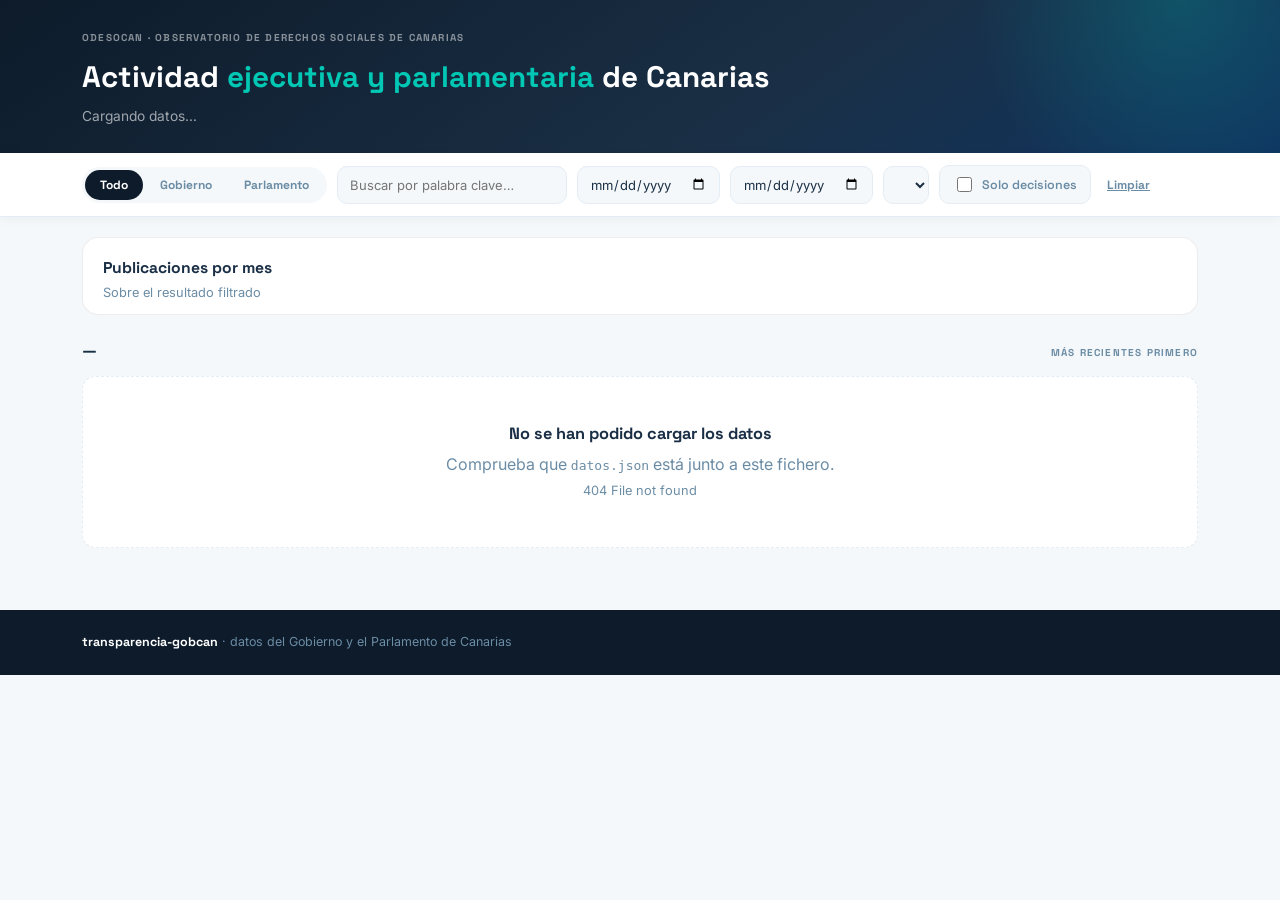
==== visualizacion/index.html @ 5f0735a7 "Interfaz de consulta en D3: buscador, filtros y actividad mensual Cubre el caso de uso 2 de la guía:" ====
<!doctype html>
<html lang="es">
<head>
<meta charset="utf-8">
<meta name="viewport" content="width=device-width, initial-scale=1">
<title>Transparencia Gobcan · ODESOCAN</title>
<link href="https://fonts.googleapis.com/css2?family=Space+Grotesk:wght@400;500;600;700&family=Inter:wght@300;400;500;600&display=swap" rel="stylesheet">
<style>
:root{
  --teal:#00C8B4; --teal-dark:#009E8E; --teal-light:#E0FAF7;
  --navy-dark:#0D1B2A; --navy-mid:#1A2F45; --navy-deep:#0F3460;
  --violeta:#7C5CE6; --violeta-claro:#F0EBFD;
  --off-white:#F5F8FA; --text-main:#1A2F45; --text-muted:#6B8CA5;
  --border-soft:#E4EDF5; --red:#FF4757;
  --grid:#EEF3F8;
}
*{box-sizing:border-box}
html,body{margin:0;padding:0}
body{background:var(--off-white);color:var(--text-main);
     font-family:'Inter',system-ui,sans-serif;line-height:1.6;-webkit-font-smoothing:antialiased}
.wrap{max-width:1180px;margin:0 auto;padding:0 18px}
@media(min-width:640px){.wrap{padding:0 32px}}
h1,h2,h3{font-family:'Space Grotesk',sans-serif;margin:0}
a{color:var(--teal-dark)}
.label{font-family:'Space Grotesk';font-size:10px;font-weight:700;
       text-transform:uppercase;letter-spacing:.12em;color:var(--text-muted)}

/* ---------- cabecera ---------- */
.hero{background:linear-gradient(145deg,#0D1B2A 0%,#1A2F45 60%,#0F3460 100%);
      position:relative;overflow:hidden;padding:30px 0 26px}
.hero::before{content:'';position:absolute;width:420px;height:420px;border-radius:50%;
  background:radial-gradient(circle,rgba(0,200,180,.22),transparent 70%);top:-210px;right:-110px}
.hero .wrap{position:relative;z-index:1}
.hero .label{color:rgba(255,255,255,.5)}
.hero h1{color:#fff;font-size:clamp(1.35rem,2.8vw,1.85rem);font-weight:700;margin:8px 0 4px}
.hero h1 em{font-style:normal;color:var(--teal)}
.hero p{color:rgba(255,255,255,.6);font-size:.86rem;margin:0}

/* ---------- barra de filtros ---------- */
.filtros{background:#fff;border-bottom:1px solid var(--border-soft);
         position:sticky;top:0;z-index:20;box-shadow:0 1px 12px rgba(13,27,42,.05)}
.filtros .wrap{display:flex;flex-wrap:wrap;gap:10px;align-items:center;padding-top:12px;padding-bottom:12px}
.conmutador{display:inline-flex;background:var(--off-white);border-radius:99px;padding:3px;gap:2px}
.conmutador button{font-family:'Space Grotesk';font-weight:700;font-size:12px;border:0;
  background:transparent;color:var(--text-muted);padding:7px 15px;border-radius:99px;cursor:pointer;
  transition:background .15s,color .15s}
.conmutador button[aria-pressed="true"]{background:var(--navy-dark);color:#fff}
.conmutador button:focus-visible{outline:2px solid var(--teal);outline-offset:2px}

.campo{position:relative;display:flex;align-items:center}
input[type=search],input[type=date],select{
  font-family:'Inter';font-size:13px;color:var(--text-main);background:var(--off-white);
  border:1px solid var(--border-soft);border-radius:10px;padding:9px 12px;min-height:38px}
input[type=search]{min-width:230px}
input[type=search]:focus,input[type=date]:focus,select:focus{
  outline:none;border-color:var(--teal);background:#fff;box-shadow:0 0 0 3px rgba(0,200,180,.14)}
select{cursor:pointer;max-width:230px}
.solo-alertas{display:inline-flex;align-items:center;gap:7px;font-size:12.5px;
  font-family:'Space Grotesk';font-weight:600;color:var(--text-muted);cursor:pointer;
  padding:8px 13px;border:1px solid var(--border-soft);border-radius:10px;background:var(--off-white)}
.solo-alertas input{accent-color:var(--teal-dark);width:15px;height:15px;cursor:pointer}
.solo-alertas.activo{background:var(--teal-light);border-color:var(--teal);color:var(--teal-dark)}
.btn-limpiar{font-family:'Space Grotesk';font-weight:700;font-size:12px;border:0;background:transparent;
  color:var(--text-muted);cursor:pointer;padding:8px 6px;text-decoration:underline}
.btn-limpiar:hover{color:var(--red)}

/* ---------- gráfico ---------- */
.chart-container{background:#fff;border-radius:16px;border:1px solid rgba(13,27,42,.08);
  padding:18px 20px 10px;margin:20px 0 16px}
.chart-cab{display:flex;justify-content:space-between;align-items:flex-start;gap:16px;flex-wrap:wrap}
.chart-tit{font-family:'Space Grotesk';font-weight:700;color:var(--navy-mid);font-size:.98rem}
.chart-sub{font-size:.8rem;color:var(--text-muted);margin-top:2px}
.leyenda{display:flex;gap:14px;flex-wrap:wrap}
.leyenda span{display:inline-flex;align-items:center;gap:6px;font-size:11.5px;color:var(--text-main);
  font-family:'Space Grotesk';font-weight:600}
.leyenda i{width:11px;height:11px;border-radius:3px;display:inline-block}
.eje text{fill:var(--text-muted);font-size:10px;font-family:'Inter'}
.eje .domain{display:none}
.eje line{stroke:var(--grid)}
.barra{cursor:pointer}
.barra:hover{opacity:.78}

/* ---------- resultados ---------- */
.resumen{display:flex;justify-content:space-between;align-items:baseline;gap:14px;
  flex-wrap:wrap;margin:22px 0 12px}
.resumen .n{font-family:'Space Grotesk';font-weight:700;font-size:1.05rem;color:var(--navy-mid)}
.resumen .n b{color:var(--teal-dark)}

.tarjeta{background:#fff;border:1px solid var(--border-soft);border-radius:14px;
  padding:17px 19px;margin-bottom:11px;transition:box-shadow .16s,transform .16s}
.tarjeta:hover{box-shadow:0 6px 22px rgba(13,27,42,.09);transform:translateY(-1px)}
.tarjeta .origen{font-family:'Space Grotesk';font-size:10px;font-weight:700;
  letter-spacing:.1em;text-transform:uppercase}
.origen.gob{color:var(--teal-dark)}
.origen.par{color:var(--violeta)}
.tarjeta h3{font-size:1rem;font-weight:700;color:var(--navy-mid);line-height:1.38;margin:5px 0 7px}
.tarjeta h3 a{color:inherit;text-decoration:none}
.tarjeta h3 a:hover{color:var(--teal-dark)}
.meta{font-size:12px;color:var(--text-muted);margin-bottom:9px}
.meta strong{color:var(--navy-mid);font-weight:600}
.entradilla{font-size:13.5px;color:var(--text-main);line-height:1.62;margin-bottom:11px}
.pills{display:flex;flex-wrap:wrap;gap:6px;align-items:center}
.pill{font-family:'Space Grotesk';font-size:10px;font-weight:700;letter-spacing:.05em;
  text-transform:uppercase;padding:3.5px 10px;border-radius:99px;
  background:var(--teal-light);color:var(--teal-dark)}
.pill.alerta{background:rgba(255,71,87,.12);color:#E0394A}
.pill.tipo{background:var(--violeta-claro);color:var(--violeta)}
.pill.inferido{background:#fff;border:1px dashed var(--border-soft);color:var(--text-muted)}
.enlace{font-family:'Space Grotesk';font-weight:700;font-size:12.5px;color:var(--teal-dark);
  text-decoration:none;white-space:nowrap}

mark{background:rgba(0,200,180,.26);color:inherit;padding:0 1px;border-radius:2px}

/* ---------- paginación ---------- */
.paginacion{display:flex;justify-content:center;align-items:center;gap:6px;
  flex-wrap:wrap;margin:22px 0 40px}
.paginacion button{font-family:'Space Grotesk';font-weight:700;font-size:12.5px;
  min-width:38px;height:38px;border:1px solid var(--border-soft);background:#fff;
  color:var(--text-main);border-radius:10px;cursor:pointer;padding:0 11px}
.paginacion button:hover:not(:disabled){border-color:var(--teal);color:var(--teal-dark)}
.paginacion button[aria-current="page"]{background:var(--navy-dark);color:#fff;border-color:var(--navy-dark)}
.paginacion button:disabled{opacity:.35;cursor:default}
.paginacion .puntos{color:var(--text-muted);padding:0 3px}

.vacio{background:#fff;border:1px dashed var(--border-soft);border-radius:14px;
  padding:44px 20px;text-align:center;color:var(--text-muted)}
.vacio strong{display:block;font-family:'Space Grotesk';color:var(--navy-mid);
  font-size:1.02rem;margin-bottom:5px}

#tooltip{position:fixed;pointer-events:none;opacity:0;transition:opacity .12s;
  background:var(--navy-dark);color:#fff;border:1px solid rgba(0,200,180,.2);
  border-radius:9px;padding:9px 12px;font-size:12px;z-index:60;box-shadow:0 6px 20px rgba(0,0,0,.3)}
#tooltip .t{font-family:'Space Grotesk';font-weight:700;color:var(--teal);
  font-size:11px;margin-bottom:4px}
#tooltip div{display:flex;justify-content:space-between;gap:14px}

.cargando{text-align:center;padding:60px 20px;color:var(--text-muted)}

/* ---------- modo oscuro ----------
   Pasos propios, no una inversión automática: sobre fondo oscuro la banda de
   luminosidad válida es más estrecha (L 0,48–0,67) y el teal corporativo se
   sale por arriba. Se baja a #00A896, que pasa las seis comprobaciones del
   validador contra la superficie #152233 y conserva la separación para
   daltonismo (ΔE 20,2 deutan). Verificado, no estimado a ojo.              */
@media (prefers-color-scheme: dark){
  :root{
    --teal:#00A896; --teal-dark:#3FD5C3; --teal-light:rgba(0,168,150,.18);
    --violeta:#7C5CE6; --violeta-claro:rgba(124,92,230,.2);
    --off-white:#0D1B2A; --text-main:#DCE6EF; --text-muted:#8FA9BF;
    --border-soft:#22354C; --grid:#1E3047;
    --superficie:#152233;
  }
  body{background:var(--off-white)}
  .filtros,.chart-container,.tarjeta,.paginacion button,.vacio{
    background:var(--superficie);border-color:var(--border-soft)}
  .filtros{box-shadow:0 1px 12px rgba(0,0,0,.35)}
  input[type=search],input[type=date],select,.solo-alertas{
    background:#0D1B2A;border-color:var(--border-soft);color:var(--text-main)}
  input[type=search]:focus,input[type=date]:focus,select:focus{background:#0D1B2A}
  .conmutador{background:#0D1B2A}
  .conmutador button[aria-pressed="true"]{background:var(--teal);color:#06131F}
  .tarjeta h3,.resumen .n,.chart-tit,.vacio strong{color:var(--text-main)}
  .meta strong{color:var(--text-main)}
  .entradilla{color:#C3D3E0}
  .paginacion button{color:var(--text-main)}
  .paginacion button[aria-current="page"]{background:var(--teal);color:#06131F;border-color:var(--teal)}
  .origen.gob{color:#3FD5C3}
  .pill{background:rgba(0,168,150,.18);color:#3FD5C3}
  .pill.tipo{background:rgba(124,92,230,.22);color:#B9A3FF}
  .pill.alerta{background:rgba(255,71,87,.2);color:#FF8A94}
  .enlace{color:#3FD5C3}
  mark{background:rgba(0,168,150,.35);color:#EAF6F4}
  .eje text{fill:var(--text-muted)}
  footer{background:#06131F}
  .hero{background:linear-gradient(145deg,#06131F 0%,#0D1B2A 60%,#0F3460 100%)}
}
footer{background:var(--navy-dark);color:var(--text-muted);padding:22px 0;font-size:.78rem}
footer .wrap{display:flex;justify-content:space-between;gap:12px;flex-wrap:wrap}
footer b{color:#fff;font-family:'Space Grotesk'}
::-webkit-scrollbar{width:5px;height:5px}
::-webkit-scrollbar-thumb{background:var(--teal);border-radius:99px}
@media(max-width:640px){
  .filtros .wrap{gap:8px}
  input[type=search]{min-width:100%;flex:1 1 100%}
}
</style>
</head>
<body data-palette="#00C8B4,#7C5CE6">

<header class="hero">
  <div class="wrap">
    <div class="label">ODESOCAN · Observatorio de Derechos Sociales de Canarias</div>
    <h1>Actividad <em>ejecutiva y parlamentaria</em> de Canarias</h1>
    <p id="cobertura">Cargando datos…</p>
  </div>
</header>

<div class="filtros">
  <div class="wrap">
    <div class="conmutador" role="group" aria-label="Fuente">
      <button data-fuente="todo" aria-pressed="true">Todo</button>
      <button data-fuente="0" aria-pressed="false">Gobierno</button>
      <button data-fuente="1" aria-pressed="false">Parlamento</button>
    </div>

    <div class="campo">
      <input type="search" id="buscar" placeholder="Buscar por palabra clave…"
             aria-label="Buscar por palabra clave">
    </div>

    <input type="date" id="desde" aria-label="Desde">
    <input type="date" id="hasta" aria-label="Hasta">

    <select id="dimension" aria-label="Área o grupo parlamentario"></select>

    <label class="solo-alertas" id="lab-alertas">
      <input type="checkbox" id="solo-alertas"> Solo decisiones
    </label>

    <button class="btn-limpiar" id="limpiar">Limpiar</button>
  </div>
</div>

<main class="wrap">
  <figure class="chart-container" style="margin-left:0;margin-right:0">
    <div class="chart-cab">
      <div>
        <div class="chart-tit">Publicaciones por mes</div>
        <div class="chart-sub" id="chart-sub">Sobre el resultado filtrado</div>
      </div>
      <div class="leyenda" id="leyenda"></div>
    </div>
    <div id="grafico"></div>
  </figure>

  <div class="resumen">
    <div class="n" id="contador">—</div>
    <div class="label" id="orden">Más recientes primero</div>
  </div>

  <div id="listado"><div class="cargando">Cargando…</div></div>
  <nav class="paginacion" id="paginacion" aria-label="Paginación"></nav>
</main>

<footer>
  <div class="wrap">
    <span><b>transparencia-gobcan</b> · datos del Gobierno y el Parlamento de Canarias</span>
    <span id="pie-version"></span>
  </div>
</footer>

<div id="tooltip" role="status" aria-live="polite"></div>

<script src="d3.v7.min.js"></script>
<script>
"use strict";

// Los pasos del gráfico salen del CSS, así que el modo oscuro usa los suyos
// —validados aparte contra la superficie oscura— en vez de invertir los claros.
function pasos(){
  const oscuro = matchMedia("(prefers-color-scheme: dark)").matches;
  return oscuro ? {gobierno: "#00A896", parlamento: "#7C5CE6"}
                : {gobierno: "#00C8B4", parlamento: "#7C5CE6"};
}
let COLOR = pasos();
const POR_PAGINA = 10;
const MESES = ["enero","febrero","marzo","abril","mayo","junio",
               "julio","agosto","septiembre","octubre","noviembre","diciembre"];

let DATOS = null, C = {}, FILAS = [], filtradas = [], pagina = 1;
const estado = {fuente: "todo", texto: "", desde: "", hasta: "", dimension: "", soloAlertas: false};

// El índice de cada campo se lee de la cabecera del fichero, así que añadir
// columnas nuevas al final del volcado no rompe la interfaz.
let IDX = {};

d3.json("datos.json").then(d => {
  DATOS = d;
  C = d.catalogos;
  d.campos.forEach((nombre, i) => IDX[nombre] = i);
  FILAS = d.filas;

  document.getElementById("cobertura").textContent =
    `${FILAS.length.toLocaleString("es-ES")} publicaciones · de ${fechaLarga(FILAS[FILAS.length-1][IDX.fecha])} a ${fechaLarga(FILAS[0][IDX.fecha])}`;
  document.getElementById("pie-version").textContent = `v${d.version}`;

  poblarDimension();
  aplicar();
}).catch(e => {
  document.getElementById("listado").innerHTML =
    `<div class="vacio"><strong>No se han podido cargar los datos</strong>
     Comprueba que <code>datos.json</code> está junto a este fichero.<br>
     <span style="font-size:.8rem">${e.message}</span></div>`;
});

function fechaLarga(iso){
  const [a,m,d] = iso.split("-").map(Number);
  return `${d} de ${MESES[m-1]} de ${a}`;
}
function fechaCorta(iso){
  const [a,m,d] = iso.split("-").map(Number);
  return `${d} ${MESES[m-1].slice(0,3)} ${a}`;
}
function mesLargo(clave){
  const [a,m] = clave.split("-").map(Number);
  return `${MESES[m-1]} de ${a}`;
}
function normalizar(s){
  return (s||"").toLowerCase().normalize("NFD").replace(/[̀-ͯ]/g,"");
}

/* ------------------------------------------------------------------
   El selector cambia de contenido según la fuente: en el Gobierno se
   filtra por área y en el Parlamento por grupo parlamentario, que es
   justo lo que pedía el caso de uso 2 de la guía.
------------------------------------------------------------------ */
function poblarDimension(){
  const sel = document.getElementById("dimension");
  const esParlamento = estado.fuente === "1";
  const lista = esParlamento
    ? C.grupo.map((g,i) => ({v: "g"+i, t: g}))
    : C.area.map((a,i) => ({v: "a"+i, t: DATOS.nombres_area[a] || a}));
  lista.sort((x,y) => x.t.localeCompare(y.t,"es"));

  sel.innerHTML = `<option value="">${esParlamento ? "Todos los grupos" : "Todas las áreas"}</option>`
    + lista.map(o => `<option value="${o.v}">${o.t}</option>`).join("");
  sel.value = "";
  estado.dimension = "";
}

function filtrar(){
  const texto = normalizar(estado.texto).trim();
  const palabras = texto ? texto.split(/\s+/) : [];

  return FILAS.filter(f => {
    if (estado.fuente !== "todo" && String(f[IDX.fuente]) !== estado.fuente) return false;
    if (estado.soloAlertas && !f[IDX.alerta]) return false;
    if (estado.desde && f[IDX.fecha] < estado.desde) return false;
    if (estado.hasta && f[IDX.fecha] > estado.hasta) return false;

    if (estado.dimension){
      const tipo = estado.dimension[0], i = +estado.dimension.slice(1);
      if (tipo === "a" && f[IDX.area] !== i) return false;
      if (tipo === "g" && f[IDX.grupo] !== i) return false;
    }

    if (palabras.length){
      const heno = normalizar(f[IDX.titulo] + " " + f[IDX.entrada]);
      // Todas las palabras deben aparecer: buscar "vivienda lanzarote" no
      // debe devolver todo lo de vivienda más todo lo de Lanzarote.
      if (!palabras.every(p => heno.includes(p))) return false;
    }
    return true;
  });
}

function aplicar(){
  filtradas = filtrar();
  pagina = 1;
  pintarGrafico();
  pintarListado();
}

/* ------------------------------------------------------------------
   Gráfico de actividad. Se recalcula sobre el resultado filtrado, lo que
   resuelve de paso el problema de escala: el Parlamento publica 23 veces
   menos que el Gobierno y en un eje compartido sería una línea invisible,
   pero al filtrar por fuente el eje se reescala y se lee bien.
------------------------------------------------------------------ */
function pintarGrafico(){
  const porMes = d3.rollup(filtradas, v => ({
    gobierno: v.filter(f => f[IDX.fuente] === 0).length,
    parlamento: v.filter(f => f[IDX.fuente] === 1).length,
  }), f => f[IDX.fecha].slice(0,7));

  const meses = DATOS.actividad.map(a => a.mes);
  const datos = meses.map(m => ({
    mes: m,
    gobierno: porMes.get(m)?.gobierno ?? 0,
    parlamento: porMes.get(m)?.parlamento ?? 0,
  }));

  const cont = document.getElementById("grafico");
  cont.innerHTML = "";
  const ancho = cont.clientWidth || 900;
  const alto = 132, m = {arriba: 8, derecha: 4, abajo: 22, izquierda: 34};

  const svg = d3.select(cont).append("svg")
    .attr("width", ancho).attr("height", alto)
    .attr("role", "img")
    .attr("aria-label", "Publicaciones por mes según la fuente");

  const x = d3.scaleBand().domain(meses)
    .range([m.izquierda, ancho - m.derecha]).padding(0.22);
  const maximo = d3.max(datos, d => d.gobierno + d.parlamento) || 1;
  const y = d3.scaleLinear().domain([0, maximo]).nice()
    .range([alto - m.abajo, m.arriba]);

  // Rejilla recesiva, sin línea de dominio
  svg.append("g").attr("class","eje")
    .attr("transform", `translate(${m.izquierda},0)`)
    .call(d3.axisLeft(y).ticks(3).tickSize(-(ancho - m.izquierda - m.derecha)))
    .call(g => g.selectAll(".tick line").attr("stroke", "var(--grid)"));

  // Una etiqueta cada tres meses: con 39 meses, todas se solaparían. El año se
  // escribe en la primera etiqueta de cada año, porque la serie arranca en mayo
  // y los eneros nunca caen en múltiplos de tres: sin esto el eje decía
  // "may ago nov feb may…" y no había forma de saber de qué año era cada barra.
  const visibles = meses.filter((_, i) => i % 3 === 0);
  const primerTickDelAnio = new Set();
  let anioPrevio = null;
  visibles.forEach(v => {
    const a = v.slice(0, 4);
    if (a !== anioPrevio) { primerTickDelAnio.add(v); anioPrevio = a; }
  });

  svg.append("g").attr("class","eje")
    .attr("transform", `translate(0,${alto - m.abajo})`)
    .call(d3.axisBottom(x).tickSize(0).tickPadding(7)
      .tickValues(visibles)
      .tickFormat(v => {
        const [a, mm] = v.split("-");
        const mes = MESES[+mm - 1].slice(0, 3);
        return primerTickDelAnio.has(v) ? `${mes} ${a.slice(2)}` : mes;
      }))
    .call(g => g.selectAll(".tick text")
      .filter(d => primerTickDelAnio.has(d))
      .attr("font-weight", 600)
      .attr("fill", "var(--navy-mid)"));

  const series = d3.stack().keys(["gobierno","parlamento"])(datos);
  const color = {gobierno: COLOR.gobierno, parlamento: COLOR.parlamento};

  svg.append("g").selectAll("g").data(series).join("g")
    .attr("fill", d => color[d.key])
    .selectAll("rect").data(d => d.map(v => ({...v, key: d.key}))).join("rect")
      .attr("class","barra")
      .attr("x", d => x(d.data.mes))
      .attr("width", x.bandwidth())
      .attr("y", d => y(d[1]))
      // 2px de separación entre segmentos apilados, según la guía de marcas
      .attr("height", d => Math.max(0, y(d[0]) - y(d[1]) - (d.key === "gobierno" ? 2 : 0)))
      .attr("rx", 2)
      .on("pointerenter", (ev, d) => mostrarTooltip(ev, d.data))
      .on("pointermove", moverTooltip)
      .on("pointerleave", ocultarTooltip);

  // Leyenda: obligatoria con dos series
  document.getElementById("leyenda").innerHTML =
    `<span><i style="background:${COLOR.gobierno}"></i> Gobierno</span>
     <span><i style="background:${COLOR.parlamento}"></i> Parlamento</span>`;
  document.getElementById("chart-sub").textContent =
    filtradas.length === FILAS.length ? "Todas las publicaciones"
                                      : "Sobre el resultado filtrado";
}

const tooltip = document.getElementById("tooltip");
function mostrarTooltip(ev, d){
  tooltip.innerHTML = `<div class="t">${mesLargo(d.mes)}</div>
    <div><span>Gobierno</span><span>${d.gobierno}</span></div>
    <div><span>Parlamento</span><span>${d.parlamento}</span></div>`;
  tooltip.style.opacity = 1;
  moverTooltip(ev);
}
function moverTooltip(ev){
  const r = tooltip.getBoundingClientRect();
  let x = ev.clientX + 14, y = ev.clientY - r.height - 10;
  if (x + r.width > innerWidth - 8) x = ev.clientX - r.width - 14;
  if (y < 8) y = ev.clientY + 16;
  tooltip.style.left = x + "px"; tooltip.style.top = y + "px";
}
function ocultarTooltip(){ tooltip.style.opacity = 0; }

function resaltar(texto){
  const palabras = normalizar(estado.texto).trim().split(/\s+/).filter(Boolean);
  if (!palabras.length) return escapar(texto);
  // Se busca sobre el texto normalizado pero se recorta sobre el original,
  // para no perder tildes ni mayúsculas en lo que se muestra.
  const plano = normalizar(texto);
  const marcas = [];
  palabras.forEach(p => {
    let i = plano.indexOf(p);
    while (i !== -1){ marcas.push([i, i + p.length]); i = plano.indexOf(p, i + p.length); }
  });
  if (!marcas.length) return escapar(texto);
  marcas.sort((a,b) => a[0]-b[0]);
  let salida = "", cursor = 0;
  marcas.forEach(([a,b]) => {
    if (a < cursor) return;
    salida += escapar(texto.slice(cursor,a)) + "<mark>" + escapar(texto.slice(a,b)) + "</mark>";
    cursor = b;
  });
  return salida + escapar(texto.slice(cursor));
}
function escapar(s){
  return (s||"").replace(/&/g,"&amp;").replace(/</g,"&lt;").replace(/>/g,"&gt;");
}

function pintarListado(){
  const total = filtradas.length;
  const paginas = Math.max(1, Math.ceil(total / POR_PAGINA));
  pagina = Math.min(pagina, paginas);
  const trozo = filtradas.slice((pagina-1)*POR_PAGINA, pagina*POR_PAGINA);

  document.getElementById("contador").innerHTML = total
    ? `<b>${total.toLocaleString("es-ES")}</b> ${total === 1 ? "publicación" : "publicaciones"}`
    : "Sin resultados";

  const cont = document.getElementById("listado");
  if (!total){
    cont.innerHTML = `<div class="vacio"><strong>No hay publicaciones que coincidan</strong>
      Prueba a quitar algún filtro o a buscar otra palabra.</div>`;
    document.getElementById("paginacion").innerHTML = "";
    return;
  }

  cont.innerHTML = trozo.map(f => {
    const esGob = f[IDX.fuente] === 0;
    const origen = esGob ? "Gobierno de Canarias" : "Parlamento de Canarias";
    const quien = esGob
      ? (DATOS.nombres_area[C.area[f[IDX.area]]] || C.area[f[IDX.area]] || "—")
      : (f[IDX.grupo] !== null ? C.grupo[f[IDX.grupo]] : "Iniciativa del Gobierno");
    const territorio = f[IDX.territorio] !== null ? C.territorio[f[IDX.territorio]] : "Canarias";
    const situacion = f[IDX.situacion] !== null ? C.situacion[f[IDX.situacion]] : null;
    const tipo = f[IDX.tipo] !== null ? C.tipo[f[IDX.tipo]] : null;
    const materias = (f[IDX.materias]||[]).map(i => C.materias[i]);

    return `<article class="tarjeta">
      <div class="origen ${esGob ? "gob" : "par"}">${origen}</div>
      <h3><a href="${escapar(f[IDX.url])}" target="_blank" rel="noopener">${resaltar(f[IDX.titulo])}</a></h3>
      <div class="meta"><strong>${escapar(quien)}</strong> · ${fechaCorta(f[IDX.fecha])} · ${escapar(territorio)}${situacion ? " · " + escapar(situacion) : ""}</div>
      <div class="entradilla">${resaltar(f[IDX.entrada])}</div>
      <div class="pills">
        ${f[IDX.alerta] ? '<span class="pill alerta">Decisión</span>' : ""}
        ${tipo ? `<span class="pill tipo">${escapar(tipo)}</span>` : ""}
        ${materias.map(m => `<span class="pill">${escapar(m.replace(/_/g," "))}</span>`).join("")}
        <a class="enlace" href="${escapar(f[IDX.url])}" target="_blank" rel="noopener">Ver publicación →</a>
      </div>
    </article>`;
  }).join("");

  pintarPaginacion(paginas);
}

function pintarPaginacion(paginas){
  const nav = document.getElementById("paginacion");
  if (paginas <= 1){ nav.innerHTML = ""; return; }
  const botones = [];
  const anadir = n => botones.push(
    `<button data-p="${n}" ${n === pagina ? 'aria-current="page"' : ""}>${n}</button>`);

  botones.push(`<button data-p="${pagina-1}" ${pagina === 1 ? "disabled" : ""}
                aria-label="Página anterior">←</button>`);
  const cerca = new Set([1, paginas, pagina, pagina-1, pagina+1]);
  let ultima = 0;
  [...cerca].filter(n => n >= 1 && n <= paginas).sort((a,b) => a-b).forEach(n => {
    if (n - ultima > 1) botones.push('<span class="puntos">…</span>');
    anadir(n); ultima = n;
  });
  botones.push(`<button data-p="${pagina+1}" ${pagina === paginas ? "disabled" : ""}
                aria-label="Página siguiente">→</button>`);
  nav.innerHTML = botones.join("");
}

/* ---------------------- interacción ---------------------- */
document.querySelectorAll(".conmutador button").forEach(b => {
  b.addEventListener("click", () => {
    document.querySelectorAll(".conmutador button")
      .forEach(o => o.setAttribute("aria-pressed", String(o === b)));
    estado.fuente = b.dataset.fuente;
    poblarDimension();
    aplicar();
  });
});

let temporizador;
document.getElementById("buscar").addEventListener("input", e => {
  clearTimeout(temporizador);
  // Con 16.000 filas, filtrar en cada pulsación se nota al teclear
  temporizador = setTimeout(() => { estado.texto = e.target.value; aplicar(); }, 180);
});

["desde","hasta"].forEach(id => {
  document.getElementById(id).addEventListener("change", e => {
    estado[id] = e.target.value; aplicar();
  });
});

document.getElementById("dimension").addEventListener("change", e => {
  estado.dimension = e.target.value; aplicar();
});

document.getElementById("solo-alertas").addEventListener("change", e => {
  estado.soloAlertas = e.target.checked;
  document.getElementById("lab-alertas").classList.toggle("activo", e.target.checked);
  aplicar();
});

document.getElementById("limpiar").addEventListener("click", () => {
  Object.assign(estado, {fuente:"todo", texto:"", desde:"", hasta:"", dimension:"", soloAlertas:false});
  document.getElementById("buscar").value = "";
  document.getElementById("desde").value = "";
  document.getElementById("hasta").value = "";
  document.getElementById("solo-alertas").checked = false;
  document.getElementById("lab-alertas").classList.remove("activo");
  document.querySelectorAll(".conmutador button")
    .forEach(b => b.setAttribute("aria-pressed", String(b.dataset.fuente === "todo")));
  poblarDimension();
  aplicar();
});

document.getElementById("paginacion").addEventListener("click", e => {
  const b = e.target.closest("button[data-p]");
  if (!b || b.disabled) return;
  pagina = +b.dataset.p;
  pintarListado();
  document.querySelector(".resumen").scrollIntoView({behavior:"smooth", block:"start"});
});

// Repintar si el sistema cambia de claro a oscuro mientras la página está abierta
matchMedia("(prefers-color-scheme: dark)").addEventListener("change", () => {
  COLOR = pasos();
  if (DATOS) pintarGrafico();
});

let redimension;
addEventListener("resize", () => {
  clearTimeout(redimension);
  redimension = setTimeout(pintarGrafico, 150);
});
</script>
</body>
</html>
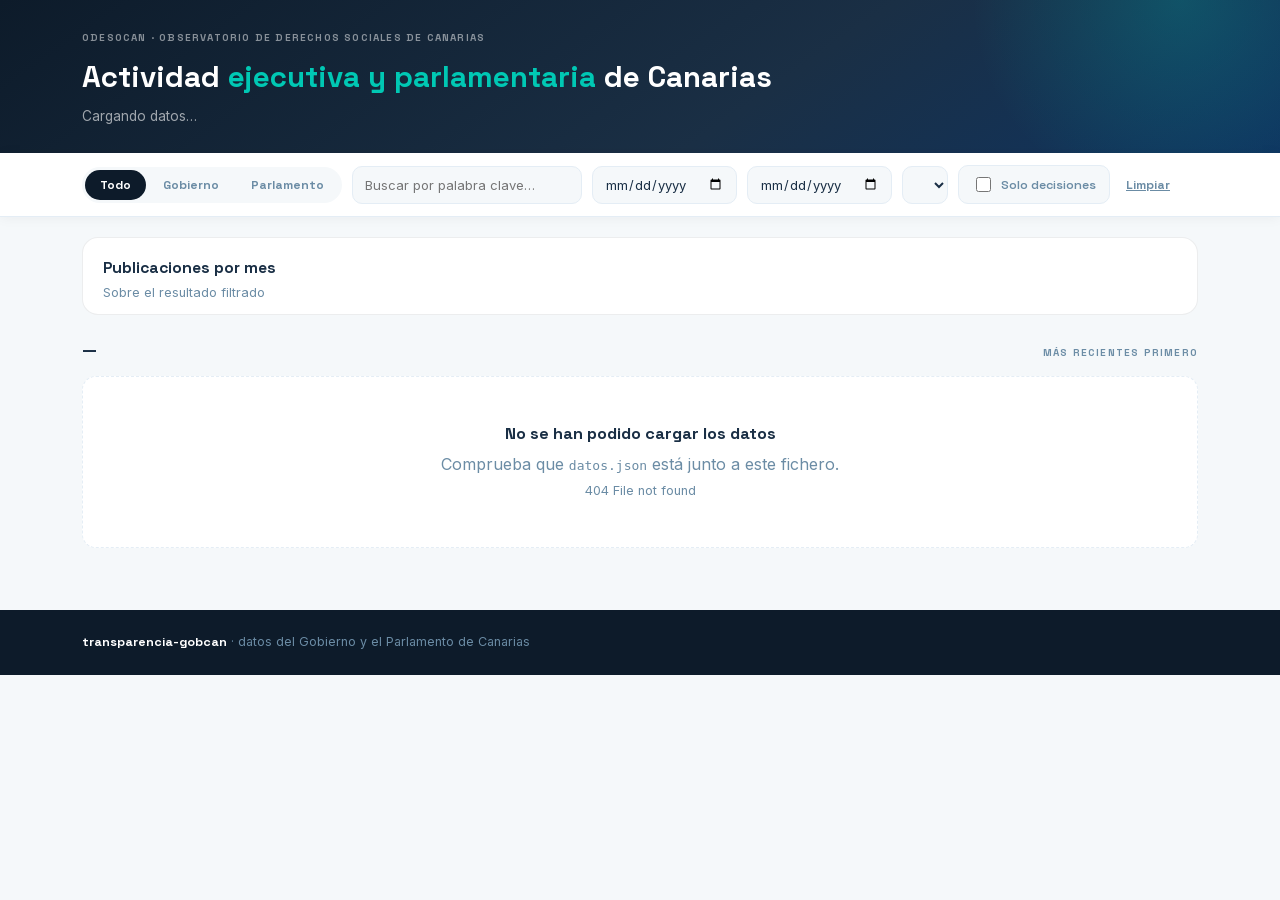
==== commit d43160c4: "La interfaz deja de depender de Google Fonts y precalcula la búsqueda Medido en el navegador antes d" ====
--- a/visualizacion/index.html
+++ b/visualizacion/index.html
@@ -4,7 +4,7 @@
 <meta charset="utf-8">
 <meta name="viewport" content="width=device-width, initial-scale=1">
 <title>Transparencia Gobcan · ODESOCAN</title>
-<link href="https://fonts.googleapis.com/css2?family=Space+Grotesk:wght@400;500;600;700&family=Inter:wght@300;400;500;600&display=swap" rel="stylesheet">
+<link rel="stylesheet" href="fuentes.css">
 <style>
 :root{
   --teal:#00C8B4; --teal-dark:#009E8E; --teal-light:#E0FAF7;
@@ -268,6 +268,10 @@
                "julio","agosto","septiembre","octubre","noviembre","diciembre"];
 
 let DATOS = null, C = {}, FILAS = [], filtradas = [], pagina = 1;
+// Texto de búsqueda ya normalizado, calculado una vez al cargar. Hacerlo en
+// cada pulsación obligaba a recorrer 16.000 títulos y entradillas aplicando
+// NFD y quitando diacríticos: 27 ms por tecla frente a 9 con esto hecho.
+let BUSCABLE = [];
 const estado = {fuente: "todo", texto: "", desde: "", hasta: "", dimension: "", soloAlertas: false};
 
 // El índice de cada campo se lee de la cabecera del fichero, así que añadir
@@ -279,6 +283,7 @@
   C = d.catalogos;
   d.campos.forEach((nombre, i) => IDX[nombre] = i);
   FILAS = d.filas;
+  BUSCABLE = FILAS.map(f => normalizar(f[IDX.titulo] + " " + f[IDX.entrada]));
 
   document.getElementById("cobertura").textContent =
     `${FILAS.length.toLocaleString("es-ES")} publicaciones · de ${fechaLarga(FILAS[FILAS.length-1][IDX.fecha])} a ${fechaLarga(FILAS[0][IDX.fecha])}`;
@@ -332,7 +337,7 @@
   const texto = normalizar(estado.texto).trim();
   const palabras = texto ? texto.split(/\s+/) : [];
 
-  return FILAS.filter(f => {
+  return FILAS.filter((f, i) => {
     if (estado.fuente !== "todo" && String(f[IDX.fuente]) !== estado.fuente) return false;
     if (estado.soloAlertas && !f[IDX.alerta]) return false;
     if (estado.desde && f[IDX.fecha] < estado.desde) return false;
@@ -345,9 +350,9 @@
     }
 
     if (palabras.length){
-      const heno = normalizar(f[IDX.titulo] + " " + f[IDX.entrada]);
       // Todas las palabras deben aparecer: buscar "vivienda lanzarote" no
       // debe devolver todo lo de vivienda más todo lo de Lanzarote.
+      const heno = BUSCABLE[i];
       if (!palabras.every(p => heno.includes(p))) return false;
     }
     return true;
--- a/visualizacion/fuentes.css
+++ b/visualizacion/fuentes.css
@@ -0,0 +1,149 @@
+/* Tipografías ODESOCAN servidas en local.
+ * El <link> a fonts.googleapis.com bloqueaba el pintado de la página: hasta
+ * que Google respondía, el navegador no mostraba nada. Además era incoherente
+ * con servir D3 en local. Solo se incluye el subconjunto latino, que es lo que
+ * necesita el español. */
+
+@font-face {
+  font-family: 'Inter';
+  font-style: normal;
+  font-weight: 300;
+  font-display: swap;
+  src: url(fuentes/Inter-300-latin-ext.woff2) format('woff2');
+  unicode-range: U+0100-02BA, U+02BD-02C5, U+02C7-02CC, U+02CE-02D7, U+02DD-02FF, U+0304, U+0308, U+0329, U+1D00-1DBF, U+1E00-1E9F, U+1EF2-1EFF, U+2020, U+20A0-20AB, U+20AD-20C0, U+2113, U+2C60-2C7F, U+A720-A7FF;
+}
+
+@font-face {
+  font-family: 'Inter';
+  font-style: normal;
+  font-weight: 300;
+  font-display: swap;
+  src: url(fuentes/Inter-300-latin.woff2) format('woff2');
+  unicode-range: U+0000-00FF, U+0131, U+0152-0153, U+02BB-02BC, U+02C6, U+02DA, U+02DC, U+0304, U+0308, U+0329, U+2000-206F, U+20AC, U+2122, U+2191, U+2193, U+2212, U+2215, U+FEFF, U+FFFD;
+}
+
+@font-face {
+  font-family: 'Inter';
+  font-style: normal;
+  font-weight: 400;
+  font-display: swap;
+  src: url(fuentes/Inter-400-latin-ext.woff2) format('woff2');
+  unicode-range: U+0100-02BA, U+02BD-02C5, U+02C7-02CC, U+02CE-02D7, U+02DD-02FF, U+0304, U+0308, U+0329, U+1D00-1DBF, U+1E00-1E9F, U+1EF2-1EFF, U+2020, U+20A0-20AB, U+20AD-20C0, U+2113, U+2C60-2C7F, U+A720-A7FF;
+}
+
+@font-face {
+  font-family: 'Inter';
+  font-style: normal;
+  font-weight: 400;
+  font-display: swap;
+  src: url(fuentes/Inter-400-latin.woff2) format('woff2');
+  unicode-range: U+0000-00FF, U+0131, U+0152-0153, U+02BB-02BC, U+02C6, U+02DA, U+02DC, U+0304, U+0308, U+0329, U+2000-206F, U+20AC, U+2122, U+2191, U+2193, U+2212, U+2215, U+FEFF, U+FFFD;
+}
+
+@font-face {
+  font-family: 'Inter';
+  font-style: normal;
+  font-weight: 500;
+  font-display: swap;
+  src: url(fuentes/Inter-500-latin-ext.woff2) format('woff2');
+  unicode-range: U+0100-02BA, U+02BD-02C5, U+02C7-02CC, U+02CE-02D7, U+02DD-02FF, U+0304, U+0308, U+0329, U+1D00-1DBF, U+1E00-1E9F, U+1EF2-1EFF, U+2020, U+20A0-20AB, U+20AD-20C0, U+2113, U+2C60-2C7F, U+A720-A7FF;
+}
+
+@font-face {
+  font-family: 'Inter';
+  font-style: normal;
+  font-weight: 500;
+  font-display: swap;
+  src: url(fuentes/Inter-500-latin.woff2) format('woff2');
+  unicode-range: U+0000-00FF, U+0131, U+0152-0153, U+02BB-02BC, U+02C6, U+02DA, U+02DC, U+0304, U+0308, U+0329, U+2000-206F, U+20AC, U+2122, U+2191, U+2193, U+2212, U+2215, U+FEFF, U+FFFD;
+}
+
+@font-face {
+  font-family: 'Inter';
+  font-style: normal;
+  font-weight: 600;
+  font-display: swap;
+  src: url(fuentes/Inter-600-latin-ext.woff2) format('woff2');
+  unicode-range: U+0100-02BA, U+02BD-02C5, U+02C7-02CC, U+02CE-02D7, U+02DD-02FF, U+0304, U+0308, U+0329, U+1D00-1DBF, U+1E00-1E9F, U+1EF2-1EFF, U+2020, U+20A0-20AB, U+20AD-20C0, U+2113, U+2C60-2C7F, U+A720-A7FF;
+}
+
+@font-face {
+  font-family: 'Inter';
+  font-style: normal;
+  font-weight: 600;
+  font-display: swap;
+  src: url(fuentes/Inter-600-latin.woff2) format('woff2');
+  unicode-range: U+0000-00FF, U+0131, U+0152-0153, U+02BB-02BC, U+02C6, U+02DA, U+02DC, U+0304, U+0308, U+0329, U+2000-206F, U+20AC, U+2122, U+2191, U+2193, U+2212, U+2215, U+FEFF, U+FFFD;
+}
+
+@font-face {
+  font-family: 'Space Grotesk';
+  font-style: normal;
+  font-weight: 400;
+  font-display: swap;
+  src: url(fuentes/SpaceGrotesk-400-latin-ext.woff2) format('woff2');
+  unicode-range: U+0100-02BA, U+02BD-02C5, U+02C7-02CC, U+02CE-02D7, U+02DD-02FF, U+0304, U+0308, U+0329, U+1D00-1DBF, U+1E00-1E9F, U+1EF2-1EFF, U+2020, U+20A0-20AB, U+20AD-20C0, U+2113, U+2C60-2C7F, U+A720-A7FF;
+}
+
+@font-face {
+  font-family: 'Space Grotesk';
+  font-style: normal;
+  font-weight: 400;
+  font-display: swap;
+  src: url(fuentes/SpaceGrotesk-400-latin.woff2) format('woff2');
+  unicode-range: U+0000-00FF, U+0131, U+0152-0153, U+02BB-02BC, U+02C6, U+02DA, U+02DC, U+0304, U+0308, U+0329, U+2000-206F, U+20AC, U+2122, U+2191, U+2193, U+2212, U+2215, U+FEFF, U+FFFD;
+}
+
+@font-face {
+  font-family: 'Space Grotesk';
+  font-style: normal;
+  font-weight: 500;
+  font-display: swap;
+  src: url(fuentes/SpaceGrotesk-500-latin-ext.woff2) format('woff2');
+  unicode-range: U+0100-02BA, U+02BD-02C5, U+02C7-02CC, U+02CE-02D7, U+02DD-02FF, U+0304, U+0308, U+0329, U+1D00-1DBF, U+1E00-1E9F, U+1EF2-1EFF, U+2020, U+20A0-20AB, U+20AD-20C0, U+2113, U+2C60-2C7F, U+A720-A7FF;
+}
+
+@font-face {
+  font-family: 'Space Grotesk';
+  font-style: normal;
+  font-weight: 500;
+  font-display: swap;
+  src: url(fuentes/SpaceGrotesk-500-latin.woff2) format('woff2');
+  unicode-range: U+0000-00FF, U+0131, U+0152-0153, U+02BB-02BC, U+02C6, U+02DA, U+02DC, U+0304, U+0308, U+0329, U+2000-206F, U+20AC, U+2122, U+2191, U+2193, U+2212, U+2215, U+FEFF, U+FFFD;
+}
+
+@font-face {
+  font-family: 'Space Grotesk';
+  font-style: normal;
+  font-weight: 600;
+  font-display: swap;
+  src: url(fuentes/SpaceGrotesk-600-latin-ext.woff2) format('woff2');
+  unicode-range: U+0100-02BA, U+02BD-02C5, U+02C7-02CC, U+02CE-02D7, U+02DD-02FF, U+0304, U+0308, U+0329, U+1D00-1DBF, U+1E00-1E9F, U+1EF2-1EFF, U+2020, U+20A0-20AB, U+20AD-20C0, U+2113, U+2C60-2C7F, U+A720-A7FF;
+}
+
+@font-face {
+  font-family: 'Space Grotesk';
+  font-style: normal;
+  font-weight: 600;
+  font-display: swap;
+  src: url(fuentes/SpaceGrotesk-600-latin.woff2) format('woff2');
+  unicode-range: U+0000-00FF, U+0131, U+0152-0153, U+02BB-02BC, U+02C6, U+02DA, U+02DC, U+0304, U+0308, U+0329, U+2000-206F, U+20AC, U+2122, U+2191, U+2193, U+2212, U+2215, U+FEFF, U+FFFD;
+}
+
+@font-face {
+  font-family: 'Space Grotesk';
+  font-style: normal;
+  font-weight: 700;
+  font-display: swap;
+  src: url(fuentes/SpaceGrotesk-700-latin-ext.woff2) format('woff2');
+  unicode-range: U+0100-02BA, U+02BD-02C5, U+02C7-02CC, U+02CE-02D7, U+02DD-02FF, U+0304, U+0308, U+0329, U+1D00-1DBF, U+1E00-1E9F, U+1EF2-1EFF, U+2020, U+20A0-20AB, U+20AD-20C0, U+2113, U+2C60-2C7F, U+A720-A7FF;
+}
+
+@font-face {
+  font-family: 'Space Grotesk';
+  font-style: normal;
+  font-weight: 700;
+  font-display: swap;
+  src: url(fuentes/SpaceGrotesk-700-latin.woff2) format('woff2');
+  unicode-range: U+0000-00FF, U+0131, U+0152-0153, U+02BB-02BC, U+02C6, U+02DA, U+02DC, U+0304, U+0308, U+0329, U+2000-206F, U+20AC, U+2122, U+2191, U+2193, U+2212, U+2215, U+FEFF, U+FFFD;
+}
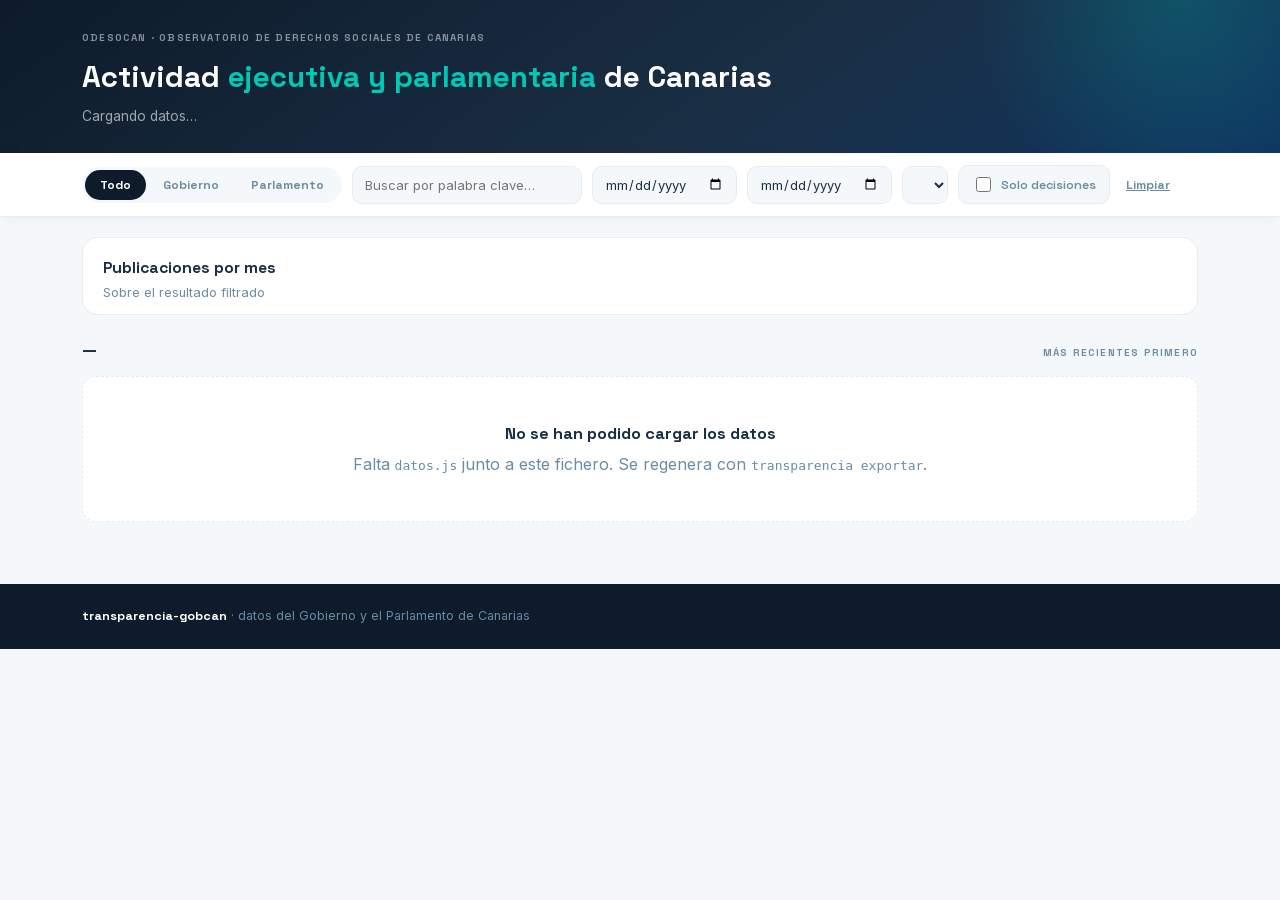
==== commit 63fb3f78: "Los datos entran como script: Chrome bloquea fetch desde file:// El error que veía el equipo al abri" ====
--- a/visualizacion/index.html
+++ b/visualizacion/index.html
@@ -251,6 +251,9 @@
 
 <div id="tooltip" role="status" aria-live="polite"></div>
 
+<!-- Los datos entran como script y no por fetch: Chrome bloquea las peticiones
+     desde file://, que es como se abre esta página al hacer doble clic. -->
+<script src="datos.js"></script>
 <script src="d3.v7.min.js"></script>
 <script>
 "use strict";
@@ -278,7 +281,7 @@
 // columnas nuevas al final del volcado no rompe la interfaz.
 let IDX = {};
 
-d3.json("datos.json").then(d => {
+function arrancar(d){
   DATOS = d;
   C = d.catalogos;
   d.campos.forEach((nombre, i) => IDX[nombre] = i);
@@ -291,12 +294,16 @@
 
   poblarDimension();
   aplicar();
-}).catch(e => {
+}
+
+if (window.DATOS_TRANSPARENCIA){
+  arrancar(window.DATOS_TRANSPARENCIA);
+} else {
   document.getElementById("listado").innerHTML =
     `<div class="vacio"><strong>No se han podido cargar los datos</strong>
-     Comprueba que <code>datos.json</code> está junto a este fichero.<br>
-     <span style="font-size:.8rem">${e.message}</span></div>`;
-});
+     Falta <code>datos.js</code> junto a este fichero.
+     Se regenera con <code>transparencia exportar</code>.</div>`;
+}
 
 function fechaLarga(iso){
   const [a,m,d] = iso.split("-").map(Number);
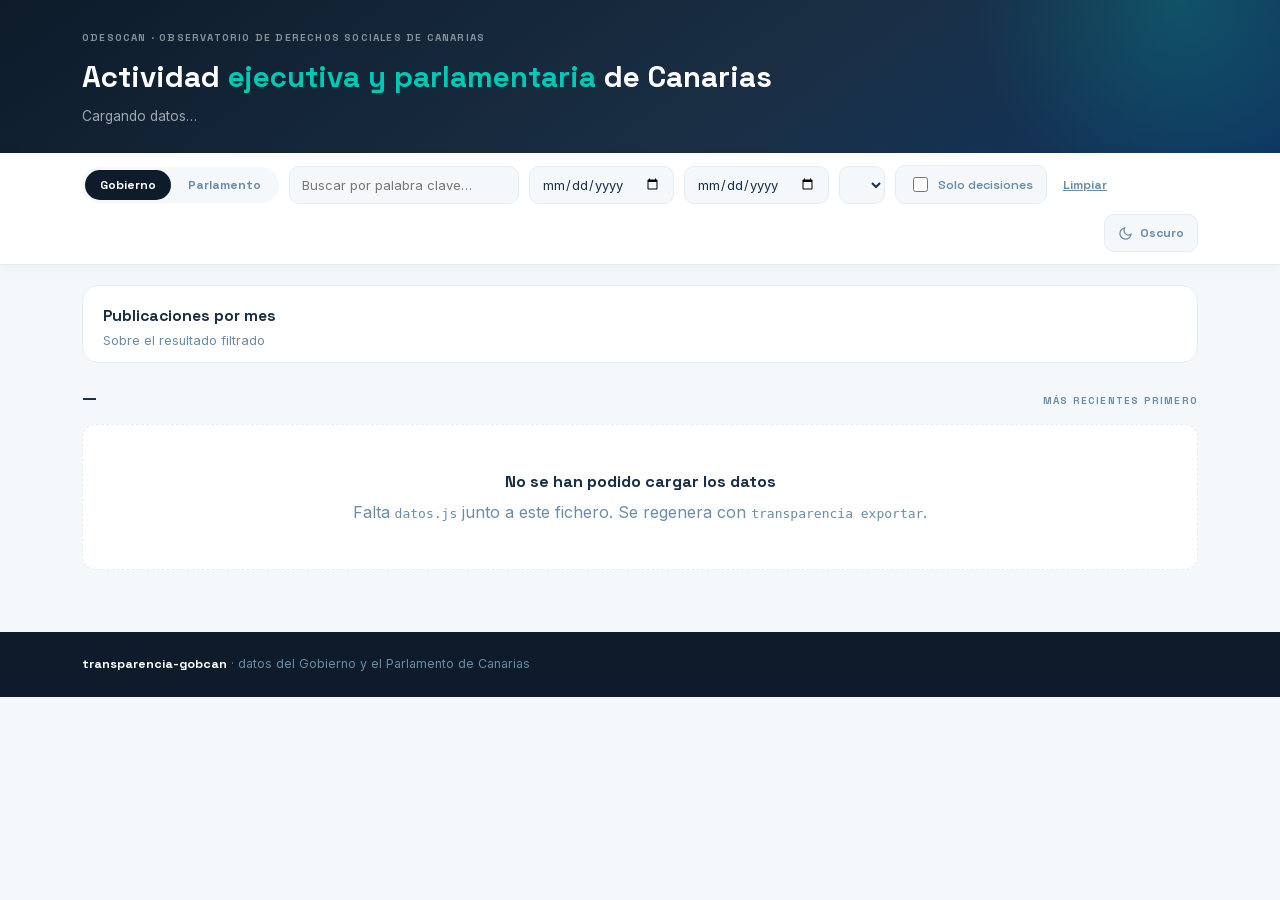
==== commit 12cc5bde: "Conmutador de tema y filtro de fuente sin la opción "Todo" Dos cambios pedidos por el equipo, más el" ====
--- a/visualizacion/index.html
+++ b/visualizacion/index.html
@@ -5,18 +5,62 @@
 <meta name="viewport" content="width=device-width, initial-scale=1">
 <title>Transparencia Gobcan · ODESOCAN</title>
 <link rel="stylesheet" href="fuentes.css">
+<script>
+/* Se ejecuta antes de pintar nada: si el atributo se pusiera más tarde, la
+   página aparecería un instante en claro y saltaría a oscuro. */
+(function(){
+  var guardado = null;
+  try { guardado = localStorage.getItem("tema-transparencia"); } catch (e) { /* modo privado */ }
+  var oscuro = guardado ? guardado === "oscuro"
+                        : matchMedia("(prefers-color-scheme: dark)").matches;
+  document.documentElement.setAttribute("data-tema", oscuro ? "oscuro" : "claro");
+})();
+</script>
 <style>
+/* Todo el tema vive en variables: así alternar claro y oscuro es cambiar un
+   atributo en <html>, sin duplicar una sola regla de componente. */
 :root{
-  --teal:#00C8B4; --teal-dark:#009E8E; --teal-light:#E0FAF7;
-  --navy-dark:#0D1B2A; --navy-mid:#1A2F45; --navy-deep:#0F3460;
-  --violeta:#7C5CE6; --violeta-claro:#F0EBFD;
-  --off-white:#F5F8FA; --text-main:#1A2F45; --text-muted:#6B8CA5;
-  --border-soft:#E4EDF5; --red:#FF4757;
-  --grid:#EEF3F8;
-}
+  /* identidad ODESOCAN */
+  --teal:#00C8B4; --teal-dark:#009E8E;
+  --violeta:#7C5CE6; --red:#FF4757;
+  /* superficies y texto */
+  --fondo:#F5F8FA; --superficie:#FFFFFF; --campo:#F5F8FA;
+  --text-main:#1A2F45; --text-muted:#6B8CA5;
+  --border-soft:#E4EDF5; --grid:#EEF3F8;
+  /* piezas */
+  --pill-bg:#E0FAF7; --pill-fg:#009E8E;
+  --pill-tipo-bg:#F0EBFD; --pill-tipo-fg:#7C5CE6;
+  --pill-alerta-bg:rgba(255,71,87,.12); --pill-alerta-fg:#E0394A;
+  --hero-1:#0D1B2A; --hero-2:#1A2F45; --hero-3:#0F3460;
+  --pie:#0D1B2A;
+  --activo-bg:#0D1B2A; --activo-fg:#FFFFFF;
+  --marca:rgba(0,200,180,.26);
+  /* series del gráfico */
+  --serie-gob:#00C8B4; --serie-par:#7C5CE6;
+}
+
+/* Pasos propios para el fondo oscuro, no una inversión: sobre superficie
+   oscura la banda de luminosidad válida es más estrecha y el teal corporativo
+   se sale por arriba, así que baja a #00A896. Ambos pares pasan las seis
+   comprobaciones del validador de paleta. */
+:root[data-tema="oscuro"]{
+  --teal:#00A896; --teal-dark:#3FD5C3;
+  --fondo:#0D1B2A; --superficie:#152233; --campo:#0D1B2A;
+  --text-main:#DCE6EF; --text-muted:#8FA9BF;
+  --border-soft:#22354C; --grid:#1E3047;
+  --pill-bg:rgba(0,168,150,.18); --pill-fg:#3FD5C3;
+  --pill-tipo-bg:rgba(124,92,230,.22); --pill-tipo-fg:#B9A3FF;
+  --pill-alerta-bg:rgba(255,71,87,.2); --pill-alerta-fg:#FF8A94;
+  --hero-1:#06131F; --hero-2:#0D1B2A; --hero-3:#0F3460;
+  --pie:#06131F;
+  --activo-bg:#00A896; --activo-fg:#06131F;
+  --marca:rgba(0,168,150,.35);
+  --serie-gob:#00A896; --serie-par:#7C5CE6;
+}
+
 *{box-sizing:border-box}
 html,body{margin:0;padding:0}
-body{background:var(--off-white);color:var(--text-main);
+body{background:var(--fondo);color:var(--text-main);
      font-family:'Inter',system-ui,sans-serif;line-height:1.6;-webkit-font-smoothing:antialiased}
 .wrap{max-width:1180px;margin:0 auto;padding:0 18px}
 @media(min-width:640px){.wrap{padding:0 32px}}
@@ -26,7 +70,7 @@
        text-transform:uppercase;letter-spacing:.12em;color:var(--text-muted)}
 
 /* ---------- cabecera ---------- */
-.hero{background:linear-gradient(145deg,#0D1B2A 0%,#1A2F45 60%,#0F3460 100%);
+.hero{background:linear-gradient(145deg,var(--hero-1) 0%,var(--hero-2) 60%,var(--hero-3) 100%);
       position:relative;overflow:hidden;padding:30px 0 26px}
 .hero::before{content:'';position:absolute;width:420px;height:420px;border-radius:50%;
   background:radial-gradient(circle,rgba(0,200,180,.22),transparent 70%);top:-210px;right:-110px}
@@ -37,38 +81,38 @@
 .hero p{color:rgba(255,255,255,.6);font-size:.86rem;margin:0}
 
 /* ---------- barra de filtros ---------- */
-.filtros{background:#fff;border-bottom:1px solid var(--border-soft);
+.filtros{background:var(--superficie);border-bottom:1px solid var(--border-soft);
          position:sticky;top:0;z-index:20;box-shadow:0 1px 12px rgba(13,27,42,.05)}
 .filtros .wrap{display:flex;flex-wrap:wrap;gap:10px;align-items:center;padding-top:12px;padding-bottom:12px}
-.conmutador{display:inline-flex;background:var(--off-white);border-radius:99px;padding:3px;gap:2px}
+.conmutador{display:inline-flex;background:var(--campo);border-radius:99px;padding:3px;gap:2px}
 .conmutador button{font-family:'Space Grotesk';font-weight:700;font-size:12px;border:0;
   background:transparent;color:var(--text-muted);padding:7px 15px;border-radius:99px;cursor:pointer;
   transition:background .15s,color .15s}
-.conmutador button[aria-pressed="true"]{background:var(--navy-dark);color:#fff}
+.conmutador button[aria-pressed="true"]{background:var(--activo-bg);color:var(--activo-fg)}
 .conmutador button:focus-visible{outline:2px solid var(--teal);outline-offset:2px}
 
 .campo{position:relative;display:flex;align-items:center}
 input[type=search],input[type=date],select{
-  font-family:'Inter';font-size:13px;color:var(--text-main);background:var(--off-white);
+  font-family:'Inter';font-size:13px;color:var(--text-main);background:var(--campo);
   border:1px solid var(--border-soft);border-radius:10px;padding:9px 12px;min-height:38px}
 input[type=search]{min-width:230px}
 input[type=search]:focus,input[type=date]:focus,select:focus{
-  outline:none;border-color:var(--teal);background:#fff;box-shadow:0 0 0 3px rgba(0,200,180,.14)}
+  outline:none;border-color:var(--teal);background:var(--superficie);box-shadow:0 0 0 3px rgba(0,200,180,.18)}
 select{cursor:pointer;max-width:230px}
 .solo-alertas{display:inline-flex;align-items:center;gap:7px;font-size:12.5px;
   font-family:'Space Grotesk';font-weight:600;color:var(--text-muted);cursor:pointer;
-  padding:8px 13px;border:1px solid var(--border-soft);border-radius:10px;background:var(--off-white)}
+  padding:8px 13px;border:1px solid var(--border-soft);border-radius:10px;background:var(--campo)}
 .solo-alertas input{accent-color:var(--teal-dark);width:15px;height:15px;cursor:pointer}
-.solo-alertas.activo{background:var(--teal-light);border-color:var(--teal);color:var(--teal-dark)}
+.solo-alertas.activo{background:var(--pill-bg);border-color:var(--teal);color:var(--pill-fg)}
 .btn-limpiar{font-family:'Space Grotesk';font-weight:700;font-size:12px;border:0;background:transparent;
   color:var(--text-muted);cursor:pointer;padding:8px 6px;text-decoration:underline}
 .btn-limpiar:hover{color:var(--red)}
 
 /* ---------- gráfico ---------- */
-.chart-container{background:#fff;border-radius:16px;border:1px solid rgba(13,27,42,.08);
+.chart-container{background:var(--superficie);border-radius:16px;border:1px solid var(--border-soft);
   padding:18px 20px 10px;margin:20px 0 16px}
 .chart-cab{display:flex;justify-content:space-between;align-items:flex-start;gap:16px;flex-wrap:wrap}
-.chart-tit{font-family:'Space Grotesk';font-weight:700;color:var(--navy-mid);font-size:.98rem}
+.chart-tit{font-family:'Space Grotesk';font-weight:700;color:var(--text-main);font-size:.98rem}
 .chart-sub{font-size:.8rem;color:var(--text-muted);margin-top:2px}
 .leyenda{display:flex;gap:14px;flex-wrap:wrap}
 .leyenda span{display:inline-flex;align-items:center;gap:6px;font-size:11.5px;color:var(--text-main);
@@ -83,52 +127,52 @@
 /* ---------- resultados ---------- */
 .resumen{display:flex;justify-content:space-between;align-items:baseline;gap:14px;
   flex-wrap:wrap;margin:22px 0 12px}
-.resumen .n{font-family:'Space Grotesk';font-weight:700;font-size:1.05rem;color:var(--navy-mid)}
+.resumen .n{font-family:'Space Grotesk';font-weight:700;font-size:1.05rem;color:var(--text-main)}
 .resumen .n b{color:var(--teal-dark)}
 
-.tarjeta{background:#fff;border:1px solid var(--border-soft);border-radius:14px;
+.tarjeta{background:var(--superficie);border:1px solid var(--border-soft);border-radius:14px;
   padding:17px 19px;margin-bottom:11px;transition:box-shadow .16s,transform .16s}
 .tarjeta:hover{box-shadow:0 6px 22px rgba(13,27,42,.09);transform:translateY(-1px)}
 .tarjeta .origen{font-family:'Space Grotesk';font-size:10px;font-weight:700;
   letter-spacing:.1em;text-transform:uppercase}
-.origen.gob{color:var(--teal-dark)}
+.origen.gob{color:var(--pill-fg)}
 .origen.par{color:var(--violeta)}
-.tarjeta h3{font-size:1rem;font-weight:700;color:var(--navy-mid);line-height:1.38;margin:5px 0 7px}
+.tarjeta h3{font-size:1rem;font-weight:700;color:var(--text-main);line-height:1.38;margin:5px 0 7px}
 .tarjeta h3 a{color:inherit;text-decoration:none}
 .tarjeta h3 a:hover{color:var(--teal-dark)}
 .meta{font-size:12px;color:var(--text-muted);margin-bottom:9px}
-.meta strong{color:var(--navy-mid);font-weight:600}
+.meta strong{color:var(--text-main);font-weight:600}
 .entradilla{font-size:13.5px;color:var(--text-main);line-height:1.62;margin-bottom:11px}
 .pills{display:flex;flex-wrap:wrap;gap:6px;align-items:center}
 .pill{font-family:'Space Grotesk';font-size:10px;font-weight:700;letter-spacing:.05em;
   text-transform:uppercase;padding:3.5px 10px;border-radius:99px;
-  background:var(--teal-light);color:var(--teal-dark)}
-.pill.alerta{background:rgba(255,71,87,.12);color:#E0394A}
-.pill.tipo{background:var(--violeta-claro);color:var(--violeta)}
+  background:var(--pill-bg);color:var(--pill-fg)}
+.pill.alerta{background:var(--pill-alerta-bg);color:var(--pill-alerta-fg)}
+.pill.tipo{background:var(--pill-tipo-bg);color:var(--pill-tipo-fg)}
 .pill.inferido{background:#fff;border:1px dashed var(--border-soft);color:var(--text-muted)}
-.enlace{font-family:'Space Grotesk';font-weight:700;font-size:12.5px;color:var(--teal-dark);
+.enlace{font-family:'Space Grotesk';font-weight:700;font-size:12.5px;color:var(--pill-fg);
   text-decoration:none;white-space:nowrap}
 
-mark{background:rgba(0,200,180,.26);color:inherit;padding:0 1px;border-radius:2px}
+mark{background:var(--marca);color:inherit;padding:0 1px;border-radius:2px}
 
 /* ---------- paginación ---------- */
 .paginacion{display:flex;justify-content:center;align-items:center;gap:6px;
   flex-wrap:wrap;margin:22px 0 40px}
 .paginacion button{font-family:'Space Grotesk';font-weight:700;font-size:12.5px;
-  min-width:38px;height:38px;border:1px solid var(--border-soft);background:#fff;
+  min-width:38px;height:38px;border:1px solid var(--border-soft);background:var(--superficie);
   color:var(--text-main);border-radius:10px;cursor:pointer;padding:0 11px}
 .paginacion button:hover:not(:disabled){border-color:var(--teal);color:var(--teal-dark)}
-.paginacion button[aria-current="page"]{background:var(--navy-dark);color:#fff;border-color:var(--navy-dark)}
+.paginacion button[aria-current="page"]{background:var(--activo-bg);color:var(--activo-fg);border-color:var(--activo-bg)}
 .paginacion button:disabled{opacity:.35;cursor:default}
 .paginacion .puntos{color:var(--text-muted);padding:0 3px}
 
-.vacio{background:#fff;border:1px dashed var(--border-soft);border-radius:14px;
+.vacio{background:var(--superficie);border:1px dashed var(--border-soft);border-radius:14px;
   padding:44px 20px;text-align:center;color:var(--text-muted)}
-.vacio strong{display:block;font-family:'Space Grotesk';color:var(--navy-mid);
+.vacio strong{display:block;font-family:'Space Grotesk';color:var(--text-main);
   font-size:1.02rem;margin-bottom:5px}
 
 #tooltip{position:fixed;pointer-events:none;opacity:0;transition:opacity .12s;
-  background:var(--navy-dark);color:#fff;border:1px solid rgba(0,200,180,.2);
+  background:var(--hero-1);color:#fff;border:1px solid rgba(0,200,180,.2);
   border-radius:9px;padding:9px 12px;font-size:12px;z-index:60;box-shadow:0 6px 20px rgba(0,0,0,.3)}
 #tooltip .t{font-family:'Space Grotesk';font-weight:700;color:var(--teal);
   font-size:11px;margin-bottom:4px}
@@ -136,45 +180,19 @@
 
 .cargando{text-align:center;padding:60px 20px;color:var(--text-muted)}
 
-/* ---------- modo oscuro ----------
-   Pasos propios, no una inversión automática: sobre fondo oscuro la banda de
-   luminosidad válida es más estrecha (L 0,48–0,67) y el teal corporativo se
-   sale por arriba. Se baja a #00A896, que pasa las seis comprobaciones del
-   validador contra la superficie #152233 y conserva la separación para
-   daltonismo (ΔE 20,2 deutan). Verificado, no estimado a ojo.              */
-@media (prefers-color-scheme: dark){
-  :root{
-    --teal:#00A896; --teal-dark:#3FD5C3; --teal-light:rgba(0,168,150,.18);
-    --violeta:#7C5CE6; --violeta-claro:rgba(124,92,230,.2);
-    --off-white:#0D1B2A; --text-main:#DCE6EF; --text-muted:#8FA9BF;
-    --border-soft:#22354C; --grid:#1E3047;
-    --superficie:#152233;
-  }
-  body{background:var(--off-white)}
-  .filtros,.chart-container,.tarjeta,.paginacion button,.vacio{
-    background:var(--superficie);border-color:var(--border-soft)}
-  .filtros{box-shadow:0 1px 12px rgba(0,0,0,.35)}
-  input[type=search],input[type=date],select,.solo-alertas{
-    background:#0D1B2A;border-color:var(--border-soft);color:var(--text-main)}
-  input[type=search]:focus,input[type=date]:focus,select:focus{background:#0D1B2A}
-  .conmutador{background:#0D1B2A}
-  .conmutador button[aria-pressed="true"]{background:var(--teal);color:#06131F}
-  .tarjeta h3,.resumen .n,.chart-tit,.vacio strong{color:var(--text-main)}
-  .meta strong{color:var(--text-main)}
-  .entradilla{color:#C3D3E0}
-  .paginacion button{color:var(--text-main)}
-  .paginacion button[aria-current="page"]{background:var(--teal);color:#06131F;border-color:var(--teal)}
-  .origen.gob{color:#3FD5C3}
-  .pill{background:rgba(0,168,150,.18);color:#3FD5C3}
-  .pill.tipo{background:rgba(124,92,230,.22);color:#B9A3FF}
-  .pill.alerta{background:rgba(255,71,87,.2);color:#FF8A94}
-  .enlace{color:#3FD5C3}
-  mark{background:rgba(0,168,150,.35);color:#EAF6F4}
-  .eje text{fill:var(--text-muted)}
-  footer{background:#06131F}
-  .hero{background:linear-gradient(145deg,#06131F 0%,#0D1B2A 60%,#0F3460 100%)}
-}
-footer{background:var(--navy-dark);color:var(--text-muted);padding:22px 0;font-size:.78rem}
+/* ---------- conmutador de tema ---------- */
+.btn-tema{margin-left:auto;display:inline-flex;align-items:center;gap:7px;
+  font-family:'Space Grotesk';font-weight:700;font-size:12px;color:var(--text-muted);
+  background:var(--campo);border:1px solid var(--border-soft);border-radius:10px;
+  padding:8px 13px;min-height:38px;cursor:pointer}
+.btn-tema:hover{border-color:var(--teal);color:var(--teal-dark)}
+.btn-tema:focus-visible{outline:2px solid var(--teal);outline-offset:2px}
+.btn-tema svg{width:15px;height:15px;stroke:currentColor;fill:none;stroke-width:2;
+  stroke-linecap:round;stroke-linejoin:round}
+:root[data-tema="oscuro"] .btn-tema .luna{display:none}
+:root:not([data-tema="oscuro"]) .btn-tema .sol{display:none}
+
+footer{background:var(--pie);color:var(--text-muted);padding:22px 0;font-size:.78rem}
 footer .wrap{display:flex;justify-content:space-between;gap:12px;flex-wrap:wrap}
 footer b{color:#fff;font-family:'Space Grotesk'}
 ::-webkit-scrollbar{width:5px;height:5px}
@@ -198,8 +216,7 @@
 <div class="filtros">
   <div class="wrap">
     <div class="conmutador" role="group" aria-label="Fuente">
-      <button data-fuente="todo" aria-pressed="true">Todo</button>
-      <button data-fuente="0" aria-pressed="false">Gobierno</button>
+      <button data-fuente="0" aria-pressed="true">Gobierno</button>
       <button data-fuente="1" aria-pressed="false">Parlamento</button>
     </div>
 
@@ -218,6 +235,17 @@
     </label>
 
     <button class="btn-limpiar" id="limpiar">Limpiar</button>
+
+    <button class="btn-tema" id="tema" aria-label="Cambiar entre tema claro y oscuro">
+      <svg class="luna" viewBox="0 0 24 24" aria-hidden="true">
+        <path d="M21 12.8A9 9 0 1 1 11.2 3a7 7 0 0 0 9.8 9.8z"/>
+      </svg>
+      <svg class="sol" viewBox="0 0 24 24" aria-hidden="true">
+        <circle cx="12" cy="12" r="4.2"/>
+        <path d="M12 2v2M12 20v2M4.9 4.9l1.4 1.4M17.7 17.7l1.4 1.4M2 12h2M20 12h2M4.9 19.1l1.4-1.4M17.7 6.3l1.4-1.4"/>
+      </svg>
+      <span id="tema-texto">Oscuro</span>
+    </button>
   </div>
 </div>
 
@@ -225,7 +253,7 @@
   <figure class="chart-container" style="margin-left:0;margin-right:0">
     <div class="chart-cab">
       <div>
-        <div class="chart-tit">Publicaciones por mes</div>
+        <div class="chart-tit" id="chart-tit">Publicaciones por mes</div>
         <div class="chart-sub" id="chart-sub">Sobre el resultado filtrado</div>
       </div>
       <div class="leyenda" id="leyenda"></div>
@@ -258,14 +286,13 @@
 <script>
 "use strict";
 
-// Los pasos del gráfico salen del CSS, así que el modo oscuro usa los suyos
-// —validados aparte contra la superficie oscura— en vez de invertir los claros.
-function pasos(){
-  const oscuro = matchMedia("(prefers-color-scheme: dark)").matches;
-  return oscuro ? {gobierno: "#00A896", parlamento: "#7C5CE6"}
-                : {gobierno: "#00C8B4", parlamento: "#7C5CE6"};
-}
-let COLOR = pasos();
+// Los pasos del gráfico se leen del CSS, así que el tema y el gráfico no pueden
+// desincronizarse: hay una única definición de cada color.
+function serie(nombre){
+  return getComputedStyle(document.documentElement)
+    .getPropertyValue(nombre === "gobierno" ? "--serie-gob" : "--serie-par").trim();
+}
+
 const POR_PAGINA = 10;
 const MESES = ["enero","febrero","marzo","abril","mayo","junio",
                "julio","agosto","septiembre","octubre","noviembre","diciembre"];
@@ -275,7 +302,7 @@
 // cada pulsación obligaba a recorrer 16.000 títulos y entradillas aplicando
 // NFD y quitando diacríticos: 27 ms por tecla frente a 9 con esto hecho.
 let BUSCABLE = [];
-const estado = {fuente: "todo", texto: "", desde: "", hasta: "", dimension: "", soloAlertas: false};
+const estado = {fuente: "0", texto: "", desde: "", hasta: "", dimension: "", soloAlertas: false};
 
 // El índice de cada campo se lee de la cabecera del fichero, así que añadir
 // columnas nuevas al final del volcado no rompe la interfaz.
@@ -295,6 +322,9 @@
   poblarDimension();
   aplicar();
 }
+
+// El atributo ya lo fijó el script del <head>; aquí solo se sincroniza el botón
+aplicarTema(document.documentElement.getAttribute("data-tema") || "claro");
 
 if (window.DATOS_TRANSPARENCIA){
   arrancar(window.DATOS_TRANSPARENCIA);
@@ -345,7 +375,7 @@
   const palabras = texto ? texto.split(/\s+/) : [];
 
   return FILAS.filter((f, i) => {
-    if (estado.fuente !== "todo" && String(f[IDX.fuente]) !== estado.fuente) return false;
+    if (String(f[IDX.fuente]) !== estado.fuente) return false;
     if (estado.soloAlertas && !f[IDX.alerta]) return false;
     if (estado.desde && f[IDX.fecha] < estado.desde) return false;
     if (estado.hasta && f[IDX.fecha] > estado.hasta) return false;
@@ -380,17 +410,13 @@
    pero al filtrar por fuente el eje se reescala y se lee bien.
 ------------------------------------------------------------------ */
 function pintarGrafico(){
-  const porMes = d3.rollup(filtradas, v => ({
-    gobierno: v.filter(f => f[IDX.fuente] === 0).length,
-    parlamento: v.filter(f => f[IDX.fuente] === 1).length,
-  }), f => f[IDX.fecha].slice(0,7));
-
+  const esParlamento = estado.fuente === "1";
+  const clave = esParlamento ? "parlamento" : "gobierno";
+  const color = serie(clave);
+
+  const porMes = d3.rollup(filtradas, v => v.length, f => f[IDX.fecha].slice(0,7));
   const meses = DATOS.actividad.map(a => a.mes);
-  const datos = meses.map(m => ({
-    mes: m,
-    gobierno: porMes.get(m)?.gobierno ?? 0,
-    parlamento: porMes.get(m)?.parlamento ?? 0,
-  }));
+  const datos = meses.map(m => ({mes: m, n: porMes.get(m) ?? 0}));
 
   const cont = document.getElementById("grafico");
   cont.innerHTML = "";
@@ -400,15 +426,13 @@
   const svg = d3.select(cont).append("svg")
     .attr("width", ancho).attr("height", alto)
     .attr("role", "img")
-    .attr("aria-label", "Publicaciones por mes según la fuente");
+    .attr("aria-label", `Publicaciones por mes · ${esParlamento ? "Parlamento" : "Gobierno"} de Canarias`);
 
   const x = d3.scaleBand().domain(meses)
     .range([m.izquierda, ancho - m.derecha]).padding(0.22);
-  const maximo = d3.max(datos, d => d.gobierno + d.parlamento) || 1;
-  const y = d3.scaleLinear().domain([0, maximo]).nice()
+  const y = d3.scaleLinear().domain([0, d3.max(datos, d => d.n) || 1]).nice()
     .range([alto - m.abajo, m.arriba]);
 
-  // Rejilla recesiva, sin línea de dominio
   svg.append("g").attr("class","eje")
     .attr("transform", `translate(${m.izquierda},0)`)
     .call(d3.axisLeft(y).ticks(3).tickSize(-(ancho - m.izquierda - m.derecha)))
@@ -438,39 +462,35 @@
     .call(g => g.selectAll(".tick text")
       .filter(d => primerTickDelAnio.has(d))
       .attr("font-weight", 600)
-      .attr("fill", "var(--navy-mid)"));
-
-  const series = d3.stack().keys(["gobierno","parlamento"])(datos);
-  const color = {gobierno: COLOR.gobierno, parlamento: COLOR.parlamento};
-
-  svg.append("g").selectAll("g").data(series).join("g")
-    .attr("fill", d => color[d.key])
-    .selectAll("rect").data(d => d.map(v => ({...v, key: d.key}))).join("rect")
+      .attr("fill", "var(--text-main)"));
+
+  svg.append("g").selectAll("rect").data(datos).join("rect")
       .attr("class","barra")
-      .attr("x", d => x(d.data.mes))
+      .attr("fill", color)
+      .attr("x", d => x(d.mes))
       .attr("width", x.bandwidth())
-      .attr("y", d => y(d[1]))
-      // 2px de separación entre segmentos apilados, según la guía de marcas
-      .attr("height", d => Math.max(0, y(d[0]) - y(d[1]) - (d.key === "gobierno" ? 2 : 0)))
+      .attr("y", d => y(d.n))
+      .attr("height", d => Math.max(0, y(0) - y(d.n)))
       .attr("rx", 2)
-      .on("pointerenter", (ev, d) => mostrarTooltip(ev, d.data))
+      .on("pointerenter", (ev, d) => mostrarTooltip(ev, d))
       .on("pointermove", moverTooltip)
       .on("pointerleave", ocultarTooltip);
 
-  // Leyenda: obligatoria con dos series
-  document.getElementById("leyenda").innerHTML =
-    `<span><i style="background:${COLOR.gobierno}"></i> Gobierno</span>
-     <span><i style="background:${COLOR.parlamento}"></i> Parlamento</span>`;
+  // Con una sola serie no hace falta leyenda: el título nombra la fuente.
+  document.getElementById("leyenda").innerHTML = "";
+  document.getElementById("chart-tit").textContent =
+    esParlamento ? "Iniciativas por mes · Parlamento de Canarias"
+                 : "Publicaciones por mes · Gobierno de Canarias";
   document.getElementById("chart-sub").textContent =
-    filtradas.length === FILAS.length ? "Todas las publicaciones"
-                                      : "Sobre el resultado filtrado";
+    filtradas.length === FILAS.filter(f => String(f[IDX.fuente]) === estado.fuente).length
+      ? "Sin filtros aplicados" : "Sobre el resultado filtrado";
 }
 
 const tooltip = document.getElementById("tooltip");
 function mostrarTooltip(ev, d){
+  const etiqueta = estado.fuente === "1" ? "Iniciativas" : "Publicaciones";
   tooltip.innerHTML = `<div class="t">${mesLargo(d.mes)}</div>
-    <div><span>Gobierno</span><span>${d.gobierno}</span></div>
-    <div><span>Parlamento</span><span>${d.parlamento}</span></div>`;
+    <div><span>${etiqueta}</span><span>${d.n}</span></div>`;
   tooltip.style.opacity = 1;
   moverTooltip(ev);
 }
@@ -609,14 +629,14 @@
 });
 
 document.getElementById("limpiar").addEventListener("click", () => {
-  Object.assign(estado, {fuente:"todo", texto:"", desde:"", hasta:"", dimension:"", soloAlertas:false});
+  Object.assign(estado, {fuente:"0", texto:"", desde:"", hasta:"", dimension:"", soloAlertas:false});
   document.getElementById("buscar").value = "";
   document.getElementById("desde").value = "";
   document.getElementById("hasta").value = "";
   document.getElementById("solo-alertas").checked = false;
   document.getElementById("lab-alertas").classList.remove("activo");
   document.querySelectorAll(".conmutador button")
-    .forEach(b => b.setAttribute("aria-pressed", String(b.dataset.fuente === "todo")));
+    .forEach(b => b.setAttribute("aria-pressed", String(b.dataset.fuente === "0")));
   poblarDimension();
   aplicar();
 });
@@ -629,10 +649,29 @@
   document.querySelector(".resumen").scrollIntoView({behavior:"smooth", block:"start"});
 });
 
-// Repintar si el sistema cambia de claro a oscuro mientras la página está abierta
-matchMedia("(prefers-color-scheme: dark)").addEventListener("change", () => {
-  COLOR = pasos();
+/* ---------------------- tema claro / oscuro ----------------------
+   Se recuerda la elección entre visitas. Mientras no haya ninguna, manda la
+   preferencia del sistema; en cuanto se pulsa el botón, gana lo elegido. */
+function aplicarTema(tema){
+  document.documentElement.setAttribute("data-tema", tema);
+  document.getElementById("tema-texto").textContent = tema === "oscuro" ? "Claro" : "Oscuro";
+  document.getElementById("tema").setAttribute(
+    "aria-label", tema === "oscuro" ? "Cambiar a tema claro" : "Cambiar a tema oscuro");
+  // El gráfico lee sus colores del CSS, así que hay que repintarlo
   if (DATOS) pintarGrafico();
+}
+
+document.getElementById("tema").addEventListener("click", () => {
+  const nuevo = document.documentElement.getAttribute("data-tema") === "oscuro" ? "claro" : "oscuro";
+  try { localStorage.setItem("tema-transparencia", nuevo); } catch (e) { /* modo privado */ }
+  aplicarTema(nuevo);
+});
+
+// Si no hay elección propia, seguir al sistema aunque cambie con la página abierta
+matchMedia("(prefers-color-scheme: dark)").addEventListener("change", ev => {
+  let guardado = null;
+  try { guardado = localStorage.getItem("tema-transparencia"); } catch (e) { /* modo privado */ }
+  if (!guardado) aplicarTema(ev.matches ? "oscuro" : "claro");
 });
 
 let redimension;
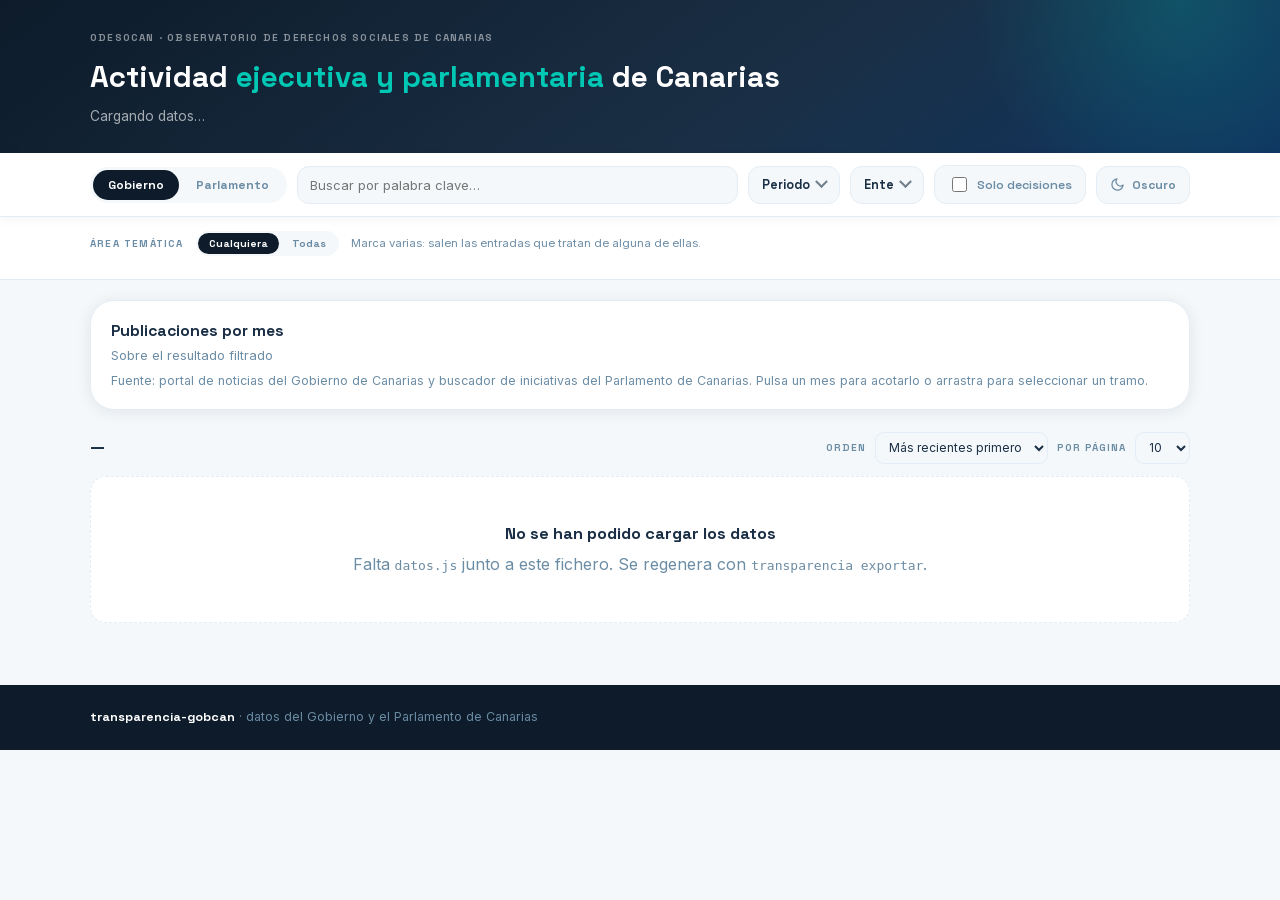
==== commit ad43a864: "Publica la interfaz en Pages y le da un eje temático que se solapa La interfaz filtraba por fecha, p" ====
--- a/visualizacion/index.html
+++ b/visualizacion/index.html
@@ -4,7 +4,10 @@
 <meta charset="utf-8">
 <meta name="viewport" content="width=device-width, initial-scale=1">
 <title>Transparencia Gobcan · ODESOCAN</title>
+<meta name="description" content="Buscador de la actividad ejecutiva y parlamentaria de Canarias desde mayo de 2023. Observatorio de Derechos Sociales de Canarias.">
+<meta name="color-scheme" content="light dark">
 <link rel="stylesheet" href="fuentes.css">
+<link rel="icon" href="data:image/svg+xml,%3Csvg xmlns='http://www.w3.org/2000/svg' viewBox='0 0 32 32'%3E%3Crect width='32' height='32' rx='7' fill='%230D1B2A'/%3E%3Ccircle cx='16' cy='16' r='9' fill='none' stroke='%2300C8B4' stroke-width='2'/%3E%3Ccircle cx='16' cy='16' r='2.6' fill='%2300C8B4'/%3E%3C/svg%3E">
 <script>
 /* Se ejecuta antes de pintar nada: si el atributo se pusiera más tarde, la
    página aparecería un instante en claro y saltaría a oscuro. */
@@ -24,19 +27,35 @@
   --teal:#00C8B4; --teal-dark:#009E8E;
   --violeta:#7C5CE6; --red:#FF4757;
   /* superficies y texto */
-  --fondo:#F5F8FA; --superficie:#FFFFFF; --campo:#F5F8FA;
+  --fondo:#F5F8FA; --superficie:#FFFFFF; --campo:#F5F8FA; --elevado:#FFFFFF;
   --text-main:#1A2F45; --text-muted:#6B8CA5;
   --border-soft:#E4EDF5; --grid:#EEF3F8;
   /* piezas */
-  --pill-bg:#E0FAF7; --pill-fg:#009E8E;
-  --pill-tipo-bg:#F0EBFD; --pill-tipo-fg:#7C5CE6;
-  --pill-alerta-bg:rgba(255,71,87,.12); --pill-alerta-fg:#E0394A;
+  --pill-bg:#E0FAF7; --pill-fg:#007A6E;
+  --pill-tipo-bg:#F0EBFD; --pill-tipo-fg:#6A3AD0;
+  --pill-alerta-bg:rgba(255,71,87,.12); --pill-alerta-fg:#D02131;
   --hero-1:#0D1B2A; --hero-2:#1A2F45; --hero-3:#0F3460;
   --pie:#0D1B2A;
   --activo-bg:#0D1B2A; --activo-fg:#FFFFFF;
   --marca:rgba(0,200,180,.26);
+  --sombra:0 2px 16px rgba(13,27,42,.08);
+  --sombra-alta:0 8px 28px rgba(13,27,42,.12);
   /* series del gráfico */
   --serie-gob:#00C8B4; --serie-par:#7C5CE6;
+  --seleccion:rgba(0,200,180,.14);
+
+  /* Familias cromáticas de las etiquetas temáticas, de la guía de estilo.
+     Cada par texto/fondo está verificado a 4,5:1, el mínimo de WCAG AA para
+     texto pequeño. El teal corporativo no llegaba (3,0:1 sobre su propio
+     fondo), así que el distintivo usa #007A6E solo para el texto. */
+  --f-teal-bg:#DEF8F5;    --f-teal-fg:#007A6E;    --f-teal-base:#00C8B4;
+  --f-verde-bg:#E0F6EF;   --f-verde-fg:#067A55;   --f-verde-base:#10B981;
+  --f-ambar-bg:#F9F1DF;   --f-ambar-fg:#8A6100;   --f-ambar-base:#D4940A;
+  --f-rojo-bg:#FFE7E9;    --f-rojo-fg:#D02131;    --f-rojo-base:#FF4757;
+  --f-azul-bg:#EAF3FE;    --f-azul-fg:#1F5FBF;    --f-azul-base:#60A5FA;
+  --f-violeta-bg:#F3ECFD; --f-violeta-fg:#6A3AD0; --f-violeta-base:#9F6EF0;
+  --f-naranja-bg:#FEEDE1; --f-naranja-fg:#B14B05; --f-naranja-base:#F97316;
+  --f-navy-bg:#E8EDF2;    --f-navy-fg:#33506B;    --f-navy-base:#33506B;
 }
 
 /* Pasos propios para el fondo oscuro, no una inversión: sobre superficie
@@ -45,7 +64,7 @@
    comprobaciones del validador de paleta. */
 :root[data-tema="oscuro"]{
   --teal:#00A896; --teal-dark:#3FD5C3;
-  --fondo:#0D1B2A; --superficie:#152233; --campo:#0D1B2A;
+  --fondo:#0D1B2A; --superficie:#152233; --campo:#0D1B2A; --elevado:#1B2C41;
   --text-main:#DCE6EF; --text-muted:#8FA9BF;
   --border-soft:#22354C; --grid:#1E3047;
   --pill-bg:rgba(0,168,150,.18); --pill-fg:#3FD5C3;
@@ -55,19 +74,39 @@
   --pie:#06131F;
   --activo-bg:#00A896; --activo-fg:#06131F;
   --marca:rgba(0,168,150,.35);
+  --sombra:0 2px 16px rgba(0,0,0,.28);
+  --sombra-alta:0 8px 28px rgba(0,0,0,.4);
   --serie-gob:#00A896; --serie-par:#7C5CE6;
+  --seleccion:rgba(0,168,150,.2);
+
+  --f-teal-bg:#11434D;    --f-teal-fg:#3FD5C3;
+  --f-verde-bg:#144043;   --f-verde-fg:#34D399;
+  --f-ambar-bg:#3B392B;   --f-ambar-fg:#E5B54D;
+  --f-rojo-bg:#44293A;    --f-rojo-fg:#FF8A94;
+  --f-azul-bg:#243C5B;    --f-azul-fg:#8CC2FF;
+  --f-violeta-bg:#313159; --f-violeta-fg:#C0A3FF;
+  --f-naranja-bg:#43322D; --f-naranja-fg:#FDA36A;
+  --f-navy-bg:#132131;    --f-navy-fg:#9FB6CC;   --f-navy-base:#9FB6CC;
 }
 
 *{box-sizing:border-box}
+/* Los componentes de esta página declaran display:inline-flex, y las reglas de
+   autor ganan siempre a la hoja del navegador: sin este !important el atributo
+   `hidden` no ocultaba nada y el bloque plegado salía desplegado. */
+[hidden]{display:none!important}
 html,body{margin:0;padding:0}
 body{background:var(--fondo);color:var(--text-main);
      font-family:'Inter',system-ui,sans-serif;line-height:1.6;-webkit-font-smoothing:antialiased}
 .wrap{max-width:1180px;margin:0 auto;padding:0 18px}
 @media(min-width:640px){.wrap{padding:0 32px}}
+@media(min-width:1024px){.wrap{padding:0 40px}}
 h1,h2,h3{font-family:'Space Grotesk',sans-serif;margin:0}
 a{color:var(--teal-dark)}
 .label{font-family:'Space Grotesk';font-size:10px;font-weight:700;
        text-transform:uppercase;letter-spacing:.12em;color:var(--text-muted)}
+:focus-visible{outline:2px solid var(--teal);outline-offset:2px}
+.oculto-visualmente{position:absolute;width:1px;height:1px;margin:-1px;padding:0;
+  overflow:hidden;clip:rect(0 0 0 0);white-space:nowrap;border:0}
 
 /* ---------- cabecera ---------- */
 .hero{background:linear-gradient(145deg,var(--hero-1) 0%,var(--hero-2) 60%,var(--hero-3) 100%);
@@ -78,61 +117,173 @@
 .hero .label{color:rgba(255,255,255,.5)}
 .hero h1{color:#fff;font-size:clamp(1.35rem,2.8vw,1.85rem);font-weight:700;margin:8px 0 4px}
 .hero h1 em{font-style:normal;color:var(--teal)}
-.hero p{color:rgba(255,255,255,.6);font-size:.86rem;margin:0}
+.hero p{color:rgba(255,255,255,.62);font-size:.86rem;margin:0}
 
 /* ---------- barra de filtros ---------- */
 .filtros{background:var(--superficie);border-bottom:1px solid var(--border-soft);
-         position:sticky;top:0;z-index:20;box-shadow:0 1px 12px rgba(13,27,42,.05)}
+         position:sticky;top:0;z-index:30;box-shadow:0 1px 12px rgba(13,27,42,.05)}
 .filtros .wrap{display:flex;flex-wrap:wrap;gap:10px;align-items:center;padding-top:12px;padding-bottom:12px}
 .conmutador{display:inline-flex;background:var(--campo);border-radius:99px;padding:3px;gap:2px}
 .conmutador button{font-family:'Space Grotesk';font-weight:700;font-size:12px;border:0;
   background:transparent;color:var(--text-muted);padding:7px 15px;border-radius:99px;cursor:pointer;
   transition:background .15s,color .15s}
 .conmutador button[aria-pressed="true"]{background:var(--activo-bg);color:var(--activo-fg)}
-.conmutador button:focus-visible{outline:2px solid var(--teal);outline-offset:2px}
-
-.campo{position:relative;display:flex;align-items:center}
+
+.campo{position:relative;display:flex;align-items:center;flex:1 1 220px;min-width:0}
 input[type=search],input[type=date],select{
   font-family:'Inter';font-size:13px;color:var(--text-main);background:var(--campo);
-  border:1px solid var(--border-soft);border-radius:10px;padding:9px 12px;min-height:38px}
-input[type=search]{min-width:230px}
+  border:1px solid var(--border-soft);border-radius:12px;padding:9px 12px;min-height:38px}
+input[type=search]{width:100%}
 input[type=search]:focus,input[type=date]:focus,select:focus{
   outline:none;border-color:var(--teal);background:var(--superficie);box-shadow:0 0 0 3px rgba(0,200,180,.18)}
-select{cursor:pointer;max-width:230px}
+select{cursor:pointer}
 .solo-alertas{display:inline-flex;align-items:center;gap:7px;font-size:12.5px;
   font-family:'Space Grotesk';font-weight:600;color:var(--text-muted);cursor:pointer;
-  padding:8px 13px;border:1px solid var(--border-soft);border-radius:10px;background:var(--campo)}
+  padding:8px 13px;border:1px solid var(--border-soft);border-radius:12px;background:var(--campo);
+  white-space:nowrap;min-height:38px}
 .solo-alertas input{accent-color:var(--teal-dark);width:15px;height:15px;cursor:pointer}
 .solo-alertas.activo{background:var(--pill-bg);border-color:var(--teal);color:var(--pill-fg)}
-.btn-limpiar{font-family:'Space Grotesk';font-weight:700;font-size:12px;border:0;background:transparent;
-  color:var(--text-muted);cursor:pointer;padding:8px 6px;text-decoration:underline}
+
+/* ---------- desplegables (periodo y ente) ---------- */
+.desplegable{position:relative}
+.disparador{display:inline-flex;align-items:center;gap:7px;font-family:'Space Grotesk';
+  font-weight:700;font-size:12.5px;color:var(--text-main);background:var(--campo);
+  border:1px solid var(--border-soft);border-radius:12px;padding:8px 13px;min-height:38px;
+  cursor:pointer;white-space:nowrap}
+.disparador:hover{border-color:var(--teal)}
+.disparador[aria-expanded="true"]{border-color:var(--teal);background:var(--superficie)}
+.disparador.con-valor{background:var(--pill-bg);border-color:var(--teal);color:var(--pill-fg)}
+.disparador .flecha{width:9px;height:9px;border-right:2px solid currentColor;
+  border-bottom:2px solid currentColor;transform:rotate(45deg) translate(-2px,-2px);opacity:.6}
+.disparador .n{background:var(--activo-bg);color:var(--activo-fg);border-radius:99px;
+  min-width:17px;height:17px;font-size:10px;display:inline-flex;align-items:center;
+  justify-content:center;padding:0 5px}
+
+.panel{position:absolute;top:calc(100% + 7px);left:0;z-index:50;min-width:290px;
+  background:var(--elevado);border:1px solid var(--border-soft);border-radius:16px;
+  box-shadow:var(--sombra-alta);padding:13px}
+@media(max-width:520px){.panel{left:auto;right:0;min-width:min(290px,88vw)}}
+.panel h4{font-size:10px;font-family:'Space Grotesk';font-weight:700;text-transform:uppercase;
+  letter-spacing:.12em;color:var(--text-muted);margin:0 0 8px}
+.atajos{display:flex;flex-wrap:wrap;gap:6px;margin-bottom:13px}
+.atajos button{font-family:'Space Grotesk';font-weight:600;font-size:11.5px;
+  background:var(--campo);border:1px solid var(--border-soft);color:var(--text-main);
+  border-radius:99px;padding:5px 12px;cursor:pointer}
+.atajos button:hover{border-color:var(--teal);color:var(--teal-dark)}
+.atajos button[aria-pressed="true"]{background:var(--activo-bg);color:var(--activo-fg);
+  border-color:var(--activo-bg)}
+.rango{display:flex;gap:8px;align-items:center}
+.rango label{font-size:11px;color:var(--text-muted);font-family:'Space Grotesk';font-weight:600}
+.rango input{width:100%;min-width:0}
+.rango>div{flex:1;min-width:0}
+
+.opciones{max-height:270px;overflow-y:auto;margin:0 -4px;padding:0 4px}
+.opcion{display:flex;align-items:center;gap:9px;padding:6px 7px;border-radius:9px;
+  cursor:pointer;font-size:12.5px;line-height:1.35}
+.opcion:hover{background:var(--campo)}
+.opcion input{accent-color:var(--teal-dark);width:15px;height:15px;cursor:pointer;flex:none}
+.opcion .txt{flex:1;min-width:0}
+.opcion .c{font-family:'Space Grotesk';font-weight:700;font-size:11px;color:var(--text-muted);
+  font-variant-numeric:tabular-nums}
+.opcion.vacia{opacity:.42}
+.panel-pie{display:flex;justify-content:space-between;align-items:center;gap:10px;
+  margin-top:10px;padding-top:10px;border-top:1px solid var(--border-soft)}
+.enlace-btn{font-family:'Space Grotesk';font-weight:700;font-size:11.5px;border:0;
+  background:transparent;color:var(--text-muted);cursor:pointer;padding:4px 2px;text-decoration:underline}
+.enlace-btn:hover{color:var(--red)}
+
+.btn-tema{margin-left:auto;display:inline-flex;align-items:center;gap:7px;
+  font-family:'Space Grotesk';font-weight:700;font-size:12px;color:var(--text-muted);
+  background:var(--campo);border:1px solid var(--border-soft);border-radius:12px;
+  padding:8px 13px;min-height:38px;cursor:pointer}
+.btn-tema:hover{border-color:var(--teal);color:var(--teal-dark)}
+.btn-tema svg{width:15px;height:15px;stroke:currentColor;fill:none;stroke-width:2;
+  stroke-linecap:round;stroke-linejoin:round}
+:root[data-tema="oscuro"] .btn-tema .luna{display:none}
+:root:not([data-tema="oscuro"]) .btn-tema .sol{display:none}
+
+/* ---------- nube de etiquetas temáticas ---------- */
+.areas{background:var(--superficie);border-bottom:1px solid var(--border-soft)}
+.areas .wrap{padding-top:14px;padding-bottom:14px}
+.areas-cab{display:flex;align-items:baseline;gap:12px;flex-wrap:wrap;margin-bottom:9px}
+.areas-cab .label{margin:0}
+.modo{display:inline-flex;background:var(--campo);border-radius:99px;padding:2px;gap:2px}
+.modo button{font-family:'Space Grotesk';font-weight:700;font-size:10.5px;border:0;
+  background:transparent;color:var(--text-muted);padding:4px 11px;border-radius:99px;cursor:pointer}
+.modo button[aria-pressed="true"]{background:var(--activo-bg);color:var(--activo-fg)}
+.modo-ayuda{font-size:11.5px;color:var(--text-muted)}
+
+.nube{display:flex;flex-wrap:wrap;gap:6px;align-items:center}
+.nube + .nube{margin-top:9px}
+.grupo-tit{font-family:'Space Grotesk';font-size:10px;font-weight:700;text-transform:uppercase;
+  letter-spacing:.1em;color:var(--text-muted);width:100%;margin:5px 0 1px}
+.eti{font-family:'Space Grotesk';font-size:11.5px;font-weight:700;letter-spacing:.01em;
+  border:1px solid transparent;border-radius:99px;padding:5px 12px;cursor:pointer;
+  display:inline-flex;align-items:center;gap:7px;line-height:1.25;
+  background:var(--eti-bg,var(--f-navy-bg));color:var(--eti-fg,var(--f-navy-fg));
+  transition:box-shadow .14s,transform .14s}
+.eti:hover{transform:translateY(-1px);box-shadow:var(--sombra)}
+.eti .c{font-weight:600;font-size:10px;opacity:.72;font-variant-numeric:tabular-nums}
+.eti[aria-pressed="true"]{box-shadow:0 0 0 2px var(--eti-base) inset}
+.eti[data-vacia="1"]{opacity:.38}
+/* Las familias solo declaran variables. Así el mismo color vale para el
+   marcador de la nube y para el de la tarjeta, que compite con la regla
+   genérica de .pill y perdía por orden de aparición: todos salían en teal. */
+[data-color="teal"]   {--eti-base:var(--f-teal-base);   --eti-bg:var(--f-teal-bg);   --eti-fg:var(--f-teal-fg)}
+[data-color="verde"]  {--eti-base:var(--f-verde-base);  --eti-bg:var(--f-verde-bg);  --eti-fg:var(--f-verde-fg)}
+[data-color="ambar"]  {--eti-base:var(--f-ambar-base);  --eti-bg:var(--f-ambar-bg);  --eti-fg:var(--f-ambar-fg)}
+[data-color="rojo"]   {--eti-base:var(--f-rojo-base);   --eti-bg:var(--f-rojo-bg);   --eti-fg:var(--f-rojo-fg)}
+[data-color="azul"]   {--eti-base:var(--f-azul-base);   --eti-bg:var(--f-azul-bg);   --eti-fg:var(--f-azul-fg)}
+[data-color="violeta"]{--eti-base:var(--f-violeta-base);--eti-bg:var(--f-violeta-bg);--eti-fg:var(--f-violeta-fg)}
+[data-color="naranja"]{--eti-base:var(--f-naranja-base);--eti-bg:var(--f-naranja-bg);--eti-fg:var(--f-naranja-fg)}
+[data-color="navy"]   {--eti-base:var(--f-navy-base);   --eti-bg:var(--f-navy-bg);   --eti-fg:var(--f-navy-fg)}
+.mas-areas{font-family:'Space Grotesk';font-weight:700;font-size:11.5px;border:1px dashed var(--border-soft);
+  background:transparent;color:var(--text-muted);border-radius:99px;padding:5px 12px;cursor:pointer}
+.mas-areas:hover{border-color:var(--teal);color:var(--teal-dark)}
+
+/* ---------- filtros activos ---------- */
+.activos{display:flex;flex-wrap:wrap;gap:6px;align-items:center;padding:11px 0 0;
+  border-top:1px dashed var(--border-soft);margin-top:12px}
+.activos[hidden]{display:none}
+.activos .label{margin-right:2px}
+.chip{display:inline-flex;align-items:center;gap:6px;font-family:'Space Grotesk';
+  font-weight:600;font-size:11.5px;background:var(--campo);border:1px solid var(--border-soft);
+  color:var(--text-main);border-radius:99px;padding:4px 6px 4px 11px;cursor:pointer}
+.chip:hover{border-color:var(--red);color:var(--red)}
+.chip .x{font-size:13px;line-height:1;opacity:.6;padding:0 3px}
+.btn-limpiar{font-family:'Space Grotesk';font-weight:700;font-size:11.5px;border:0;
+  background:transparent;color:var(--text-muted);cursor:pointer;padding:4px 6px;text-decoration:underline}
 .btn-limpiar:hover{color:var(--red)}
 
 /* ---------- gráfico ---------- */
-.chart-container{background:var(--superficie);border-radius:16px;border:1px solid var(--border-soft);
-  padding:18px 20px 10px;margin:20px 0 16px}
+.chart-container{background:var(--superficie);border-radius:24px;border:1px solid var(--border-soft);
+  padding:18px 20px 10px;margin:20px 0 16px;box-shadow:var(--sombra)}
 .chart-cab{display:flex;justify-content:space-between;align-items:flex-start;gap:16px;flex-wrap:wrap}
 .chart-tit{font-family:'Space Grotesk';font-weight:700;color:var(--text-main);font-size:.98rem}
 .chart-sub{font-size:.8rem;color:var(--text-muted);margin-top:2px}
-.leyenda{display:flex;gap:14px;flex-wrap:wrap}
-.leyenda span{display:inline-flex;align-items:center;gap:6px;font-size:11.5px;color:var(--text-main);
-  font-family:'Space Grotesk';font-weight:600}
-.leyenda i{width:11px;height:11px;border-radius:3px;display:inline-block}
 .eje text{fill:var(--text-muted);font-size:10px;font-family:'Inter'}
 .eje .domain{display:none}
 .eje line{stroke:var(--grid)}
-.barra{cursor:pointer}
-.barra:hover{opacity:.78}
+.barra{pointer-events:none}
+.pincel .selection{fill:var(--seleccion);stroke:var(--teal);stroke-width:1;stroke-dasharray:3 2}
+.pincel .overlay{cursor:crosshair}
+.pincel .handle{fill:var(--teal);opacity:.55}
+figcaption{font-family:'Inter';font-size:.78rem;color:var(--text-muted);
+  padding:4px 0 8px;margin:0}
 
 /* ---------- resultados ---------- */
-.resumen{display:flex;justify-content:space-between;align-items:baseline;gap:14px;
+.resumen{display:flex;justify-content:space-between;align-items:center;gap:14px;
   flex-wrap:wrap;margin:22px 0 12px}
 .resumen .n{font-family:'Space Grotesk';font-weight:700;font-size:1.05rem;color:var(--text-main)}
 .resumen .n b{color:var(--teal-dark)}
-
-.tarjeta{background:var(--superficie);border:1px solid var(--border-soft);border-radius:14px;
+.controles-lista{display:flex;gap:9px;align-items:center;flex-wrap:wrap}
+.controles-lista label{font-family:'Space Grotesk';font-size:10px;font-weight:700;
+  text-transform:uppercase;letter-spacing:.1em;color:var(--text-muted)}
+.controles-lista select{padding:6px 9px;min-height:32px;font-size:12px;border-radius:9px}
+
+.tarjeta{background:var(--superficie);border:1px solid var(--border-soft);border-radius:16px;
   padding:17px 19px;margin-bottom:11px;transition:box-shadow .16s,transform .16s}
-.tarjeta:hover{box-shadow:0 6px 22px rgba(13,27,42,.09);transform:translateY(-1px)}
+.tarjeta:hover{box-shadow:var(--sombra-alta);transform:translateY(-1px)}
 .tarjeta .origen{font-family:'Space Grotesk';font-size:10px;font-weight:700;
   letter-spacing:.1em;text-transform:uppercase}
 .origen.gob{color:var(--pill-fg)}
@@ -146,12 +297,15 @@
 .pills{display:flex;flex-wrap:wrap;gap:6px;align-items:center}
 .pill{font-family:'Space Grotesk';font-size:10px;font-weight:700;letter-spacing:.05em;
   text-transform:uppercase;padding:3.5px 10px;border-radius:99px;
-  background:var(--pill-bg);color:var(--pill-fg)}
+  background:var(--pill-bg);color:var(--pill-fg);border:0}
 .pill.alerta{background:var(--pill-alerta-bg);color:var(--pill-alerta-fg)}
 .pill.tipo{background:var(--pill-tipo-bg);color:var(--pill-tipo-fg)}
-.pill.inferido{background:#fff;border:1px dashed var(--border-soft);color:var(--text-muted)}
+.pill.eti-card{cursor:pointer;text-transform:none;letter-spacing:.01em;font-size:10.5px;
+  background:var(--eti-bg,var(--pill-bg));color:var(--eti-fg,var(--pill-fg))}
+.pill.eti-card:hover{box-shadow:0 0 0 2px var(--eti-base) inset}
+.pill.eti-card[aria-pressed="true"]{box-shadow:0 0 0 2px var(--eti-base) inset}
 .enlace{font-family:'Space Grotesk';font-weight:700;font-size:12.5px;color:var(--pill-fg);
-  text-decoration:none;white-space:nowrap}
+  text-decoration:none;white-space:nowrap;margin-left:auto}
 
 mark{background:var(--marca);color:inherit;padding:0 1px;border-radius:2px}
 
@@ -160,46 +314,44 @@
   flex-wrap:wrap;margin:22px 0 40px}
 .paginacion button{font-family:'Space Grotesk';font-weight:700;font-size:12.5px;
   min-width:38px;height:38px;border:1px solid var(--border-soft);background:var(--superficie);
-  color:var(--text-main);border-radius:10px;cursor:pointer;padding:0 11px}
+  color:var(--text-main);border-radius:12px;cursor:pointer;padding:0 11px}
 .paginacion button:hover:not(:disabled){border-color:var(--teal);color:var(--teal-dark)}
 .paginacion button[aria-current="page"]{background:var(--activo-bg);color:var(--activo-fg);border-color:var(--activo-bg)}
 .paginacion button:disabled{opacity:.35;cursor:default}
 .paginacion .puntos{color:var(--text-muted);padding:0 3px}
 
-.vacio{background:var(--superficie);border:1px dashed var(--border-soft);border-radius:14px;
+.vacio{background:var(--superficie);border:1px dashed var(--border-soft);border-radius:16px;
   padding:44px 20px;text-align:center;color:var(--text-muted)}
 .vacio strong{display:block;font-family:'Space Grotesk';color:var(--text-main);
   font-size:1.02rem;margin-bottom:5px}
+.vacio button{margin-top:12px}
 
 #tooltip{position:fixed;pointer-events:none;opacity:0;transition:opacity .12s;
   background:var(--hero-1);color:#fff;border:1px solid rgba(0,200,180,.2);
   border-radius:9px;padding:9px 12px;font-size:12px;z-index:60;box-shadow:0 6px 20px rgba(0,0,0,.3)}
 #tooltip .t{font-family:'Space Grotesk';font-weight:700;color:var(--teal);
   font-size:11px;margin-bottom:4px}
-#tooltip div{display:flex;justify-content:space-between;gap:14px}
+#tooltip .fila{display:flex;justify-content:space-between;gap:14px}
+#tooltip .pista{color:rgba(255,255,255,.5);font-size:10.5px;margin-top:5px}
 
 .cargando{text-align:center;padding:60px 20px;color:var(--text-muted)}
-
-/* ---------- conmutador de tema ---------- */
-.btn-tema{margin-left:auto;display:inline-flex;align-items:center;gap:7px;
-  font-family:'Space Grotesk';font-weight:700;font-size:12px;color:var(--text-muted);
-  background:var(--campo);border:1px solid var(--border-soft);border-radius:10px;
-  padding:8px 13px;min-height:38px;cursor:pointer}
-.btn-tema:hover{border-color:var(--teal);color:var(--teal-dark)}
-.btn-tema:focus-visible{outline:2px solid var(--teal);outline-offset:2px}
-.btn-tema svg{width:15px;height:15px;stroke:currentColor;fill:none;stroke-width:2;
-  stroke-linecap:round;stroke-linejoin:round}
-:root[data-tema="oscuro"] .btn-tema .luna{display:none}
-:root:not([data-tema="oscuro"]) .btn-tema .sol{display:none}
 
 footer{background:var(--pie);color:var(--text-muted);padding:22px 0;font-size:.78rem}
 footer .wrap{display:flex;justify-content:space-between;gap:12px;flex-wrap:wrap}
 footer b{color:#fff;font-family:'Space Grotesk'}
+footer a{color:var(--teal)}
 ::-webkit-scrollbar{width:5px;height:5px}
 ::-webkit-scrollbar-thumb{background:var(--teal);border-radius:99px}
+
 @media(max-width:640px){
   .filtros .wrap{gap:8px}
-  input[type=search]{min-width:100%;flex:1 1 100%}
+  .campo{flex:1 1 100%}
+  .btn-tema{margin-left:0}
+  .enlace{margin-left:0}
+}
+@media(prefers-reduced-motion:reduce){
+  *{transition:none!important;scroll-behavior:auto!important}
+  .tarjeta:hover,.eti:hover{transform:none}
 }
 </style>
 </head>
@@ -222,19 +374,48 @@
 
     <div class="campo">
       <input type="search" id="buscar" placeholder="Buscar por palabra clave…"
-             aria-label="Buscar por palabra clave">
+             aria-label="Buscar por palabra clave" autocomplete="off">
     </div>
 
-    <input type="date" id="desde" aria-label="Desde">
-    <input type="date" id="hasta" aria-label="Hasta">
-
-    <select id="dimension" aria-label="Área o grupo parlamentario"></select>
+    <!-- Periodo -->
+    <div class="desplegable" id="dd-periodo">
+      <button class="disparador" id="btn-periodo" aria-expanded="false" aria-controls="panel-periodo">
+        <span id="etq-periodo">Periodo</span><span class="flecha" aria-hidden="true"></span>
+      </button>
+      <div class="panel" id="panel-periodo" hidden>
+        <h4>Atajos</h4>
+        <div class="atajos" id="atajos-periodo"></div>
+        <h4>Fechas exactas</h4>
+        <div class="rango">
+          <div><label for="desde">Desde</label><input type="date" id="desde"></div>
+          <div><label for="hasta">Hasta</label><input type="date" id="hasta"></div>
+        </div>
+        <div class="panel-pie">
+          <span class="modo-ayuda">También puedes arrastrar sobre el gráfico.</span>
+          <button class="enlace-btn" data-limpia="periodo">Quitar</button>
+        </div>
+      </div>
+    </div>
+
+    <!-- Ente -->
+    <div class="desplegable" id="dd-ente">
+      <button class="disparador" id="btn-ente" aria-expanded="false" aria-controls="panel-ente">
+        <span id="etq-ente">Ente</span><span class="n" id="n-ente" hidden>0</span>
+        <span class="flecha" aria-hidden="true"></span>
+      </button>
+      <div class="panel" id="panel-ente" hidden>
+        <h4 id="tit-ente">Consejería u órgano</h4>
+        <div class="opciones" id="opciones-ente" role="group" aria-labelledby="tit-ente"></div>
+        <div class="panel-pie">
+          <span class="modo-ayuda" id="ayuda-ente"></span>
+          <button class="enlace-btn" data-limpia="ente">Quitar</button>
+        </div>
+      </div>
+    </div>
 
     <label class="solo-alertas" id="lab-alertas">
       <input type="checkbox" id="solo-alertas"> Solo decisiones
     </label>
-
-    <button class="btn-limpiar" id="limpiar">Limpiar</button>
 
     <button class="btn-tema" id="tema" aria-label="Cambiar entre tema claro y oscuro">
       <svg class="luna" viewBox="0 0 24 24" aria-hidden="true">
@@ -249,6 +430,28 @@
   </div>
 </div>
 
+<!-- Las etiquetas temáticas se solapan: una entrada puede llevar varias y sale
+     en todos sus filtros. Por eso van como nube de marcadores y no como lista
+     desplegable, que sugeriría que hay que elegir uno. -->
+<section class="areas" aria-labelledby="tit-areas">
+  <div class="wrap">
+    <div class="areas-cab">
+      <span class="label" id="tit-areas">Área temática</span>
+      <div class="modo" role="group" aria-label="Cómo se combinan las áreas marcadas">
+        <button data-modo="cualquiera" aria-pressed="true">Cualquiera</button>
+        <button data-modo="todas" aria-pressed="false">Todas</button>
+      </div>
+      <span class="modo-ayuda" id="ayuda-modo">Marca varias: salen las entradas que tratan de alguna de ellas.</span>
+    </div>
+    <div id="nubes"></div>
+    <div class="activos" id="activos" hidden>
+      <span class="label">Filtros activos</span>
+      <span id="chips-activos"></span>
+      <button class="btn-limpiar" id="limpiar">Limpiar todo</button>
+    </div>
+  </div>
+</section>
+
 <main class="wrap">
   <figure class="chart-container" style="margin-left:0;margin-right:0">
     <div class="chart-cab">
@@ -256,14 +459,28 @@
         <div class="chart-tit" id="chart-tit">Publicaciones por mes</div>
         <div class="chart-sub" id="chart-sub">Sobre el resultado filtrado</div>
       </div>
-      <div class="leyenda" id="leyenda"></div>
     </div>
     <div id="grafico"></div>
+    <figcaption>Fuente: portal de noticias del Gobierno de Canarias y buscador de
+      iniciativas del Parlamento de Canarias. Pulsa un mes para acotarlo o arrastra
+      para seleccionar un tramo.</figcaption>
   </figure>
 
   <div class="resumen">
-    <div class="n" id="contador">—</div>
-    <div class="label" id="orden">Más recientes primero</div>
+    <div class="n" id="contador" role="status" aria-live="polite">—</div>
+    <div class="controles-lista">
+      <label for="orden">Orden</label>
+      <select id="orden">
+        <option value="desc">Más recientes primero</option>
+        <option value="asc">Más antiguas primero</option>
+      </select>
+      <label for="por-pagina">Por página</label>
+      <select id="por-pagina">
+        <option value="10">10</option>
+        <option value="25">25</option>
+        <option value="50">50</option>
+      </select>
+    </div>
   </div>
 
   <div id="listado"><div class="cargando">Cargando…</div></div>
@@ -277,7 +494,7 @@
   </div>
 </footer>
 
-<div id="tooltip" role="status" aria-live="polite"></div>
+<div id="tooltip" role="status" aria-live="off"></div>
 
 <!-- Los datos entran como script y no por fetch: Chrome bloquea las peticiones
      desde file://, que es como se abre esta página al hacer doble clic. -->
@@ -286,27 +503,68 @@
 <script>
 "use strict";
 
+/* ==================================================================
+   Estado, datos y utilidades
+   ================================================================== */
+
 // Los pasos del gráfico se leen del CSS, así que el tema y el gráfico no pueden
 // desincronizarse: hay una única definición de cada color.
-function serie(nombre){
-  return getComputedStyle(document.documentElement)
-    .getPropertyValue(nombre === "gobierno" ? "--serie-gob" : "--serie-par").trim();
-}
-
-const POR_PAGINA = 10;
+function css(nombre){
+  return getComputedStyle(document.documentElement).getPropertyValue(nombre).trim();
+}
+
 const MESES = ["enero","febrero","marzo","abril","mayo","junio",
                "julio","agosto","septiembre","octubre","noviembre","diciembre"];
 
-let DATOS = null, C = {}, FILAS = [], filtradas = [], pagina = 1;
+let DATOS = null, C = {}, FILAS = [], IDX = {};
+let ETIQUETAS = [], GRUPOS_ETI = [], ORDEN_ETI = new Map();
 // Texto de búsqueda ya normalizado, calculado una vez al cargar. Hacerlo en
 // cada pulsación obligaba a recorrer 16.000 títulos y entradillas aplicando
 // NFD y quitando diacríticos: 27 ms por tecla frente a 9 con esto hecho.
 let BUSCABLE = [];
-const estado = {fuente: "0", texto: "", desde: "", hasta: "", dimension: "", soloAlertas: false};
-
-// El índice de cada campo se lee de la cabecera del fichero, así que añadir
-// columnas nuevas al final del volcado no rompe la interfaz.
-let IDX = {};
+// Los grupos parlamentarios llegan de la fuente como una cadena con todos los
+// proponentes de la iniciativa: "GP Socialista Canario, GP Popular, …". Como
+// catálogo eran 12 combinaciones y no 7 grupos, así que filtrar por "GP Popular"
+// dejaba fuera todo lo que el PP firma con otro. Se parten una vez al cargar.
+let PARTES_GRUPO = [];
+let ENTES = [];               // opciones del desplegable, según la fuente activa
+let filtradas = [];
+
+const estado = {
+  fuente: "0", texto: "", desde: "", hasta: "",
+  entes: new Set(), etiquetas: new Set(), modo: "cualquiera",
+  soloAlertas: false, orden: "desc", porPagina: 10, pagina: 1,
+};
+
+const $ = id => document.getElementById(id);
+
+function normalizar(s){
+  return (s||"").toLowerCase().normalize("NFD").replace(/[̀-ͯ]/g,"");
+}
+function escapar(s){
+  return (s||"").replace(/&/g,"&amp;").replace(/</g,"&lt;").replace(/>/g,"&gt;");
+}
+function fechaLarga(iso){
+  const [a,m,d] = iso.split("-").map(Number);
+  return `${d} de ${MESES[m-1]} de ${a}`;
+}
+function fechaCorta(iso){
+  const [a,m,d] = iso.split("-").map(Number);
+  return `${d} ${MESES[m-1].slice(0,3)} ${a}`;
+}
+function mesLargo(clave){
+  const [a,m] = clave.split("-").map(Number);
+  return `${MESES[m-1]} de ${a}`;
+}
+function finDeMes(clave){
+  const [a,m] = clave.split("-").map(Number);
+  return `${clave}-${String(new Date(a, m, 0).getDate()).padStart(2,"0")}`;
+}
+const miles = n => n.toLocaleString("es-ES");
+
+/* ==================================================================
+   Arranque
+   ================================================================== */
 
 function arrancar(d){
   DATOS = d;
@@ -314,121 +572,391 @@
   d.campos.forEach((nombre, i) => IDX[nombre] = i);
   FILAS = d.filas;
   BUSCABLE = FILAS.map(f => normalizar(f[IDX.titulo] + " " + f[IDX.entrada]));
-
-  document.getElementById("cobertura").textContent =
-    `${FILAS.length.toLocaleString("es-ES")} publicaciones · de ${fechaLarga(FILAS[FILAS.length-1][IDX.fecha])} a ${fechaLarga(FILAS[0][IDX.fecha])}`;
-  document.getElementById("pie-version").textContent = `v${d.version}`;
-
-  poblarDimension();
+  PARTES_GRUPO = (C.grupo || []).map(g => g.split(", "));
+
+  // El volcado trae el catálogo de etiquetas con su nombre, su grupo y su
+  // familia de color, así que ampliar el vocabulario en config/ no obliga a
+  // tocar esta página: basta reexportar.
+  ETIQUETAS = d.etiquetas || [];
+  GRUPOS_ETI = d.grupos_etiquetas || [];
+  ETIQUETAS.forEach(e => ORDEN_ETI.set(e.clave, ORDEN_ETI.size));
+
+  $("cobertura").textContent =
+    `${miles(FILAS.length)} publicaciones · de ${fechaLarga(FILAS[FILAS.length-1][IDX.fecha])} a ${fechaLarga(FILAS[0][IDX.fecha])}`;
+  $("pie-version").textContent = `v${d.version}`;
+
+  construirAtajosPeriodo();
+  construirNube();
+  leerEnlace();
+  poblarEntes();
+  sincronizarControles();
   aplicar();
 }
 
-// El atributo ya lo fijó el script del <head>; aquí solo se sincroniza el botón
-aplicarTema(document.documentElement.getAttribute("data-tema") || "claro");
-
-if (window.DATOS_TRANSPARENCIA){
-  arrancar(window.DATOS_TRANSPARENCIA);
-} else {
-  document.getElementById("listado").innerHTML =
-    `<div class="vacio"><strong>No se han podido cargar los datos</strong>
-     Falta <code>datos.js</code> junto a este fichero.
-     Se regenera con <code>transparencia exportar</code>.</div>`;
-}
-
-function fechaLarga(iso){
-  const [a,m,d] = iso.split("-").map(Number);
-  return `${d} de ${MESES[m-1]} de ${a}`;
-}
-function fechaCorta(iso){
-  const [a,m,d] = iso.split("-").map(Number);
-  return `${d} ${MESES[m-1].slice(0,3)} ${a}`;
-}
-function mesLargo(clave){
-  const [a,m] = clave.split("-").map(Number);
-  return `${MESES[m-1]} de ${a}`;
-}
-function normalizar(s){
-  return (s||"").toLowerCase().normalize("NFD").replace(/[̀-ͯ]/g,"");
-}
-
-/* ------------------------------------------------------------------
-   El selector cambia de contenido según la fuente: en el Gobierno se
-   filtra por área y en el Parlamento por grupo parlamentario, que es
-   justo lo que pedía el caso de uso 2 de la guía.
------------------------------------------------------------------- */
-function poblarDimension(){
-  const sel = document.getElementById("dimension");
-  const esParlamento = estado.fuente === "1";
-  const lista = esParlamento
-    ? C.grupo.map((g,i) => ({v: "g"+i, t: g}))
-    : C.area.map((a,i) => ({v: "a"+i, t: DATOS.nombres_area[a] || a}));
-  lista.sort((x,y) => x.t.localeCompare(y.t,"es"));
-
-  sel.innerHTML = `<option value="">${esParlamento ? "Todos los grupos" : "Todas las áreas"}</option>`
-    + lista.map(o => `<option value="${o.v}">${o.t}</option>`).join("");
-  sel.value = "";
-  estado.dimension = "";
-}
-
-function filtrar(){
+/* ==================================================================
+   Filtrado
+
+   `omitir` deja fuera una faceta para poder contar cuántos resultados
+   daría cada una de sus opciones sobre lo ya filtrado por las demás.
+   Sin eso los recuentos de la nube mentirían: dirían cuántas entradas
+   hay en total y no cuántas quedan con los filtros puestos.
+   ================================================================== */
+
+function conjuntoEtiquetas(){
+  const ids = new Set();
+  estado.etiquetas.forEach(clave => {
+    const i = C.etiquetas.indexOf(clave);
+    if (i !== -1) ids.add(i);
+  });
+  return ids;
+}
+
+function filtrar(omitir){
   const texto = normalizar(estado.texto).trim();
   const palabras = texto ? texto.split(/\s+/) : [];
-
-  return FILAS.filter((f, i) => {
-    if (String(f[IDX.fuente]) !== estado.fuente) return false;
-    if (estado.soloAlertas && !f[IDX.alerta]) return false;
-    if (estado.desde && f[IDX.fecha] < estado.desde) return false;
-    if (estado.hasta && f[IDX.fecha] > estado.hasta) return false;
-
-    if (estado.dimension){
-      const tipo = estado.dimension[0], i = +estado.dimension.slice(1);
-      if (tipo === "a" && f[IDX.area] !== i) return false;
-      if (tipo === "g" && f[IDX.grupo] !== i) return false;
+  const idsEti = omitir === "etiquetas" ? null : conjuntoEtiquetas();
+  const usaEti = idsEti && estado.etiquetas.size > 0;
+  const usaEnte = omitir !== "entes" && estado.entes.size > 0;
+  const esGobierno = estado.fuente === "0";
+
+  const salida = [];
+  for (let i = 0; i < FILAS.length; i++){
+    const f = FILAS[i];
+    if (String(f[IDX.fuente]) !== estado.fuente) continue;
+    if (estado.soloAlertas && !f[IDX.alerta]) continue;
+    if (estado.desde && f[IDX.fecha] < estado.desde) continue;
+    if (estado.hasta && f[IDX.fecha] > estado.hasta) continue;
+
+    if (usaEnte){
+      if (esGobierno){
+        const a = f[IDX.area];
+        if (a === null || !estado.entes.has(C.area[a])) continue;
+      } else {
+        const g = f[IDX.grupo];
+        if (g === null || !PARTES_GRUPO[g].some(p => estado.entes.has(p))) continue;
+      }
+    }
+
+    if (usaEti){
+      const suyas = f[IDX.etiquetas] || [];
+      if (estado.modo === "todas"){
+        let todas = true;
+        idsEti.forEach(id => { if (!suyas.includes(id)) todas = false; });
+        if (!todas) continue;
+      } else if (!suyas.some(id => idsEti.has(id))) continue;
     }
 
     if (palabras.length){
       // Todas las palabras deben aparecer: buscar "vivienda lanzarote" no
       // debe devolver todo lo de vivienda más todo lo de Lanzarote.
       const heno = BUSCABLE[i];
-      if (!palabras.every(p => heno.includes(p))) return false;
+      let vale = true;
+      for (const p of palabras) if (!heno.includes(p)) { vale = false; break; }
+      if (!vale) continue;
     }
-    return true;
-  });
-}
-
-function aplicar(){
-  filtradas = filtrar();
-  pagina = 1;
+    salida.push(f);
+  }
+  return salida;
+}
+
+function aplicar(reiniciarPagina = true){
+  filtradas = filtrar(null);
+  if (estado.orden === "asc") filtradas = filtradas.slice().reverse();
+  if (reiniciarPagina) estado.pagina = 1;
+
+  actualizarRecuentosEtiquetas();
+  actualizarRecuentosEntes();
+  pintarChipsActivos();
   pintarGrafico();
   pintarListado();
-}
-
-/* ------------------------------------------------------------------
-   Gráfico de actividad. Se recalcula sobre el resultado filtrado, lo que
-   resuelve de paso el problema de escala: el Parlamento publica 23 veces
-   menos que el Gobierno y en un eje compartido sería una línea invisible,
-   pero al filtrar por fuente el eje se reescala y se lee bien.
------------------------------------------------------------------- */
+  escribirEnlace();
+}
+
+/* ==================================================================
+   Etiquetas temáticas: la nube y sus recuentos
+   ================================================================== */
+
+function construirNube(){
+  const cont = $("nubes");
+  cont.innerHTML = "";
+  if (!ETIQUETAS.length){
+    cont.innerHTML = `<span class="modo-ayuda">Este volcado no trae etiquetas temáticas.
+      Se regenera con <code>transparencia exportar</code>.</span>`;
+    document.querySelector(".areas-cab").style.display = "none";
+    return;
+  }
+
+  GRUPOS_ETI.forEach((g, iGrupo) => {
+    const suyas = ETIQUETAS.filter(e => e.grupo === g.clave);
+    if (!suyas.length) return;
+    const nube = document.createElement("div");
+    nube.className = "nube";
+    nube.dataset.grupo = g.clave;
+    // El segundo bloque nace plegado: son áreas que el observatorio no vigila y
+    // compiten por la atención con las que sí. Están porque sin ellas el 39%
+    // del archivo no se podía recorrer, no porque tengan el mismo peso.
+    const plegado = iGrupo > 0;
+    nube.innerHTML = `<span class="grupo-tit">${escapar(g.nombre)}</span>` +
+      suyas.map(e => `<button class="eti" data-eti="${e.clave}" data-color="${e.color}"
+          aria-pressed="false" ${plegado ? 'hidden' : ''}>${escapar(e.nombre)}
+          <span class="c" aria-hidden="true">·</span></button>`).join("") +
+      (plegado ? `<button class="mas-areas" data-desplegar="${g.clave}">
+          Ver ${suyas.length} áreas más</button>` : "");
+    cont.appendChild(nube);
+  });
+
+  cont.addEventListener("click", ev => {
+    const mas = ev.target.closest("[data-desplegar]");
+    if (mas){
+      mas.parentElement.querySelectorAll(".eti").forEach(b => b.hidden = false);
+      mas.remove();
+      return;
+    }
+    const b = ev.target.closest("[data-eti]");
+    if (b) alternarEtiqueta(b.dataset.eti);
+  });
+}
+
+function alternarEtiqueta(clave){
+  if (estado.etiquetas.has(clave)) estado.etiquetas.delete(clave);
+  else estado.etiquetas.add(clave);
+  sincronizarNube();
+  aplicar();
+}
+
+function sincronizarNube(){
+  document.querySelectorAll("#nubes [data-eti]").forEach(b => {
+    const puesta = estado.etiquetas.has(b.dataset.eti);
+    b.setAttribute("aria-pressed", String(puesta));
+    // Si una etiqueta marcada está plegada, hay que enseñarla: si no, el filtro
+    // estaría puesto y no se vería dónde quitarlo.
+    if (puesta && b.hidden){
+      b.parentElement.querySelectorAll(".eti").forEach(o => o.hidden = false);
+      const mas = b.parentElement.querySelector("[data-desplegar]");
+      if (mas) mas.remove();
+    }
+  });
+  document.querySelectorAll(".pill.eti-card").forEach(p => {
+    p.setAttribute("aria-pressed", String(estado.etiquetas.has(p.dataset.eti)));
+  });
+}
+
+function actualizarRecuentosEtiquetas(){
+  if (!ETIQUETAS.length) return;
+  // En «cualquiera» el recuento se calcula ignorando lo ya marcado, que es lo
+  // que responde a la pregunta «cuántas añade esta». En «todas» hay que contar
+  // sobre el resultado ya filtrado: si no, un área diría 229 cuando cruzarla
+  // con las marcadas deja tres, y el número invitaría a un callejón sin salida.
+  const base = (estado.modo === "todas" && estado.etiquetas.size)
+    ? filtradas : filtrar("etiquetas");
+  const cuenta = new Int32Array(C.etiquetas ? C.etiquetas.length : 0);
+  base.forEach(f => (f[IDX.etiquetas] || []).forEach(id => cuenta[id]++));
+
+  document.querySelectorAll("#nubes [data-eti]").forEach(b => {
+    const i = C.etiquetas.indexOf(b.dataset.eti);
+    const n = i === -1 ? 0 : cuenta[i];
+    const span = b.querySelector(".c");
+    if (span) span.textContent = miles(n);
+    b.dataset.vacia = n === 0 && !estado.etiquetas.has(b.dataset.eti) ? "1" : "0";
+    b.setAttribute("aria-label",
+      `${b.firstChild.textContent.trim()}, ${miles(n)} ${n === 1 ? "publicación" : "publicaciones"}`);
+  });
+}
+
+/* ==================================================================
+   Ente: consejería u órgano en el Gobierno, grupo en el Parlamento
+
+   Es el mismo hueco de pantalla con dos contenidos porque es la misma
+   pregunta —quién impulsa esto— formulada en dos instituciones.
+   ================================================================== */
+
+function poblarEntes(){
+  const esParlamento = estado.fuente === "1";
+  if (esParlamento){
+    const vistos = new Set();
+    PARTES_GRUPO.forEach(partes => partes.forEach(p => vistos.add(p)));
+    ENTES = [...vistos].map(p => ({clave: p, nombre: p}));
+  } else {
+    ENTES = (C.area || []).map(a => ({clave: a, nombre: DATOS.nombres_area[a] || a}));
+  }
+  ENTES.sort((x,y) => x.nombre.localeCompare(y.nombre, "es"));
+
+  $("tit-ente").textContent = esParlamento ? "Grupo parlamentario" : "Consejería u órgano";
+  $("ayuda-ente").textContent = esParlamento
+    ? "Una iniciativa firmada por varios grupos sale en todos."
+    : "";
+  $("etq-ente").textContent = esParlamento ? "Grupo" : "Ente";
+
+  $("opciones-ente").innerHTML = ENTES.map(e => `
+    <label class="opcion" data-ente="${escapar(e.clave)}">
+      <input type="checkbox" value="${escapar(e.clave)}">
+      <span class="txt">${escapar(e.nombre)}</span>
+      <span class="c">·</span>
+    </label>`).join("");
+}
+
+function actualizarRecuentosEntes(){
+  const base = filtrar("entes");
+  const cuenta = new Map();
+  const esGobierno = estado.fuente === "0";
+  base.forEach(f => {
+    if (esGobierno){
+      const a = f[IDX.area];
+      if (a !== null) cuenta.set(C.area[a], (cuenta.get(C.area[a]) || 0) + 1);
+    } else {
+      const g = f[IDX.grupo];
+      if (g !== null) PARTES_GRUPO[g].forEach(p => cuenta.set(p, (cuenta.get(p) || 0) + 1));
+    }
+  });
+
+  $("opciones-ente").querySelectorAll(".opcion").forEach(lab => {
+    const n = cuenta.get(lab.dataset.ente) || 0;
+    lab.querySelector(".c").textContent = miles(n);
+    lab.classList.toggle("vacia", n === 0);
+    lab.querySelector("input").checked = estado.entes.has(lab.dataset.ente);
+  });
+
+  const n = estado.entes.size;
+  $("n-ente").hidden = n === 0;
+  $("n-ente").textContent = n;
+  $("btn-ente").classList.toggle("con-valor", n > 0);
+}
+
+/* ==================================================================
+   Periodo
+   ================================================================== */
+
+function construirAtajosPeriodo(){
+  const hoy = FILAS[0][IDX.fecha];            // el volcado viene ordenado
+  const primera = FILAS[FILAS.length-1][IDX.fecha];
+  const anios = [];
+  for (let a = +hoy.slice(0,4); a >= +primera.slice(0,4); a--) anios.push(a);
+
+  const menos = (iso, dias) => {
+    // En UTC a propósito: con hora local, toISOString resta otra hora en
+    // Canarias durante el verano y el atajo se desplazaba un día.
+    const d = new Date(iso + "T00:00:00Z");
+    d.setUTCDate(d.getUTCDate() - dias);
+    return d.toISOString().slice(0,10);
+  };
+
+  const atajos = [
+    {id:"30d",  txt:"Últimos 30 días",  desde: menos(hoy,30),  hasta:""},
+    {id:"12m",  txt:"Últimos 12 meses", desde: menos(hoy,365), hasta:""},
+    ...anios.map(a => ({id:"a"+a, txt:String(a), desde:`${a}-01-01`, hasta:`${a}-12-31`})),
+    {id:"todo", txt:"Todo", desde:"", hasta:""},
+  ];
+
+  $("atajos-periodo").innerHTML = atajos.map(a =>
+    `<button data-desde="${a.desde}" data-hasta="${a.hasta}" aria-pressed="false">${a.txt}</button>`
+  ).join("");
+
+  $("atajos-periodo").addEventListener("click", ev => {
+    const b = ev.target.closest("button");
+    if (!b) return;
+    estado.desde = b.dataset.desde;
+    estado.hasta = b.dataset.hasta;
+    sincronizarPeriodo();
+    aplicar();
+  });
+}
+
+function sincronizarPeriodo(){
+  $("desde").value = estado.desde;
+  $("hasta").value = estado.hasta;
+  $("atajos-periodo").querySelectorAll("button").forEach(b => {
+    b.setAttribute("aria-pressed",
+      String(b.dataset.desde === estado.desde && b.dataset.hasta === estado.hasta));
+  });
+  const hay = estado.desde || estado.hasta;
+  $("btn-periodo").classList.toggle("con-valor", !!hay);
+  $("etq-periodo").textContent = !hay ? "Periodo"
+    : estado.desde && estado.hasta ? `${fechaCorta(estado.desde)} – ${fechaCorta(estado.hasta)}`
+    : estado.desde ? `Desde ${fechaCorta(estado.desde)}` : `Hasta ${fechaCorta(estado.hasta)}`;
+}
+
+/* ==================================================================
+   Filtros activos: qué está puesto y cómo se quita
+   ================================================================== */
+
+function pintarChipsActivos(){
+  const chips = [];
+  const anadir = (tipo, valor, texto) =>
+    chips.push(`<button class="chip" data-quita="${tipo}" data-valor="${escapar(valor)}">
+      ${escapar(texto)}<span class="x" aria-hidden="true">×</span>
+      <span class="oculto-visualmente">Quitar filtro</span></button>`);
+
+  if (estado.texto) anadir("texto", "", `«${estado.texto}»`);
+  if (estado.desde || estado.hasta) anadir("periodo", "", $("etq-periodo").textContent);
+  estado.entes.forEach(e => {
+    const o = ENTES.find(x => x.clave === e);
+    anadir("ente", e, o ? o.nombre : e);
+  });
+  estado.etiquetas.forEach(t => {
+    const o = ETIQUETAS.find(x => x.clave === t);
+    anadir("etiqueta", t, o ? o.nombre : t);
+  });
+  if (estado.soloAlertas) anadir("alertas", "", "Solo decisiones");
+
+  $("chips-activos").innerHTML = chips.join("");
+  $("activos").hidden = chips.length === 0;
+}
+
+$("activos").addEventListener("click", ev => {
+  const b = ev.target.closest("[data-quita]");
+  if (!b) return;
+  const { quita, valor } = b.dataset;
+  if (quita === "texto"){ estado.texto = ""; $("buscar").value = ""; }
+  if (quita === "periodo"){ estado.desde = ""; estado.hasta = ""; sincronizarPeriodo(); }
+  if (quita === "ente"){ estado.entes.delete(valor); }
+  if (quita === "etiqueta"){ estado.etiquetas.delete(valor); sincronizarNube(); }
+  if (quita === "alertas"){
+    estado.soloAlertas = false;
+    $("solo-alertas").checked = false;
+    $("lab-alertas").classList.remove("activo");
+  }
+  aplicar();
+});
+
+/* ==================================================================
+   Gráfico de actividad
+
+   Se recalcula sobre el resultado filtrado, lo que resuelve de paso el
+   problema de escala: el Parlamento publica 23 veces menos que el
+   Gobierno y en un eje compartido sería una línea invisible, pero al
+   filtrar por fuente el eje se reescala y se lee bien.
+
+   Además es un control, no solo una salida: pulsar un mes lo acota y
+   arrastrar selecciona un tramo. Es la forma más directa de filtrar por
+   fecha, porque se elige mirando dónde hay actividad en vez de teclear
+   dos fechas a ciegas.
+   ================================================================== */
+
+let mesesEje = [];
+
 function pintarGrafico(){
   const esParlamento = estado.fuente === "1";
-  const clave = esParlamento ? "parlamento" : "gobierno";
-  const color = serie(clave);
+  const color = css(esParlamento ? "--serie-par" : "--serie-gob");
 
   const porMes = d3.rollup(filtradas, v => v.length, f => f[IDX.fecha].slice(0,7));
-  const meses = DATOS.actividad.map(a => a.mes);
-  const datos = meses.map(m => ({mes: m, n: porMes.get(m) ?? 0}));
-
-  const cont = document.getElementById("grafico");
+  mesesEje = DATOS.actividad.map(a => a.mes);
+  const datos = mesesEje.map(m => ({mes: m, n: porMes.get(m) ?? 0}));
+
+  const cont = $("grafico");
+  // Al repintar se destruye la capa que escucha el puntero, así que su
+  // `pointerleave` no llega a dispararse: sin esto el tooltip se quedaba
+  // colgado en pantalla con el recuento de antes de filtrar.
+  ocultarTooltip();
   cont.innerHTML = "";
   const ancho = cont.clientWidth || 900;
-  const alto = 132, m = {arriba: 8, derecha: 4, abajo: 22, izquierda: 34};
+  const alto = 148, m = {arriba: 8, derecha: 4, abajo: 22, izquierda: 34};
 
   const svg = d3.select(cont).append("svg")
     .attr("width", ancho).attr("height", alto)
     .attr("role", "img")
     .attr("aria-label", `Publicaciones por mes · ${esParlamento ? "Parlamento" : "Gobierno"} de Canarias`);
 
-  const x = d3.scaleBand().domain(meses)
+  const x = d3.scaleBand().domain(mesesEje)
     .range([m.izquierda, ancho - m.derecha]).padding(0.22);
   const y = d3.scaleLinear().domain([0, d3.max(datos, d => d.n) || 1]).nice()
     .range([alto - m.abajo, m.arriba]);
@@ -442,7 +970,7 @@
   // escribe en la primera etiqueta de cada año, porque la serie arranca en mayo
   // y los eneros nunca caen en múltiplos de tres: sin esto el eje decía
   // "may ago nov feb may…" y no había forma de saber de qué año era cada barra.
-  const visibles = meses.filter((_, i) => i % 3 === 0);
+  const visibles = mesesEje.filter((_, i) => i % 3 === 0);
   const primerTickDelAnio = new Set();
   let anioPrevio = null;
   visibles.forEach(v => {
@@ -464,33 +992,71 @@
       .attr("font-weight", 600)
       .attr("fill", "var(--text-main)"));
 
-  svg.append("g").selectAll("rect").data(datos).join("rect")
+  const barras = svg.append("g").selectAll("rect").data(datos).join("rect")
       .attr("class","barra")
       .attr("fill", color)
       .attr("x", d => x(d.mes))
       .attr("width", x.bandwidth())
       .attr("y", d => y(d.n))
       .attr("height", d => Math.max(0, y(0) - y(d.n)))
-      .attr("rx", 2)
-      .on("pointerenter", (ev, d) => mostrarTooltip(ev, d))
-      .on("pointermove", moverTooltip)
-      .on("pointerleave", ocultarTooltip);
-
-  // Con una sola serie no hace falta leyenda: el título nombra la fuente.
-  document.getElementById("leyenda").innerHTML = "";
-  document.getElementById("chart-tit").textContent =
+      .attr("rx", 2);
+
+  // El pincel va encima de las barras y les tapa el puntero, así que el
+  // resaltado y el tooltip se calculan desde su propia capa: una sola superficie
+  // atiende pasar por encima, pulsar y arrastrar, sin que compitan entre sí.
+  const paso = x.step();
+  const mesEn = px => {
+    const i = Math.floor((px - m.izquierda) / paso);
+    return mesesEje[Math.max(0, Math.min(mesesEje.length - 1, i))];
+  };
+
+  const pincel = d3.brushX()
+    .extent([[m.izquierda, m.arriba], [ancho - m.derecha, alto - m.abajo]])
+    .on("end", function(ev){
+      if (!ev.sourceEvent) return;                 // movimiento programático
+      if (!ev.selection){
+        // Sin selección es una pulsación: acota ese mes.
+        const [px] = d3.pointer(ev.sourceEvent, this);
+        const mes = mesEn(px);
+        estado.desde = mes + "-01";
+        estado.hasta = finDeMes(mes);
+      } else {
+        const [a, b] = ev.selection;
+        const m1 = mesEn(a), m2 = mesEn(b - 1);
+        estado.desde = m1 + "-01";
+        estado.hasta = finDeMes(m2);
+        d3.select(this).call(pincel.move, null);
+      }
+      sincronizarPeriodo();
+      aplicar();
+    });
+
+  const capa = svg.append("g").attr("class","pincel").call(pincel);
+
+  capa.select(".overlay")
+    .on("pointermove.tip", function(ev){
+      const [px] = d3.pointer(ev, this);
+      const mes = mesEn(px);
+      const d = datos[mesesEje.indexOf(mes)];
+      barras.attr("opacity", b => b.mes === mes ? 1 : .45);
+      mostrarTooltip(ev, d);
+    })
+    .on("pointerleave.tip", () => { barras.attr("opacity", 1); ocultarTooltip(); });
+
+  $("chart-tit").textContent =
     esParlamento ? "Iniciativas por mes · Parlamento de Canarias"
                  : "Publicaciones por mes · Gobierno de Canarias";
-  document.getElementById("chart-sub").textContent =
-    filtradas.length === FILAS.filter(f => String(f[IDX.fuente]) === estado.fuente).length
-      ? "Sin filtros aplicados" : "Sobre el resultado filtrado";
-}
-
-const tooltip = document.getElementById("tooltip");
+  const totalFuente = FILAS.reduce((n,f) => n + (String(f[IDX.fuente]) === estado.fuente ? 1 : 0), 0);
+  $("chart-sub").textContent = filtradas.length === totalFuente
+    ? "Sin filtros aplicados" : "Sobre el resultado filtrado";
+}
+
+const tooltip = $("tooltip");
 function mostrarTooltip(ev, d){
   const etiqueta = estado.fuente === "1" ? "Iniciativas" : "Publicaciones";
   tooltip.innerHTML = `<div class="t">${mesLargo(d.mes)}</div>
-    <div><span>${etiqueta}</span><span>${d.n}</span></div>`;
+    <div class="fila"><span>${etiqueta}</span><span>${miles(d.n)}</span></div>
+    <div class="pista">Pulsa para acotar este mes</div>`;
   tooltip.style.opacity = 1;
   moverTooltip(ev);
 }
@@ -502,6 +1068,10 @@
   tooltip.style.left = x + "px"; tooltip.style.top = y + "px";
 }
 function ocultarTooltip(){ tooltip.style.opacity = 0; }
+
+/* ==================================================================
+   Listado y paginación
+   ================================================================== */
 
 function resaltar(texto){
   const palabras = normalizar(estado.texto).trim().split(/\s+/).filter(Boolean);
@@ -524,25 +1094,26 @@
   });
   return salida + escapar(texto.slice(cursor));
 }
-function escapar(s){
-  return (s||"").replace(/&/g,"&amp;").replace(/</g,"&lt;").replace(/>/g,"&gt;");
-}
 
 function pintarListado(){
   const total = filtradas.length;
-  const paginas = Math.max(1, Math.ceil(total / POR_PAGINA));
-  pagina = Math.min(pagina, paginas);
-  const trozo = filtradas.slice((pagina-1)*POR_PAGINA, pagina*POR_PAGINA);
-
-  document.getElementById("contador").innerHTML = total
-    ? `<b>${total.toLocaleString("es-ES")}</b> ${total === 1 ? "publicación" : "publicaciones"}`
+  const paginas = Math.max(1, Math.ceil(total / estado.porPagina));
+  estado.pagina = Math.min(estado.pagina, paginas);
+  const trozo = filtradas.slice((estado.pagina-1)*estado.porPagina, estado.pagina*estado.porPagina);
+
+  $("contador").innerHTML = total
+    ? `<b>${miles(total)}</b> ${total === 1 ? "publicación" : "publicaciones"}`
     : "Sin resultados";
 
-  const cont = document.getElementById("listado");
+  const cont = $("listado");
   if (!total){
     cont.innerHTML = `<div class="vacio"><strong>No hay publicaciones que coincidan</strong>
-      Prueba a quitar algún filtro o a buscar otra palabra.</div>`;
-    document.getElementById("paginacion").innerHTML = "";
+      Prueba a quitar algún filtro, a marcar menos áreas o a buscar otra palabra.
+      ${estado.modo === "todas" && estado.etiquetas.size > 1
+        ? '<br><button class="pill" id="a-cualquiera">Probar con «cualquiera» de las áreas</button>' : ""}</div>`;
+    $("paginacion").innerHTML = "";
+    const b = $("a-cualquiera");
+    if (b) b.addEventListener("click", () => cambiarModo("cualquiera"));
     return;
   }
 
@@ -555,7 +1126,13 @@
     const territorio = f[IDX.territorio] !== null ? C.territorio[f[IDX.territorio]] : "Canarias";
     const situacion = f[IDX.situacion] !== null ? C.situacion[f[IDX.situacion]] : null;
     const tipo = f[IDX.tipo] !== null ? C.tipo[f[IDX.tipo]] : null;
-    const materias = (f[IDX.materias]||[]).map(i => C.materias[i]);
+
+    // Los distintivos de área son botones: pulsar uno lo añade al filtro. Es el
+    // camino natural cuando se encuentra algo interesante y se quiere ver más
+    // de lo mismo, y evita tener que subir a buscarlo en la nube.
+    const etiquetas = (f[IDX.etiquetas] || []).map(i => C.etiquetas[i])
+      .map(clave => ETIQUETAS.find(e => e.clave === clave)).filter(Boolean)
+      .sort((a,b) => ORDEN_ETI.get(a.clave) - ORDEN_ETI.get(b.clave));
 
     return `<article class="tarjeta">
       <div class="origen ${esGob ? "gob" : "par"}">${origen}</div>
@@ -565,88 +1142,232 @@
       <div class="pills">
         ${f[IDX.alerta] ? '<span class="pill alerta">Decisión</span>' : ""}
         ${tipo ? `<span class="pill tipo">${escapar(tipo)}</span>` : ""}
-        ${materias.map(m => `<span class="pill">${escapar(m.replace(/_/g," "))}</span>`).join("")}
+        ${etiquetas.map(e => `<button class="pill eti-card" data-eti="${e.clave}"
+            data-color="${e.color}" aria-pressed="${estado.etiquetas.has(e.clave)}"
+            title="Filtrar por ${escapar(e.nombre)}">${escapar(e.nombre)}</button>`).join("")}
         <a class="enlace" href="${escapar(f[IDX.url])}" target="_blank" rel="noopener">Ver publicación →</a>
       </div>
     </article>`;
   }).join("");
 
-  pintarPaginacion(paginas);
-}
-
-function pintarPaginacion(paginas){
-  const nav = document.getElementById("paginacion");
-  if (paginas <= 1){ nav.innerHTML = ""; return; }
+  pintarPaginacion(paginas, total);
+}
+
+$("listado").addEventListener("click", ev => {
+  const b = ev.target.closest(".pill.eti-card");
+  if (b) alternarEtiqueta(b.dataset.eti);
+});
+
+function pintarPaginacion(paginas, total){
+  const nav = $("paginacion");
+  if (paginas <= 1){
+    nav.innerHTML = total > 1
+      ? `<span class="puntos">${miles(total)} resultados en una sola página</span>` : "";
+    return;
+  }
   const botones = [];
   const anadir = n => botones.push(
-    `<button data-p="${n}" ${n === pagina ? 'aria-current="page"' : ""}>${n}</button>`);
-
-  botones.push(`<button data-p="${pagina-1}" ${pagina === 1 ? "disabled" : ""}
+    `<button data-p="${n}" ${n === estado.pagina ? 'aria-current="page"' : ""}
+      aria-label="Página ${n} de ${paginas}">${n}</button>`);
+
+  botones.push(`<button data-p="${estado.pagina-1}" ${estado.pagina === 1 ? "disabled" : ""}
                 aria-label="Página anterior">←</button>`);
-  const cerca = new Set([1, paginas, pagina, pagina-1, pagina+1]);
+  const cerca = new Set([1, paginas, estado.pagina, estado.pagina-1, estado.pagina+1]);
   let ultima = 0;
   [...cerca].filter(n => n >= 1 && n <= paginas).sort((a,b) => a-b).forEach(n => {
     if (n - ultima > 1) botones.push('<span class="puntos">…</span>');
     anadir(n); ultima = n;
   });
-  botones.push(`<button data-p="${pagina+1}" ${pagina === paginas ? "disabled" : ""}
+  botones.push(`<button data-p="${estado.pagina+1}" ${estado.pagina === paginas ? "disabled" : ""}
                 aria-label="Página siguiente">→</button>`);
   nav.innerHTML = botones.join("");
 }
 
-/* ---------------------- interacción ---------------------- */
+$("paginacion").addEventListener("click", e => {
+  const b = e.target.closest("button[data-p]");
+  if (!b || b.disabled) return;
+  estado.pagina = +b.dataset.p;
+  pintarListado();
+  escribirEnlace();
+  document.querySelector(".resumen").scrollIntoView({behavior:"smooth", block:"start"});
+});
+
+/* ==================================================================
+   Enlace compartible
+
+   Los filtros viajan en el fragmento de la dirección, así que una
+   consulta se puede pegar en un correo o citar en un informe y quien la
+   abra ve exactamente lo mismo. En una herramienta de fiscalización eso
+   no es comodidad: es que el dato sea verificable por otra persona.
+   ================================================================== */
+
+function escribirEnlace(){
+  const p = new URLSearchParams();
+  if (estado.fuente !== "0") p.set("f", estado.fuente);
+  if (estado.texto) p.set("q", estado.texto);
+  if (estado.desde) p.set("d", estado.desde);
+  if (estado.hasta) p.set("h", estado.hasta);
+  if (estado.entes.size) p.set("e", [...estado.entes].join("|"));
+  if (estado.etiquetas.size) p.set("t", [...estado.etiquetas].join("|"));
+  if (estado.modo !== "cualquiera") p.set("m", estado.modo);
+  if (estado.soloAlertas) p.set("a", "1");
+  if (estado.orden !== "desc") p.set("o", estado.orden);
+  if (estado.porPagina !== 10) p.set("n", String(estado.porPagina));
+  if (estado.pagina > 1) p.set("p", String(estado.pagina));
+  const s = p.toString();
+  history.replaceState(null, "", s ? "#" + s : location.pathname + location.search);
+}
+
+function leerEnlace(){
+  const p = new URLSearchParams(location.hash.slice(1));
+  if (!p.toString()) return;
+  if (p.get("f") === "1") estado.fuente = "1";
+  estado.texto = p.get("q") || "";
+  estado.desde = p.get("d") || "";
+  estado.hasta = p.get("h") || "";
+  (p.get("e") || "").split("|").filter(Boolean).forEach(v => estado.entes.add(v));
+  (p.get("t") || "").split("|").filter(Boolean).forEach(v => estado.etiquetas.add(v));
+  if (p.get("m") === "todas") estado.modo = "todas";
+  estado.soloAlertas = p.get("a") === "1";
+  if (p.get("o") === "asc") estado.orden = "asc";
+  const n = +p.get("n"); if ([10,25,50].includes(n)) estado.porPagina = n;
+  const pag = +p.get("p"); if (pag > 0) estado.pagina = pag;
+}
+
+// Pegar un enlace en la barra de direcciones de una pestaña ya abierta no
+// recarga la página: cambia el fragmento y nada más. Sin esto, quien reciba una
+// consulta compartida y la pegue encima de la que tiene abierta vería la suya.
+addEventListener("hashchange", () => {
+  Object.assign(estado, {fuente:"0", texto:"", desde:"", hasta:"", modo:"cualquiera",
+                         soloAlertas:false, orden:"desc", porPagina:10, pagina:1});
+  estado.entes.clear();
+  estado.etiquetas.clear();
+  leerEnlace();
+  poblarEntes();
+  sincronizarControles();
+  aplicar(false);
+});
+
+function sincronizarControles(){
+  $("buscar").value = estado.texto;
+  $("solo-alertas").checked = estado.soloAlertas;
+  $("lab-alertas").classList.toggle("activo", estado.soloAlertas);
+  $("orden").value = estado.orden;
+  $("por-pagina").value = String(estado.porPagina);
+  document.querySelectorAll(".conmutador button").forEach(b =>
+    b.setAttribute("aria-pressed", String(b.dataset.fuente === estado.fuente)));
+  document.querySelectorAll(".modo button").forEach(b =>
+    b.setAttribute("aria-pressed", String(b.dataset.modo === estado.modo)));
+  $("ayuda-modo").textContent = estado.modo === "todas"
+    ? "Salen solo las entradas que tratan de todas a la vez."
+    : "Marca varias: salen las entradas que tratan de alguna de ellas.";
+  sincronizarPeriodo();
+  sincronizarNube();
+}
+
+/* ==================================================================
+   Interacción
+   ================================================================== */
+
 document.querySelectorAll(".conmutador button").forEach(b => {
   b.addEventListener("click", () => {
+    if (estado.fuente === b.dataset.fuente) return;
+    estado.fuente = b.dataset.fuente;
+    // El ente cambia de significado al cambiar de fuente —consejería frente a
+    // grupo parlamentario—, así que lo marcado deja de tener sentido y se quita.
+    estado.entes.clear();
     document.querySelectorAll(".conmutador button")
       .forEach(o => o.setAttribute("aria-pressed", String(o === b)));
-    estado.fuente = b.dataset.fuente;
-    poblarDimension();
+    poblarEntes();
     aplicar();
   });
 });
 
 let temporizador;
-document.getElementById("buscar").addEventListener("input", e => {
+$("buscar").addEventListener("input", e => {
   clearTimeout(temporizador);
   // Con 16.000 filas, filtrar en cada pulsación se nota al teclear
-  temporizador = setTimeout(() => { estado.texto = e.target.value; aplicar(); }, 180);
+  temporizador = setTimeout(() => { estado.texto = e.target.value.trim(); aplicar(); }, 180);
 });
 
 ["desde","hasta"].forEach(id => {
-  document.getElementById(id).addEventListener("change", e => {
-    estado[id] = e.target.value; aplicar();
-  });
-});
-
-document.getElementById("dimension").addEventListener("change", e => {
-  estado.dimension = e.target.value; aplicar();
-});
-
-document.getElementById("solo-alertas").addEventListener("change", e => {
+  $(id).addEventListener("change", e => {
+    estado[id] = e.target.value;
+    sincronizarPeriodo();
+    aplicar();
+  });
+});
+
+$("opciones-ente").addEventListener("change", e => {
+  const v = e.target.value;
+  if (e.target.checked) estado.entes.add(v); else estado.entes.delete(v);
+  aplicar();
+});
+
+document.querySelectorAll(".modo button").forEach(b =>
+  b.addEventListener("click", () => cambiarModo(b.dataset.modo)));
+
+function cambiarModo(modo){
+  estado.modo = modo;
+  document.querySelectorAll(".modo button").forEach(o =>
+    o.setAttribute("aria-pressed", String(o.dataset.modo === modo)));
+  $("ayuda-modo").textContent = modo === "todas"
+    ? "Salen solo las entradas que tratan de todas a la vez."
+    : "Marca varias: salen las entradas que tratan de alguna de ellas.";
+  aplicar();
+}
+
+$("solo-alertas").addEventListener("change", e => {
   estado.soloAlertas = e.target.checked;
-  document.getElementById("lab-alertas").classList.toggle("activo", e.target.checked);
+  $("lab-alertas").classList.toggle("activo", e.target.checked);
   aplicar();
 });
 
-document.getElementById("limpiar").addEventListener("click", () => {
-  Object.assign(estado, {fuente:"0", texto:"", desde:"", hasta:"", dimension:"", soloAlertas:false});
-  document.getElementById("buscar").value = "";
-  document.getElementById("desde").value = "";
-  document.getElementById("hasta").value = "";
-  document.getElementById("solo-alertas").checked = false;
-  document.getElementById("lab-alertas").classList.remove("activo");
-  document.querySelectorAll(".conmutador button")
-    .forEach(b => b.setAttribute("aria-pressed", String(b.dataset.fuente === "0")));
-  poblarDimension();
+$("orden").addEventListener("change", e => { estado.orden = e.target.value; aplicar(); });
+$("por-pagina").addEventListener("change", e => {
+  estado.porPagina = +e.target.value; aplicar();
+});
+
+$("limpiar").addEventListener("click", () => {
+  Object.assign(estado, {texto:"", desde:"", hasta:"", modo:"cualquiera", soloAlertas:false, pagina:1});
+  estado.entes.clear();
+  estado.etiquetas.clear();
+  sincronizarControles();
   aplicar();
 });
 
-document.getElementById("paginacion").addEventListener("click", e => {
-  const b = e.target.closest("button[data-p]");
-  if (!b || b.disabled) return;
-  pagina = +b.dataset.p;
-  pintarListado();
-  document.querySelector(".resumen").scrollIntoView({behavior:"smooth", block:"start"});
+document.querySelectorAll("[data-limpia]").forEach(b => {
+  b.addEventListener("click", () => {
+    if (b.dataset.limpia === "periodo"){ estado.desde = ""; estado.hasta = ""; sincronizarPeriodo(); }
+    if (b.dataset.limpia === "ente") estado.entes.clear();
+    aplicar();
+  });
+});
+
+/* --- desplegables: abrir, cerrar y devolver el foco --- */
+function cerrarPaneles(salvo){
+  document.querySelectorAll(".desplegable").forEach(d => {
+    if (d === salvo) return;
+    d.querySelector(".panel").hidden = true;
+    d.querySelector(".disparador").setAttribute("aria-expanded", "false");
+  });
+}
+document.querySelectorAll(".desplegable .disparador").forEach(b => {
+  b.addEventListener("click", () => {
+    const d = b.closest(".desplegable");
+    const abierto = b.getAttribute("aria-expanded") === "true";
+    cerrarPaneles(d);
+    b.setAttribute("aria-expanded", String(!abierto));
+    d.querySelector(".panel").hidden = abierto;
+  });
+});
+document.addEventListener("click", ev => {
+  if (!ev.target.closest(".desplegable")) cerrarPaneles(null);
+});
+document.addEventListener("keydown", ev => {
+  if (ev.key !== "Escape") return;
+  const abierto = document.querySelector('.disparador[aria-expanded="true"]');
+  if (abierto){ cerrarPaneles(null); abierto.focus(); }
 });
 
 /* ---------------------- tema claro / oscuro ----------------------
@@ -654,14 +1375,15 @@
    preferencia del sistema; en cuanto se pulsa el botón, gana lo elegido. */
 function aplicarTema(tema){
   document.documentElement.setAttribute("data-tema", tema);
-  document.getElementById("tema-texto").textContent = tema === "oscuro" ? "Claro" : "Oscuro";
-  document.getElementById("tema").setAttribute(
-    "aria-label", tema === "oscuro" ? "Cambiar a tema claro" : "Cambiar a tema oscuro");
+  $("tema-texto").textContent = tema === "oscuro" ? "Claro" : "Oscuro";
+  $("tema").setAttribute("aria-label",
+    tema === "oscuro" ? "Cambiar a tema claro" : "Cambiar a tema oscuro");
   // El gráfico lee sus colores del CSS, así que hay que repintarlo
   if (DATOS) pintarGrafico();
 }
-
-document.getElementById("tema").addEventListener("click", () => {
+aplicarTema(document.documentElement.getAttribute("data-tema") || "claro");
+
+$("tema").addEventListener("click", () => {
   const nuevo = document.documentElement.getAttribute("data-tema") === "oscuro" ? "claro" : "oscuro";
   try { localStorage.setItem("tema-transparencia", nuevo); } catch (e) { /* modo privado */ }
   aplicarTema(nuevo);
@@ -677,8 +1399,18 @@
 let redimension;
 addEventListener("resize", () => {
   clearTimeout(redimension);
-  redimension = setTimeout(pintarGrafico, 150);
-});
+  redimension = setTimeout(() => { if (DATOS) pintarGrafico(); }, 150);
+});
+
+/* ---------------------- arranque ---------------------- */
+if (window.DATOS_TRANSPARENCIA){
+  arrancar(window.DATOS_TRANSPARENCIA);
+} else {
+  $("listado").innerHTML =
+    `<div class="vacio"><strong>No se han podido cargar los datos</strong>
+     Falta <code>datos.js</code> junto a este fichero.
+     Se regenera con <code>transparencia exportar</code>.</div>`;
+}
 </script>
 </body>
 </html>
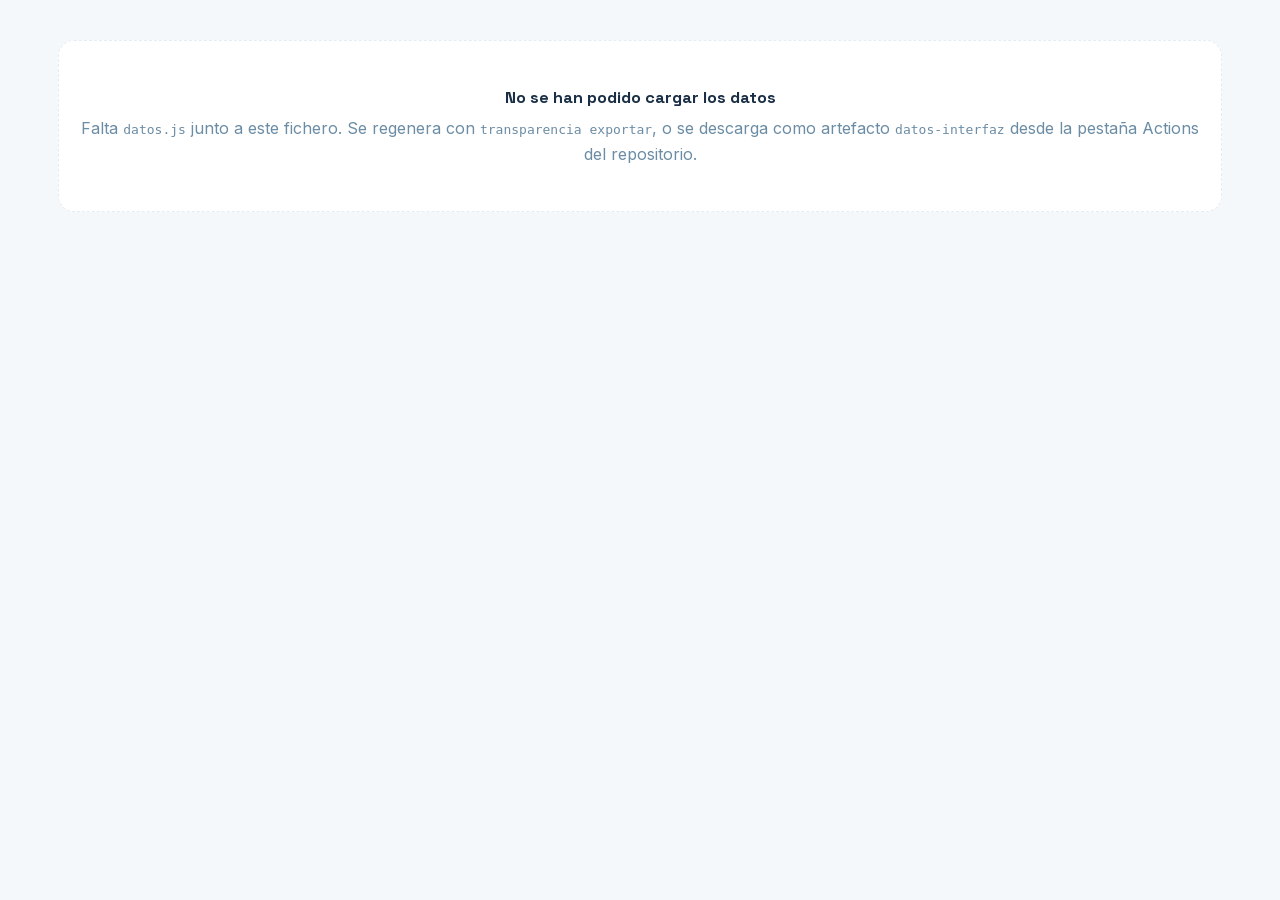
==== commit 4272929b: "Interfaz de consulta en React + D3 con navegación facetada Amplía el buscador a todo lo que genera e" ====
--- a/visualizacion/index.html
+++ b/visualizacion/index.html
@@ -4,13 +4,15 @@
 <meta charset="utf-8">
 <meta name="viewport" content="width=device-width, initial-scale=1">
 <title>Transparencia Gobcan · ODESOCAN</title>
-<meta name="description" content="Buscador de la actividad ejecutiva y parlamentaria de Canarias desde mayo de 2023. Observatorio de Derechos Sociales de Canarias.">
-<meta name="color-scheme" content="light dark">
+<meta name="description" content="Buscador de la actividad ejecutiva y parlamentaria de Canarias: publicaciones del Gobierno y del Parlamento de Canarias, filtrables por área, grupo, isla, materia y fecha.">
+<meta name="theme-color" content="#0D1B2A">
+<link rel="icon" href="data:image/svg+xml,%3Csvg xmlns='http://www.w3.org/2000/svg' viewBox='0 0 32 32'%3E%3Crect width='32' height='32' rx='7' fill='%230D1B2A'/%3E%3Ccircle cx='16' cy='16' r='8' fill='none' stroke='%2300C8B4' stroke-width='2.6'/%3E%3Ccircle cx='16' cy='16' r='2.6' fill='%2300C8B4'/%3E%3Cpath d='M16 3v5M16 24v5M3 16h5M24 16h5' stroke='%2300C8B4' stroke-width='2.6' stroke-linecap='round'/%3E%3C/svg%3E">
 <link rel="stylesheet" href="fuentes.css">
-<link rel="icon" href="data:image/svg+xml,%3Csvg xmlns='http://www.w3.org/2000/svg' viewBox='0 0 32 32'%3E%3Crect width='32' height='32' rx='7' fill='%230D1B2A'/%3E%3Ccircle cx='16' cy='16' r='9' fill='none' stroke='%2300C8B4' stroke-width='2'/%3E%3Ccircle cx='16' cy='16' r='2.6' fill='%2300C8B4'/%3E%3C/svg%3E">
+<link rel="stylesheet" href="estilos.css">
 <script>
 /* Se ejecuta antes de pintar nada: si el atributo se pusiera más tarde, la
-   página aparecería un instante en claro y saltaría a oscuro. */
+   página aparecería un instante en claro y saltaría a oscuro. Mientras no se
+   pulse el botón manda la preferencia del sistema; después, lo elegido. */
 (function(){
   var guardado = null;
   try { guardado = localStorage.getItem("tema-transparencia"); } catch (e) { /* modo privado */ }
@@ -19,1398 +21,33 @@
   document.documentElement.setAttribute("data-tema", oscuro ? "oscuro" : "claro");
 })();
 </script>
-<style>
-/* Todo el tema vive en variables: así alternar claro y oscuro es cambiar un
-   atributo en <html>, sin duplicar una sola regla de componente. */
-:root{
-  /* identidad ODESOCAN */
-  --teal:#00C8B4; --teal-dark:#009E8E;
-  --violeta:#7C5CE6; --red:#FF4757;
-  /* superficies y texto */
-  --fondo:#F5F8FA; --superficie:#FFFFFF; --campo:#F5F8FA; --elevado:#FFFFFF;
-  --text-main:#1A2F45; --text-muted:#6B8CA5;
-  --border-soft:#E4EDF5; --grid:#EEF3F8;
-  /* piezas */
-  --pill-bg:#E0FAF7; --pill-fg:#007A6E;
-  --pill-tipo-bg:#F0EBFD; --pill-tipo-fg:#6A3AD0;
-  --pill-alerta-bg:rgba(255,71,87,.12); --pill-alerta-fg:#D02131;
-  --hero-1:#0D1B2A; --hero-2:#1A2F45; --hero-3:#0F3460;
-  --pie:#0D1B2A;
-  --activo-bg:#0D1B2A; --activo-fg:#FFFFFF;
-  --marca:rgba(0,200,180,.26);
-  --sombra:0 2px 16px rgba(13,27,42,.08);
-  --sombra-alta:0 8px 28px rgba(13,27,42,.12);
-  /* series del gráfico */
-  --serie-gob:#00C8B4; --serie-par:#7C5CE6;
-  --seleccion:rgba(0,200,180,.14);
-
-  /* Familias cromáticas de las etiquetas temáticas, de la guía de estilo.
-     Cada par texto/fondo está verificado a 4,5:1, el mínimo de WCAG AA para
-     texto pequeño. El teal corporativo no llegaba (3,0:1 sobre su propio
-     fondo), así que el distintivo usa #007A6E solo para el texto. */
-  --f-teal-bg:#DEF8F5;    --f-teal-fg:#007A6E;    --f-teal-base:#00C8B4;
-  --f-verde-bg:#E0F6EF;   --f-verde-fg:#067A55;   --f-verde-base:#10B981;
-  --f-ambar-bg:#F9F1DF;   --f-ambar-fg:#8A6100;   --f-ambar-base:#D4940A;
-  --f-rojo-bg:#FFE7E9;    --f-rojo-fg:#D02131;    --f-rojo-base:#FF4757;
-  --f-azul-bg:#EAF3FE;    --f-azul-fg:#1F5FBF;    --f-azul-base:#60A5FA;
-  --f-violeta-bg:#F3ECFD; --f-violeta-fg:#6A3AD0; --f-violeta-base:#9F6EF0;
-  --f-naranja-bg:#FEEDE1; --f-naranja-fg:#B14B05; --f-naranja-base:#F97316;
-  --f-navy-bg:#E8EDF2;    --f-navy-fg:#33506B;    --f-navy-base:#33506B;
-}
-
-/* Pasos propios para el fondo oscuro, no una inversión: sobre superficie
-   oscura la banda de luminosidad válida es más estrecha y el teal corporativo
-   se sale por arriba, así que baja a #00A896. Ambos pares pasan las seis
-   comprobaciones del validador de paleta. */
-:root[data-tema="oscuro"]{
-  --teal:#00A896; --teal-dark:#3FD5C3;
-  --fondo:#0D1B2A; --superficie:#152233; --campo:#0D1B2A; --elevado:#1B2C41;
-  --text-main:#DCE6EF; --text-muted:#8FA9BF;
-  --border-soft:#22354C; --grid:#1E3047;
-  --pill-bg:rgba(0,168,150,.18); --pill-fg:#3FD5C3;
-  --pill-tipo-bg:rgba(124,92,230,.22); --pill-tipo-fg:#B9A3FF;
-  --pill-alerta-bg:rgba(255,71,87,.2); --pill-alerta-fg:#FF8A94;
-  --hero-1:#06131F; --hero-2:#0D1B2A; --hero-3:#0F3460;
-  --pie:#06131F;
-  --activo-bg:#00A896; --activo-fg:#06131F;
-  --marca:rgba(0,168,150,.35);
-  --sombra:0 2px 16px rgba(0,0,0,.28);
-  --sombra-alta:0 8px 28px rgba(0,0,0,.4);
-  --serie-gob:#00A896; --serie-par:#7C5CE6;
-  --seleccion:rgba(0,168,150,.2);
-
-  --f-teal-bg:#11434D;    --f-teal-fg:#3FD5C3;
-  --f-verde-bg:#144043;   --f-verde-fg:#34D399;
-  --f-ambar-bg:#3B392B;   --f-ambar-fg:#E5B54D;
-  --f-rojo-bg:#44293A;    --f-rojo-fg:#FF8A94;
-  --f-azul-bg:#243C5B;    --f-azul-fg:#8CC2FF;
-  --f-violeta-bg:#313159; --f-violeta-fg:#C0A3FF;
-  --f-naranja-bg:#43322D; --f-naranja-fg:#FDA36A;
-  --f-navy-bg:#132131;    --f-navy-fg:#9FB6CC;   --f-navy-base:#9FB6CC;
-}
-
-*{box-sizing:border-box}
-/* Los componentes de esta página declaran display:inline-flex, y las reglas de
-   autor ganan siempre a la hoja del navegador: sin este !important el atributo
-   `hidden` no ocultaba nada y el bloque plegado salía desplegado. */
-[hidden]{display:none!important}
-html,body{margin:0;padding:0}
-body{background:var(--fondo);color:var(--text-main);
-     font-family:'Inter',system-ui,sans-serif;line-height:1.6;-webkit-font-smoothing:antialiased}
-.wrap{max-width:1180px;margin:0 auto;padding:0 18px}
-@media(min-width:640px){.wrap{padding:0 32px}}
-@media(min-width:1024px){.wrap{padding:0 40px}}
-h1,h2,h3{font-family:'Space Grotesk',sans-serif;margin:0}
-a{color:var(--teal-dark)}
-.label{font-family:'Space Grotesk';font-size:10px;font-weight:700;
-       text-transform:uppercase;letter-spacing:.12em;color:var(--text-muted)}
-:focus-visible{outline:2px solid var(--teal);outline-offset:2px}
-.oculto-visualmente{position:absolute;width:1px;height:1px;margin:-1px;padding:0;
-  overflow:hidden;clip:rect(0 0 0 0);white-space:nowrap;border:0}
-
-/* ---------- cabecera ---------- */
-.hero{background:linear-gradient(145deg,var(--hero-1) 0%,var(--hero-2) 60%,var(--hero-3) 100%);
-      position:relative;overflow:hidden;padding:30px 0 26px}
-.hero::before{content:'';position:absolute;width:420px;height:420px;border-radius:50%;
-  background:radial-gradient(circle,rgba(0,200,180,.22),transparent 70%);top:-210px;right:-110px}
-.hero .wrap{position:relative;z-index:1}
-.hero .label{color:rgba(255,255,255,.5)}
-.hero h1{color:#fff;font-size:clamp(1.35rem,2.8vw,1.85rem);font-weight:700;margin:8px 0 4px}
-.hero h1 em{font-style:normal;color:var(--teal)}
-.hero p{color:rgba(255,255,255,.62);font-size:.86rem;margin:0}
-
-/* ---------- barra de filtros ---------- */
-.filtros{background:var(--superficie);border-bottom:1px solid var(--border-soft);
-         position:sticky;top:0;z-index:30;box-shadow:0 1px 12px rgba(13,27,42,.05)}
-.filtros .wrap{display:flex;flex-wrap:wrap;gap:10px;align-items:center;padding-top:12px;padding-bottom:12px}
-.conmutador{display:inline-flex;background:var(--campo);border-radius:99px;padding:3px;gap:2px}
-.conmutador button{font-family:'Space Grotesk';font-weight:700;font-size:12px;border:0;
-  background:transparent;color:var(--text-muted);padding:7px 15px;border-radius:99px;cursor:pointer;
-  transition:background .15s,color .15s}
-.conmutador button[aria-pressed="true"]{background:var(--activo-bg);color:var(--activo-fg)}
-
-.campo{position:relative;display:flex;align-items:center;flex:1 1 220px;min-width:0}
-input[type=search],input[type=date],select{
-  font-family:'Inter';font-size:13px;color:var(--text-main);background:var(--campo);
-  border:1px solid var(--border-soft);border-radius:12px;padding:9px 12px;min-height:38px}
-input[type=search]{width:100%}
-input[type=search]:focus,input[type=date]:focus,select:focus{
-  outline:none;border-color:var(--teal);background:var(--superficie);box-shadow:0 0 0 3px rgba(0,200,180,.18)}
-select{cursor:pointer}
-.solo-alertas{display:inline-flex;align-items:center;gap:7px;font-size:12.5px;
-  font-family:'Space Grotesk';font-weight:600;color:var(--text-muted);cursor:pointer;
-  padding:8px 13px;border:1px solid var(--border-soft);border-radius:12px;background:var(--campo);
-  white-space:nowrap;min-height:38px}
-.solo-alertas input{accent-color:var(--teal-dark);width:15px;height:15px;cursor:pointer}
-.solo-alertas.activo{background:var(--pill-bg);border-color:var(--teal);color:var(--pill-fg)}
-
-/* ---------- desplegables (periodo y ente) ---------- */
-.desplegable{position:relative}
-.disparador{display:inline-flex;align-items:center;gap:7px;font-family:'Space Grotesk';
-  font-weight:700;font-size:12.5px;color:var(--text-main);background:var(--campo);
-  border:1px solid var(--border-soft);border-radius:12px;padding:8px 13px;min-height:38px;
-  cursor:pointer;white-space:nowrap}
-.disparador:hover{border-color:var(--teal)}
-.disparador[aria-expanded="true"]{border-color:var(--teal);background:var(--superficie)}
-.disparador.con-valor{background:var(--pill-bg);border-color:var(--teal);color:var(--pill-fg)}
-.disparador .flecha{width:9px;height:9px;border-right:2px solid currentColor;
-  border-bottom:2px solid currentColor;transform:rotate(45deg) translate(-2px,-2px);opacity:.6}
-.disparador .n{background:var(--activo-bg);color:var(--activo-fg);border-radius:99px;
-  min-width:17px;height:17px;font-size:10px;display:inline-flex;align-items:center;
-  justify-content:center;padding:0 5px}
-
-.panel{position:absolute;top:calc(100% + 7px);left:0;z-index:50;min-width:290px;
-  background:var(--elevado);border:1px solid var(--border-soft);border-radius:16px;
-  box-shadow:var(--sombra-alta);padding:13px}
-@media(max-width:520px){.panel{left:auto;right:0;min-width:min(290px,88vw)}}
-.panel h4{font-size:10px;font-family:'Space Grotesk';font-weight:700;text-transform:uppercase;
-  letter-spacing:.12em;color:var(--text-muted);margin:0 0 8px}
-.atajos{display:flex;flex-wrap:wrap;gap:6px;margin-bottom:13px}
-.atajos button{font-family:'Space Grotesk';font-weight:600;font-size:11.5px;
-  background:var(--campo);border:1px solid var(--border-soft);color:var(--text-main);
-  border-radius:99px;padding:5px 12px;cursor:pointer}
-.atajos button:hover{border-color:var(--teal);color:var(--teal-dark)}
-.atajos button[aria-pressed="true"]{background:var(--activo-bg);color:var(--activo-fg);
-  border-color:var(--activo-bg)}
-.rango{display:flex;gap:8px;align-items:center}
-.rango label{font-size:11px;color:var(--text-muted);font-family:'Space Grotesk';font-weight:600}
-.rango input{width:100%;min-width:0}
-.rango>div{flex:1;min-width:0}
-
-.opciones{max-height:270px;overflow-y:auto;margin:0 -4px;padding:0 4px}
-.opcion{display:flex;align-items:center;gap:9px;padding:6px 7px;border-radius:9px;
-  cursor:pointer;font-size:12.5px;line-height:1.35}
-.opcion:hover{background:var(--campo)}
-.opcion input{accent-color:var(--teal-dark);width:15px;height:15px;cursor:pointer;flex:none}
-.opcion .txt{flex:1;min-width:0}
-.opcion .c{font-family:'Space Grotesk';font-weight:700;font-size:11px;color:var(--text-muted);
-  font-variant-numeric:tabular-nums}
-.opcion.vacia{opacity:.42}
-.panel-pie{display:flex;justify-content:space-between;align-items:center;gap:10px;
-  margin-top:10px;padding-top:10px;border-top:1px solid var(--border-soft)}
-.enlace-btn{font-family:'Space Grotesk';font-weight:700;font-size:11.5px;border:0;
-  background:transparent;color:var(--text-muted);cursor:pointer;padding:4px 2px;text-decoration:underline}
-.enlace-btn:hover{color:var(--red)}
-
-.btn-tema{margin-left:auto;display:inline-flex;align-items:center;gap:7px;
-  font-family:'Space Grotesk';font-weight:700;font-size:12px;color:var(--text-muted);
-  background:var(--campo);border:1px solid var(--border-soft);border-radius:12px;
-  padding:8px 13px;min-height:38px;cursor:pointer}
-.btn-tema:hover{border-color:var(--teal);color:var(--teal-dark)}
-.btn-tema svg{width:15px;height:15px;stroke:currentColor;fill:none;stroke-width:2;
-  stroke-linecap:round;stroke-linejoin:round}
-:root[data-tema="oscuro"] .btn-tema .luna{display:none}
-:root:not([data-tema="oscuro"]) .btn-tema .sol{display:none}
-
-/* ---------- nube de etiquetas temáticas ---------- */
-.areas{background:var(--superficie);border-bottom:1px solid var(--border-soft)}
-.areas .wrap{padding-top:14px;padding-bottom:14px}
-.areas-cab{display:flex;align-items:baseline;gap:12px;flex-wrap:wrap;margin-bottom:9px}
-.areas-cab .label{margin:0}
-.modo{display:inline-flex;background:var(--campo);border-radius:99px;padding:2px;gap:2px}
-.modo button{font-family:'Space Grotesk';font-weight:700;font-size:10.5px;border:0;
-  background:transparent;color:var(--text-muted);padding:4px 11px;border-radius:99px;cursor:pointer}
-.modo button[aria-pressed="true"]{background:var(--activo-bg);color:var(--activo-fg)}
-.modo-ayuda{font-size:11.5px;color:var(--text-muted)}
-
-.nube{display:flex;flex-wrap:wrap;gap:6px;align-items:center}
-.nube + .nube{margin-top:9px}
-.grupo-tit{font-family:'Space Grotesk';font-size:10px;font-weight:700;text-transform:uppercase;
-  letter-spacing:.1em;color:var(--text-muted);width:100%;margin:5px 0 1px}
-.eti{font-family:'Space Grotesk';font-size:11.5px;font-weight:700;letter-spacing:.01em;
-  border:1px solid transparent;border-radius:99px;padding:5px 12px;cursor:pointer;
-  display:inline-flex;align-items:center;gap:7px;line-height:1.25;
-  background:var(--eti-bg,var(--f-navy-bg));color:var(--eti-fg,var(--f-navy-fg));
-  transition:box-shadow .14s,transform .14s}
-.eti:hover{transform:translateY(-1px);box-shadow:var(--sombra)}
-.eti .c{font-weight:600;font-size:10px;opacity:.72;font-variant-numeric:tabular-nums}
-.eti[aria-pressed="true"]{box-shadow:0 0 0 2px var(--eti-base) inset}
-.eti[data-vacia="1"]{opacity:.38}
-/* Las familias solo declaran variables. Así el mismo color vale para el
-   marcador de la nube y para el de la tarjeta, que compite con la regla
-   genérica de .pill y perdía por orden de aparición: todos salían en teal. */
-[data-color="teal"]   {--eti-base:var(--f-teal-base);   --eti-bg:var(--f-teal-bg);   --eti-fg:var(--f-teal-fg)}
-[data-color="verde"]  {--eti-base:var(--f-verde-base);  --eti-bg:var(--f-verde-bg);  --eti-fg:var(--f-verde-fg)}
-[data-color="ambar"]  {--eti-base:var(--f-ambar-base);  --eti-bg:var(--f-ambar-bg);  --eti-fg:var(--f-ambar-fg)}
-[data-color="rojo"]   {--eti-base:var(--f-rojo-base);   --eti-bg:var(--f-rojo-bg);   --eti-fg:var(--f-rojo-fg)}
-[data-color="azul"]   {--eti-base:var(--f-azul-base);   --eti-bg:var(--f-azul-bg);   --eti-fg:var(--f-azul-fg)}
-[data-color="violeta"]{--eti-base:var(--f-violeta-base);--eti-bg:var(--f-violeta-bg);--eti-fg:var(--f-violeta-fg)}
-[data-color="naranja"]{--eti-base:var(--f-naranja-base);--eti-bg:var(--f-naranja-bg);--eti-fg:var(--f-naranja-fg)}
-[data-color="navy"]   {--eti-base:var(--f-navy-base);   --eti-bg:var(--f-navy-bg);   --eti-fg:var(--f-navy-fg)}
-.mas-areas{font-family:'Space Grotesk';font-weight:700;font-size:11.5px;border:1px dashed var(--border-soft);
-  background:transparent;color:var(--text-muted);border-radius:99px;padding:5px 12px;cursor:pointer}
-.mas-areas:hover{border-color:var(--teal);color:var(--teal-dark)}
-
-/* ---------- filtros activos ---------- */
-.activos{display:flex;flex-wrap:wrap;gap:6px;align-items:center;padding:11px 0 0;
-  border-top:1px dashed var(--border-soft);margin-top:12px}
-.activos[hidden]{display:none}
-.activos .label{margin-right:2px}
-.chip{display:inline-flex;align-items:center;gap:6px;font-family:'Space Grotesk';
-  font-weight:600;font-size:11.5px;background:var(--campo);border:1px solid var(--border-soft);
-  color:var(--text-main);border-radius:99px;padding:4px 6px 4px 11px;cursor:pointer}
-.chip:hover{border-color:var(--red);color:var(--red)}
-.chip .x{font-size:13px;line-height:1;opacity:.6;padding:0 3px}
-.btn-limpiar{font-family:'Space Grotesk';font-weight:700;font-size:11.5px;border:0;
-  background:transparent;color:var(--text-muted);cursor:pointer;padding:4px 6px;text-decoration:underline}
-.btn-limpiar:hover{color:var(--red)}
-
-/* ---------- gráfico ---------- */
-.chart-container{background:var(--superficie);border-radius:24px;border:1px solid var(--border-soft);
-  padding:18px 20px 10px;margin:20px 0 16px;box-shadow:var(--sombra)}
-.chart-cab{display:flex;justify-content:space-between;align-items:flex-start;gap:16px;flex-wrap:wrap}
-.chart-tit{font-family:'Space Grotesk';font-weight:700;color:var(--text-main);font-size:.98rem}
-.chart-sub{font-size:.8rem;color:var(--text-muted);margin-top:2px}
-.eje text{fill:var(--text-muted);font-size:10px;font-family:'Inter'}
-.eje .domain{display:none}
-.eje line{stroke:var(--grid)}
-.barra{pointer-events:none}
-.pincel .selection{fill:var(--seleccion);stroke:var(--teal);stroke-width:1;stroke-dasharray:3 2}
-.pincel .overlay{cursor:crosshair}
-.pincel .handle{fill:var(--teal);opacity:.55}
-figcaption{font-family:'Inter';font-size:.78rem;color:var(--text-muted);
-  padding:4px 0 8px;margin:0}
-
-/* ---------- resultados ---------- */
-.resumen{display:flex;justify-content:space-between;align-items:center;gap:14px;
-  flex-wrap:wrap;margin:22px 0 12px}
-.resumen .n{font-family:'Space Grotesk';font-weight:700;font-size:1.05rem;color:var(--text-main)}
-.resumen .n b{color:var(--teal-dark)}
-.controles-lista{display:flex;gap:9px;align-items:center;flex-wrap:wrap}
-.controles-lista label{font-family:'Space Grotesk';font-size:10px;font-weight:700;
-  text-transform:uppercase;letter-spacing:.1em;color:var(--text-muted)}
-.controles-lista select{padding:6px 9px;min-height:32px;font-size:12px;border-radius:9px}
-
-.tarjeta{background:var(--superficie);border:1px solid var(--border-soft);border-radius:16px;
-  padding:17px 19px;margin-bottom:11px;transition:box-shadow .16s,transform .16s}
-.tarjeta:hover{box-shadow:var(--sombra-alta);transform:translateY(-1px)}
-.tarjeta .origen{font-family:'Space Grotesk';font-size:10px;font-weight:700;
-  letter-spacing:.1em;text-transform:uppercase}
-.origen.gob{color:var(--pill-fg)}
-.origen.par{color:var(--violeta)}
-.tarjeta h3{font-size:1rem;font-weight:700;color:var(--text-main);line-height:1.38;margin:5px 0 7px}
-.tarjeta h3 a{color:inherit;text-decoration:none}
-.tarjeta h3 a:hover{color:var(--teal-dark)}
-.meta{font-size:12px;color:var(--text-muted);margin-bottom:9px}
-.meta strong{color:var(--text-main);font-weight:600}
-.entradilla{font-size:13.5px;color:var(--text-main);line-height:1.62;margin-bottom:11px}
-.pills{display:flex;flex-wrap:wrap;gap:6px;align-items:center}
-.pill{font-family:'Space Grotesk';font-size:10px;font-weight:700;letter-spacing:.05em;
-  text-transform:uppercase;padding:3.5px 10px;border-radius:99px;
-  background:var(--pill-bg);color:var(--pill-fg);border:0}
-.pill.alerta{background:var(--pill-alerta-bg);color:var(--pill-alerta-fg)}
-.pill.tipo{background:var(--pill-tipo-bg);color:var(--pill-tipo-fg)}
-.pill.eti-card{cursor:pointer;text-transform:none;letter-spacing:.01em;font-size:10.5px;
-  background:var(--eti-bg,var(--pill-bg));color:var(--eti-fg,var(--pill-fg))}
-.pill.eti-card:hover{box-shadow:0 0 0 2px var(--eti-base) inset}
-.pill.eti-card[aria-pressed="true"]{box-shadow:0 0 0 2px var(--eti-base) inset}
-.enlace{font-family:'Space Grotesk';font-weight:700;font-size:12.5px;color:var(--pill-fg);
-  text-decoration:none;white-space:nowrap;margin-left:auto}
-
-mark{background:var(--marca);color:inherit;padding:0 1px;border-radius:2px}
-
-/* ---------- paginación ---------- */
-.paginacion{display:flex;justify-content:center;align-items:center;gap:6px;
-  flex-wrap:wrap;margin:22px 0 40px}
-.paginacion button{font-family:'Space Grotesk';font-weight:700;font-size:12.5px;
-  min-width:38px;height:38px;border:1px solid var(--border-soft);background:var(--superficie);
-  color:var(--text-main);border-radius:12px;cursor:pointer;padding:0 11px}
-.paginacion button:hover:not(:disabled){border-color:var(--teal);color:var(--teal-dark)}
-.paginacion button[aria-current="page"]{background:var(--activo-bg);color:var(--activo-fg);border-color:var(--activo-bg)}
-.paginacion button:disabled{opacity:.35;cursor:default}
-.paginacion .puntos{color:var(--text-muted);padding:0 3px}
-
-.vacio{background:var(--superficie);border:1px dashed var(--border-soft);border-radius:16px;
-  padding:44px 20px;text-align:center;color:var(--text-muted)}
-.vacio strong{display:block;font-family:'Space Grotesk';color:var(--text-main);
-  font-size:1.02rem;margin-bottom:5px}
-.vacio button{margin-top:12px}
-
-#tooltip{position:fixed;pointer-events:none;opacity:0;transition:opacity .12s;
-  background:var(--hero-1);color:#fff;border:1px solid rgba(0,200,180,.2);
-  border-radius:9px;padding:9px 12px;font-size:12px;z-index:60;box-shadow:0 6px 20px rgba(0,0,0,.3)}
-#tooltip .t{font-family:'Space Grotesk';font-weight:700;color:var(--teal);
-  font-size:11px;margin-bottom:4px}
-#tooltip .fila{display:flex;justify-content:space-between;gap:14px}
-#tooltip .pista{color:rgba(255,255,255,.5);font-size:10.5px;margin-top:5px}
-
-.cargando{text-align:center;padding:60px 20px;color:var(--text-muted)}
-
-footer{background:var(--pie);color:var(--text-muted);padding:22px 0;font-size:.78rem}
-footer .wrap{display:flex;justify-content:space-between;gap:12px;flex-wrap:wrap}
-footer b{color:#fff;font-family:'Space Grotesk'}
-footer a{color:var(--teal)}
-::-webkit-scrollbar{width:5px;height:5px}
-::-webkit-scrollbar-thumb{background:var(--teal);border-radius:99px}
-
-@media(max-width:640px){
-  .filtros .wrap{gap:8px}
-  .campo{flex:1 1 100%}
-  .btn-tema{margin-left:0}
-  .enlace{margin-left:0}
-}
-@media(prefers-reduced-motion:reduce){
-  *{transition:none!important;scroll-behavior:auto!important}
-  .tarjeta:hover,.eti:hover{transform:none}
-}
-</style>
 </head>
 <body data-palette="#00C8B4,#7C5CE6">
 
-<header class="hero">
-  <div class="wrap">
-    <div class="label">ODESOCAN · Observatorio de Derechos Sociales de Canarias</div>
-    <h1>Actividad <em>ejecutiva y parlamentaria</em> de Canarias</h1>
-    <p id="cobertura">Cargando datos…</p>
-  </div>
-</header>
-
-<div class="filtros">
-  <div class="wrap">
-    <div class="conmutador" role="group" aria-label="Fuente">
-      <button data-fuente="0" aria-pressed="true">Gobierno</button>
-      <button data-fuente="1" aria-pressed="false">Parlamento</button>
+<!-- React sustituye este contenido en cuanto llegan los datos -->
+<div id="app">
+  <header class="hero">
+    <div class="wrap">
+      <div class="label">ODESOCAN · Observatorio de Derechos Sociales de Canarias</div>
+      <h1>Actividad <em>ejecutiva y parlamentaria</em> de Canarias</h1>
+      <p>Cargando las publicaciones del Gobierno y el Parlamento de Canarias…</p>
     </div>
-
-    <div class="campo">
-      <input type="search" id="buscar" placeholder="Buscar por palabra clave…"
-             aria-label="Buscar por palabra clave" autocomplete="off">
-    </div>
-
-    <!-- Periodo -->
-    <div class="desplegable" id="dd-periodo">
-      <button class="disparador" id="btn-periodo" aria-expanded="false" aria-controls="panel-periodo">
-        <span id="etq-periodo">Periodo</span><span class="flecha" aria-hidden="true"></span>
-      </button>
-      <div class="panel" id="panel-periodo" hidden>
-        <h4>Atajos</h4>
-        <div class="atajos" id="atajos-periodo"></div>
-        <h4>Fechas exactas</h4>
-        <div class="rango">
-          <div><label for="desde">Desde</label><input type="date" id="desde"></div>
-          <div><label for="hasta">Hasta</label><input type="date" id="hasta"></div>
-        </div>
-        <div class="panel-pie">
-          <span class="modo-ayuda">También puedes arrastrar sobre el gráfico.</span>
-          <button class="enlace-btn" data-limpia="periodo">Quitar</button>
-        </div>
-      </div>
-    </div>
-
-    <!-- Ente -->
-    <div class="desplegable" id="dd-ente">
-      <button class="disparador" id="btn-ente" aria-expanded="false" aria-controls="panel-ente">
-        <span id="etq-ente">Ente</span><span class="n" id="n-ente" hidden>0</span>
-        <span class="flecha" aria-hidden="true"></span>
-      </button>
-      <div class="panel" id="panel-ente" hidden>
-        <h4 id="tit-ente">Consejería u órgano</h4>
-        <div class="opciones" id="opciones-ente" role="group" aria-labelledby="tit-ente"></div>
-        <div class="panel-pie">
-          <span class="modo-ayuda" id="ayuda-ente"></span>
-          <button class="enlace-btn" data-limpia="ente">Quitar</button>
-        </div>
-      </div>
-    </div>
-
-    <label class="solo-alertas" id="lab-alertas">
-      <input type="checkbox" id="solo-alertas"> Solo decisiones
-    </label>
-
-    <button class="btn-tema" id="tema" aria-label="Cambiar entre tema claro y oscuro">
-      <svg class="luna" viewBox="0 0 24 24" aria-hidden="true">
-        <path d="M21 12.8A9 9 0 1 1 11.2 3a7 7 0 0 0 9.8 9.8z"/>
-      </svg>
-      <svg class="sol" viewBox="0 0 24 24" aria-hidden="true">
-        <circle cx="12" cy="12" r="4.2"/>
-        <path d="M12 2v2M12 20v2M4.9 4.9l1.4 1.4M17.7 17.7l1.4 1.4M2 12h2M20 12h2M4.9 19.1l1.4-1.4M17.7 6.3l1.4-1.4"/>
-      </svg>
-      <span id="tema-texto">Oscuro</span>
-    </button>
-  </div>
+  </header>
+  <div class="cargando" role="status"><i></i>Cargando datos…</div>
+  <noscript><div class="wrap"><div class="vacio"><strong>Hace falta JavaScript</strong>
+    El buscador filtra los datos en el propio navegador.</div></div></noscript>
 </div>
 
-<!-- Las etiquetas temáticas se solapan: una entrada puede llevar varias y sale
-     en todos sus filtros. Por eso van como nube de marcadores y no como lista
-     desplegable, que sugeriría que hay que elegir uno. -->
-<section class="areas" aria-labelledby="tit-areas">
-  <div class="wrap">
-    <div class="areas-cab">
-      <span class="label" id="tit-areas">Área temática</span>
-      <div class="modo" role="group" aria-label="Cómo se combinan las áreas marcadas">
-        <button data-modo="cualquiera" aria-pressed="true">Cualquiera</button>
-        <button data-modo="todas" aria-pressed="false">Todas</button>
-      </div>
-      <span class="modo-ayuda" id="ayuda-modo">Marca varias: salen las entradas que tratan de alguna de ellas.</span>
-    </div>
-    <div id="nubes"></div>
-    <div class="activos" id="activos" hidden>
-      <span class="label">Filtros activos</span>
-      <span id="chips-activos"></span>
-      <button class="btn-limpiar" id="limpiar">Limpiar todo</button>
-    </div>
-  </div>
-</section>
+<div id="tooltip" role="status" aria-live="polite"></div>
 
-<main class="wrap">
-  <figure class="chart-container" style="margin-left:0;margin-right:0">
-    <div class="chart-cab">
-      <div>
-        <div class="chart-tit" id="chart-tit">Publicaciones por mes</div>
-        <div class="chart-sub" id="chart-sub">Sobre el resultado filtrado</div>
-      </div>
-    </div>
-    <div id="grafico"></div>
-    <figcaption>Fuente: portal de noticias del Gobierno de Canarias y buscador de
-      iniciativas del Parlamento de Canarias. Pulsa un mes para acotarlo o arrastra
-      para seleccionar un tramo.</figcaption>
-  </figure>
-
-  <div class="resumen">
-    <div class="n" id="contador" role="status" aria-live="polite">—</div>
-    <div class="controles-lista">
-      <label for="orden">Orden</label>
-      <select id="orden">
-        <option value="desc">Más recientes primero</option>
-        <option value="asc">Más antiguas primero</option>
-      </select>
-      <label for="por-pagina">Por página</label>
-      <select id="por-pagina">
-        <option value="10">10</option>
-        <option value="25">25</option>
-        <option value="50">50</option>
-      </select>
-    </div>
-  </div>
-
-  <div id="listado"><div class="cargando">Cargando…</div></div>
-  <nav class="paginacion" id="paginacion" aria-label="Paginación"></nav>
-</main>
-
-<footer>
-  <div class="wrap">
-    <span><b>transparencia-gobcan</b> · datos del Gobierno y el Parlamento de Canarias</span>
-    <span id="pie-version"></span>
-  </div>
-</footer>
-
-<div id="tooltip" role="status" aria-live="off"></div>
-
-<!-- Los datos entran como script y no por fetch: Chrome bloquea las peticiones
-     desde file://, que es como se abre esta página al hacer doble clic. -->
-<script src="datos.js"></script>
+<!-- Todo se sirve en local, sin CDN: la página funciona sin conexión y abierta
+     con doble clic. React va en UMD y la plantilla en htm porque Chrome bloquea
+     los módulos ES desde file://. app.js pide datos.js cuando ya hay algo en
+     pantalla. -->
 <script src="d3.v7.min.js"></script>
-<script>
-"use strict";
-
-/* ==================================================================
-   Estado, datos y utilidades
-   ================================================================== */
-
-// Los pasos del gráfico se leen del CSS, así que el tema y el gráfico no pueden
-// desincronizarse: hay una única definición de cada color.
-function css(nombre){
-  return getComputedStyle(document.documentElement).getPropertyValue(nombre).trim();
-}
-
-const MESES = ["enero","febrero","marzo","abril","mayo","junio",
-               "julio","agosto","septiembre","octubre","noviembre","diciembre"];
-
-let DATOS = null, C = {}, FILAS = [], IDX = {};
-let ETIQUETAS = [], GRUPOS_ETI = [], ORDEN_ETI = new Map();
-// Texto de búsqueda ya normalizado, calculado una vez al cargar. Hacerlo en
-// cada pulsación obligaba a recorrer 16.000 títulos y entradillas aplicando
-// NFD y quitando diacríticos: 27 ms por tecla frente a 9 con esto hecho.
-let BUSCABLE = [];
-// Los grupos parlamentarios llegan de la fuente como una cadena con todos los
-// proponentes de la iniciativa: "GP Socialista Canario, GP Popular, …". Como
-// catálogo eran 12 combinaciones y no 7 grupos, así que filtrar por "GP Popular"
-// dejaba fuera todo lo que el PP firma con otro. Se parten una vez al cargar.
-let PARTES_GRUPO = [];
-let ENTES = [];               // opciones del desplegable, según la fuente activa
-let filtradas = [];
-
-const estado = {
-  fuente: "0", texto: "", desde: "", hasta: "",
-  entes: new Set(), etiquetas: new Set(), modo: "cualquiera",
-  soloAlertas: false, orden: "desc", porPagina: 10, pagina: 1,
-};
-
-const $ = id => document.getElementById(id);
-
-function normalizar(s){
-  return (s||"").toLowerCase().normalize("NFD").replace(/[̀-ͯ]/g,"");
-}
-function escapar(s){
-  return (s||"").replace(/&/g,"&amp;").replace(/</g,"&lt;").replace(/>/g,"&gt;");
-}
-function fechaLarga(iso){
-  const [a,m,d] = iso.split("-").map(Number);
-  return `${d} de ${MESES[m-1]} de ${a}`;
-}
-function fechaCorta(iso){
-  const [a,m,d] = iso.split("-").map(Number);
-  return `${d} ${MESES[m-1].slice(0,3)} ${a}`;
-}
-function mesLargo(clave){
-  const [a,m] = clave.split("-").map(Number);
-  return `${MESES[m-1]} de ${a}`;
-}
-function finDeMes(clave){
-  const [a,m] = clave.split("-").map(Number);
-  return `${clave}-${String(new Date(a, m, 0).getDate()).padStart(2,"0")}`;
-}
-const miles = n => n.toLocaleString("es-ES");
-
-/* ==================================================================
-   Arranque
-   ================================================================== */
-
-function arrancar(d){
-  DATOS = d;
-  C = d.catalogos;
-  d.campos.forEach((nombre, i) => IDX[nombre] = i);
-  FILAS = d.filas;
-  BUSCABLE = FILAS.map(f => normalizar(f[IDX.titulo] + " " + f[IDX.entrada]));
-  PARTES_GRUPO = (C.grupo || []).map(g => g.split(", "));
-
-  // El volcado trae el catálogo de etiquetas con su nombre, su grupo y su
-  // familia de color, así que ampliar el vocabulario en config/ no obliga a
-  // tocar esta página: basta reexportar.
-  ETIQUETAS = d.etiquetas || [];
-  GRUPOS_ETI = d.grupos_etiquetas || [];
-  ETIQUETAS.forEach(e => ORDEN_ETI.set(e.clave, ORDEN_ETI.size));
-
-  $("cobertura").textContent =
-    `${miles(FILAS.length)} publicaciones · de ${fechaLarga(FILAS[FILAS.length-1][IDX.fecha])} a ${fechaLarga(FILAS[0][IDX.fecha])}`;
-  $("pie-version").textContent = `v${d.version}`;
-
-  construirAtajosPeriodo();
-  construirNube();
-  leerEnlace();
-  poblarEntes();
-  sincronizarControles();
-  aplicar();
-}
-
-/* ==================================================================
-   Filtrado
-
-   `omitir` deja fuera una faceta para poder contar cuántos resultados
-   daría cada una de sus opciones sobre lo ya filtrado por las demás.
-   Sin eso los recuentos de la nube mentirían: dirían cuántas entradas
-   hay en total y no cuántas quedan con los filtros puestos.
-   ================================================================== */
-
-function conjuntoEtiquetas(){
-  const ids = new Set();
-  estado.etiquetas.forEach(clave => {
-    const i = C.etiquetas.indexOf(clave);
-    if (i !== -1) ids.add(i);
-  });
-  return ids;
-}
-
-function filtrar(omitir){
-  const texto = normalizar(estado.texto).trim();
-  const palabras = texto ? texto.split(/\s+/) : [];
-  const idsEti = omitir === "etiquetas" ? null : conjuntoEtiquetas();
-  const usaEti = idsEti && estado.etiquetas.size > 0;
-  const usaEnte = omitir !== "entes" && estado.entes.size > 0;
-  const esGobierno = estado.fuente === "0";
-
-  const salida = [];
-  for (let i = 0; i < FILAS.length; i++){
-    const f = FILAS[i];
-    if (String(f[IDX.fuente]) !== estado.fuente) continue;
-    if (estado.soloAlertas && !f[IDX.alerta]) continue;
-    if (estado.desde && f[IDX.fecha] < estado.desde) continue;
-    if (estado.hasta && f[IDX.fecha] > estado.hasta) continue;
-
-    if (usaEnte){
-      if (esGobierno){
-        const a = f[IDX.area];
-        if (a === null || !estado.entes.has(C.area[a])) continue;
-      } else {
-        const g = f[IDX.grupo];
-        if (g === null || !PARTES_GRUPO[g].some(p => estado.entes.has(p))) continue;
-      }
-    }
-
-    if (usaEti){
-      const suyas = f[IDX.etiquetas] || [];
-      if (estado.modo === "todas"){
-        let todas = true;
-        idsEti.forEach(id => { if (!suyas.includes(id)) todas = false; });
-        if (!todas) continue;
-      } else if (!suyas.some(id => idsEti.has(id))) continue;
-    }
-
-    if (palabras.length){
-      // Todas las palabras deben aparecer: buscar "vivienda lanzarote" no
-      // debe devolver todo lo de vivienda más todo lo de Lanzarote.
-      const heno = BUSCABLE[i];
-      let vale = true;
-      for (const p of palabras) if (!heno.includes(p)) { vale = false; break; }
-      if (!vale) continue;
-    }
-    salida.push(f);
-  }
-  return salida;
-}
-
-function aplicar(reiniciarPagina = true){
-  filtradas = filtrar(null);
-  if (estado.orden === "asc") filtradas = filtradas.slice().reverse();
-  if (reiniciarPagina) estado.pagina = 1;
-
-  actualizarRecuentosEtiquetas();
-  actualizarRecuentosEntes();
-  pintarChipsActivos();
-  pintarGrafico();
-  pintarListado();
-  escribirEnlace();
-}
-
-/* ==================================================================
-   Etiquetas temáticas: la nube y sus recuentos
-   ================================================================== */
-
-function construirNube(){
-  const cont = $("nubes");
-  cont.innerHTML = "";
-  if (!ETIQUETAS.length){
-    cont.innerHTML = `<span class="modo-ayuda">Este volcado no trae etiquetas temáticas.
-      Se regenera con <code>transparencia exportar</code>.</span>`;
-    document.querySelector(".areas-cab").style.display = "none";
-    return;
-  }
-
-  GRUPOS_ETI.forEach((g, iGrupo) => {
-    const suyas = ETIQUETAS.filter(e => e.grupo === g.clave);
-    if (!suyas.length) return;
-    const nube = document.createElement("div");
-    nube.className = "nube";
-    nube.dataset.grupo = g.clave;
-    // El segundo bloque nace plegado: son áreas que el observatorio no vigila y
-    // compiten por la atención con las que sí. Están porque sin ellas el 39%
-    // del archivo no se podía recorrer, no porque tengan el mismo peso.
-    const plegado = iGrupo > 0;
-    nube.innerHTML = `<span class="grupo-tit">${escapar(g.nombre)}</span>` +
-      suyas.map(e => `<button class="eti" data-eti="${e.clave}" data-color="${e.color}"
-          aria-pressed="false" ${plegado ? 'hidden' : ''}>${escapar(e.nombre)}
-          <span class="c" aria-hidden="true">·</span></button>`).join("") +
-      (plegado ? `<button class="mas-areas" data-desplegar="${g.clave}">
-          Ver ${suyas.length} áreas más</button>` : "");
-    cont.appendChild(nube);
-  });
-
-  cont.addEventListener("click", ev => {
-    const mas = ev.target.closest("[data-desplegar]");
-    if (mas){
-      mas.parentElement.querySelectorAll(".eti").forEach(b => b.hidden = false);
-      mas.remove();
-      return;
-    }
-    const b = ev.target.closest("[data-eti]");
-    if (b) alternarEtiqueta(b.dataset.eti);
-  });
-}
-
-function alternarEtiqueta(clave){
-  if (estado.etiquetas.has(clave)) estado.etiquetas.delete(clave);
-  else estado.etiquetas.add(clave);
-  sincronizarNube();
-  aplicar();
-}
-
-function sincronizarNube(){
-  document.querySelectorAll("#nubes [data-eti]").forEach(b => {
-    const puesta = estado.etiquetas.has(b.dataset.eti);
-    b.setAttribute("aria-pressed", String(puesta));
-    // Si una etiqueta marcada está plegada, hay que enseñarla: si no, el filtro
-    // estaría puesto y no se vería dónde quitarlo.
-    if (puesta && b.hidden){
-      b.parentElement.querySelectorAll(".eti").forEach(o => o.hidden = false);
-      const mas = b.parentElement.querySelector("[data-desplegar]");
-      if (mas) mas.remove();
-    }
-  });
-  document.querySelectorAll(".pill.eti-card").forEach(p => {
-    p.setAttribute("aria-pressed", String(estado.etiquetas.has(p.dataset.eti)));
-  });
-}
-
-function actualizarRecuentosEtiquetas(){
-  if (!ETIQUETAS.length) return;
-  // En «cualquiera» el recuento se calcula ignorando lo ya marcado, que es lo
-  // que responde a la pregunta «cuántas añade esta». En «todas» hay que contar
-  // sobre el resultado ya filtrado: si no, un área diría 229 cuando cruzarla
-  // con las marcadas deja tres, y el número invitaría a un callejón sin salida.
-  const base = (estado.modo === "todas" && estado.etiquetas.size)
-    ? filtradas : filtrar("etiquetas");
-  const cuenta = new Int32Array(C.etiquetas ? C.etiquetas.length : 0);
-  base.forEach(f => (f[IDX.etiquetas] || []).forEach(id => cuenta[id]++));
-
-  document.querySelectorAll("#nubes [data-eti]").forEach(b => {
-    const i = C.etiquetas.indexOf(b.dataset.eti);
-    const n = i === -1 ? 0 : cuenta[i];
-    const span = b.querySelector(".c");
-    if (span) span.textContent = miles(n);
-    b.dataset.vacia = n === 0 && !estado.etiquetas.has(b.dataset.eti) ? "1" : "0";
-    b.setAttribute("aria-label",
-      `${b.firstChild.textContent.trim()}, ${miles(n)} ${n === 1 ? "publicación" : "publicaciones"}`);
-  });
-}
-
-/* ==================================================================
-   Ente: consejería u órgano en el Gobierno, grupo en el Parlamento
-
-   Es el mismo hueco de pantalla con dos contenidos porque es la misma
-   pregunta —quién impulsa esto— formulada en dos instituciones.
-   ================================================================== */
-
-function poblarEntes(){
-  const esParlamento = estado.fuente === "1";
-  if (esParlamento){
-    const vistos = new Set();
-    PARTES_GRUPO.forEach(partes => partes.forEach(p => vistos.add(p)));
-    ENTES = [...vistos].map(p => ({clave: p, nombre: p}));
-  } else {
-    ENTES = (C.area || []).map(a => ({clave: a, nombre: DATOS.nombres_area[a] || a}));
-  }
-  ENTES.sort((x,y) => x.nombre.localeCompare(y.nombre, "es"));
-
-  $("tit-ente").textContent = esParlamento ? "Grupo parlamentario" : "Consejería u órgano";
-  $("ayuda-ente").textContent = esParlamento
-    ? "Una iniciativa firmada por varios grupos sale en todos."
-    : "";
-  $("etq-ente").textContent = esParlamento ? "Grupo" : "Ente";
-
-  $("opciones-ente").innerHTML = ENTES.map(e => `
-    <label class="opcion" data-ente="${escapar(e.clave)}">
-      <input type="checkbox" value="${escapar(e.clave)}">
-      <span class="txt">${escapar(e.nombre)}</span>
-      <span class="c">·</span>
-    </label>`).join("");
-}
-
-function actualizarRecuentosEntes(){
-  const base = filtrar("entes");
-  const cuenta = new Map();
-  const esGobierno = estado.fuente === "0";
-  base.forEach(f => {
-    if (esGobierno){
-      const a = f[IDX.area];
-      if (a !== null) cuenta.set(C.area[a], (cuenta.get(C.area[a]) || 0) + 1);
-    } else {
-      const g = f[IDX.grupo];
-      if (g !== null) PARTES_GRUPO[g].forEach(p => cuenta.set(p, (cuenta.get(p) || 0) + 1));
-    }
-  });
-
-  $("opciones-ente").querySelectorAll(".opcion").forEach(lab => {
-    const n = cuenta.get(lab.dataset.ente) || 0;
-    lab.querySelector(".c").textContent = miles(n);
-    lab.classList.toggle("vacia", n === 0);
-    lab.querySelector("input").checked = estado.entes.has(lab.dataset.ente);
-  });
-
-  const n = estado.entes.size;
-  $("n-ente").hidden = n === 0;
-  $("n-ente").textContent = n;
-  $("btn-ente").classList.toggle("con-valor", n > 0);
-}
-
-/* ==================================================================
-   Periodo
-   ================================================================== */
-
-function construirAtajosPeriodo(){
-  const hoy = FILAS[0][IDX.fecha];            // el volcado viene ordenado
-  const primera = FILAS[FILAS.length-1][IDX.fecha];
-  const anios = [];
-  for (let a = +hoy.slice(0,4); a >= +primera.slice(0,4); a--) anios.push(a);
-
-  const menos = (iso, dias) => {
-    // En UTC a propósito: con hora local, toISOString resta otra hora en
-    // Canarias durante el verano y el atajo se desplazaba un día.
-    const d = new Date(iso + "T00:00:00Z");
-    d.setUTCDate(d.getUTCDate() - dias);
-    return d.toISOString().slice(0,10);
-  };
-
-  const atajos = [
-    {id:"30d",  txt:"Últimos 30 días",  desde: menos(hoy,30),  hasta:""},
-    {id:"12m",  txt:"Últimos 12 meses", desde: menos(hoy,365), hasta:""},
-    ...anios.map(a => ({id:"a"+a, txt:String(a), desde:`${a}-01-01`, hasta:`${a}-12-31`})),
-    {id:"todo", txt:"Todo", desde:"", hasta:""},
-  ];
-
-  $("atajos-periodo").innerHTML = atajos.map(a =>
-    `<button data-desde="${a.desde}" data-hasta="${a.hasta}" aria-pressed="false">${a.txt}</button>`
-  ).join("");
-
-  $("atajos-periodo").addEventListener("click", ev => {
-    const b = ev.target.closest("button");
-    if (!b) return;
-    estado.desde = b.dataset.desde;
-    estado.hasta = b.dataset.hasta;
-    sincronizarPeriodo();
-    aplicar();
-  });
-}
-
-function sincronizarPeriodo(){
-  $("desde").value = estado.desde;
-  $("hasta").value = estado.hasta;
-  $("atajos-periodo").querySelectorAll("button").forEach(b => {
-    b.setAttribute("aria-pressed",
-      String(b.dataset.desde === estado.desde && b.dataset.hasta === estado.hasta));
-  });
-  const hay = estado.desde || estado.hasta;
-  $("btn-periodo").classList.toggle("con-valor", !!hay);
-  $("etq-periodo").textContent = !hay ? "Periodo"
-    : estado.desde && estado.hasta ? `${fechaCorta(estado.desde)} – ${fechaCorta(estado.hasta)}`
-    : estado.desde ? `Desde ${fechaCorta(estado.desde)}` : `Hasta ${fechaCorta(estado.hasta)}`;
-}
-
-/* ==================================================================
-   Filtros activos: qué está puesto y cómo se quita
-   ================================================================== */
-
-function pintarChipsActivos(){
-  const chips = [];
-  const anadir = (tipo, valor, texto) =>
-    chips.push(`<button class="chip" data-quita="${tipo}" data-valor="${escapar(valor)}">
-      ${escapar(texto)}<span class="x" aria-hidden="true">×</span>
-      <span class="oculto-visualmente">Quitar filtro</span></button>`);
-
-  if (estado.texto) anadir("texto", "", `«${estado.texto}»`);
-  if (estado.desde || estado.hasta) anadir("periodo", "", $("etq-periodo").textContent);
-  estado.entes.forEach(e => {
-    const o = ENTES.find(x => x.clave === e);
-    anadir("ente", e, o ? o.nombre : e);
-  });
-  estado.etiquetas.forEach(t => {
-    const o = ETIQUETAS.find(x => x.clave === t);
-    anadir("etiqueta", t, o ? o.nombre : t);
-  });
-  if (estado.soloAlertas) anadir("alertas", "", "Solo decisiones");
-
-  $("chips-activos").innerHTML = chips.join("");
-  $("activos").hidden = chips.length === 0;
-}
-
-$("activos").addEventListener("click", ev => {
-  const b = ev.target.closest("[data-quita]");
-  if (!b) return;
-  const { quita, valor } = b.dataset;
-  if (quita === "texto"){ estado.texto = ""; $("buscar").value = ""; }
-  if (quita === "periodo"){ estado.desde = ""; estado.hasta = ""; sincronizarPeriodo(); }
-  if (quita === "ente"){ estado.entes.delete(valor); }
-  if (quita === "etiqueta"){ estado.etiquetas.delete(valor); sincronizarNube(); }
-  if (quita === "alertas"){
-    estado.soloAlertas = false;
-    $("solo-alertas").checked = false;
-    $("lab-alertas").classList.remove("activo");
-  }
-  aplicar();
-});
-
-/* ==================================================================
-   Gráfico de actividad
-
-   Se recalcula sobre el resultado filtrado, lo que resuelve de paso el
-   problema de escala: el Parlamento publica 23 veces menos que el
-   Gobierno y en un eje compartido sería una línea invisible, pero al
-   filtrar por fuente el eje se reescala y se lee bien.
-
-   Además es un control, no solo una salida: pulsar un mes lo acota y
-   arrastrar selecciona un tramo. Es la forma más directa de filtrar por
-   fecha, porque se elige mirando dónde hay actividad en vez de teclear
-   dos fechas a ciegas.
-   ================================================================== */
-
-let mesesEje = [];
-
-function pintarGrafico(){
-  const esParlamento = estado.fuente === "1";
-  const color = css(esParlamento ? "--serie-par" : "--serie-gob");
-
-  const porMes = d3.rollup(filtradas, v => v.length, f => f[IDX.fecha].slice(0,7));
-  mesesEje = DATOS.actividad.map(a => a.mes);
-  const datos = mesesEje.map(m => ({mes: m, n: porMes.get(m) ?? 0}));
-
-  const cont = $("grafico");
-  // Al repintar se destruye la capa que escucha el puntero, así que su
-  // `pointerleave` no llega a dispararse: sin esto el tooltip se quedaba
-  // colgado en pantalla con el recuento de antes de filtrar.
-  ocultarTooltip();
-  cont.innerHTML = "";
-  const ancho = cont.clientWidth || 900;
-  const alto = 148, m = {arriba: 8, derecha: 4, abajo: 22, izquierda: 34};
-
-  const svg = d3.select(cont).append("svg")
-    .attr("width", ancho).attr("height", alto)
-    .attr("role", "img")
-    .attr("aria-label", `Publicaciones por mes · ${esParlamento ? "Parlamento" : "Gobierno"} de Canarias`);
-
-  const x = d3.scaleBand().domain(mesesEje)
-    .range([m.izquierda, ancho - m.derecha]).padding(0.22);
-  const y = d3.scaleLinear().domain([0, d3.max(datos, d => d.n) || 1]).nice()
-    .range([alto - m.abajo, m.arriba]);
-
-  svg.append("g").attr("class","eje")
-    .attr("transform", `translate(${m.izquierda},0)`)
-    .call(d3.axisLeft(y).ticks(3).tickSize(-(ancho - m.izquierda - m.derecha)))
-    .call(g => g.selectAll(".tick line").attr("stroke", "var(--grid)"));
-
-  // Una etiqueta cada tres meses: con 39 meses, todas se solaparían. El año se
-  // escribe en la primera etiqueta de cada año, porque la serie arranca en mayo
-  // y los eneros nunca caen en múltiplos de tres: sin esto el eje decía
-  // "may ago nov feb may…" y no había forma de saber de qué año era cada barra.
-  const visibles = mesesEje.filter((_, i) => i % 3 === 0);
-  const primerTickDelAnio = new Set();
-  let anioPrevio = null;
-  visibles.forEach(v => {
-    const a = v.slice(0, 4);
-    if (a !== anioPrevio) { primerTickDelAnio.add(v); anioPrevio = a; }
-  });
-
-  svg.append("g").attr("class","eje")
-    .attr("transform", `translate(0,${alto - m.abajo})`)
-    .call(d3.axisBottom(x).tickSize(0).tickPadding(7)
-      .tickValues(visibles)
-      .tickFormat(v => {
-        const [a, mm] = v.split("-");
-        const mes = MESES[+mm - 1].slice(0, 3);
-        return primerTickDelAnio.has(v) ? `${mes} ${a.slice(2)}` : mes;
-      }))
-    .call(g => g.selectAll(".tick text")
-      .filter(d => primerTickDelAnio.has(d))
-      .attr("font-weight", 600)
-      .attr("fill", "var(--text-main)"));
-
-  const barras = svg.append("g").selectAll("rect").data(datos).join("rect")
-      .attr("class","barra")
-      .attr("fill", color)
-      .attr("x", d => x(d.mes))
-      .attr("width", x.bandwidth())
-      .attr("y", d => y(d.n))
-      .attr("height", d => Math.max(0, y(0) - y(d.n)))
-      .attr("rx", 2);
-
-  // El pincel va encima de las barras y les tapa el puntero, así que el
-  // resaltado y el tooltip se calculan desde su propia capa: una sola superficie
-  // atiende pasar por encima, pulsar y arrastrar, sin que compitan entre sí.
-  const paso = x.step();
-  const mesEn = px => {
-    const i = Math.floor((px - m.izquierda) / paso);
-    return mesesEje[Math.max(0, Math.min(mesesEje.length - 1, i))];
-  };
-
-  const pincel = d3.brushX()
-    .extent([[m.izquierda, m.arriba], [ancho - m.derecha, alto - m.abajo]])
-    .on("end", function(ev){
-      if (!ev.sourceEvent) return;                 // movimiento programático
-      if (!ev.selection){
-        // Sin selección es una pulsación: acota ese mes.
-        const [px] = d3.pointer(ev.sourceEvent, this);
-        const mes = mesEn(px);
-        estado.desde = mes + "-01";
-        estado.hasta = finDeMes(mes);
-      } else {
-        const [a, b] = ev.selection;
-        const m1 = mesEn(a), m2 = mesEn(b - 1);
-        estado.desde = m1 + "-01";
-        estado.hasta = finDeMes(m2);
-        d3.select(this).call(pincel.move, null);
-      }
-      sincronizarPeriodo();
-      aplicar();
-    });
-
-  const capa = svg.append("g").attr("class","pincel").call(pincel);
-
-  capa.select(".overlay")
-    .on("pointermove.tip", function(ev){
-      const [px] = d3.pointer(ev, this);
-      const mes = mesEn(px);
-      const d = datos[mesesEje.indexOf(mes)];
-      barras.attr("opacity", b => b.mes === mes ? 1 : .45);
-      mostrarTooltip(ev, d);
-    })
-    .on("pointerleave.tip", () => { barras.attr("opacity", 1); ocultarTooltip(); });
-
-  $("chart-tit").textContent =
-    esParlamento ? "Iniciativas por mes · Parlamento de Canarias"
-                 : "Publicaciones por mes · Gobierno de Canarias";
-  const totalFuente = FILAS.reduce((n,f) => n + (String(f[IDX.fuente]) === estado.fuente ? 1 : 0), 0);
-  $("chart-sub").textContent = filtradas.length === totalFuente
-    ? "Sin filtros aplicados" : "Sobre el resultado filtrado";
-}
-
-const tooltip = $("tooltip");
-function mostrarTooltip(ev, d){
-  const etiqueta = estado.fuente === "1" ? "Iniciativas" : "Publicaciones";
-  tooltip.innerHTML = `<div class="t">${mesLargo(d.mes)}</div>
-    <div class="fila"><span>${etiqueta}</span><span>${miles(d.n)}</span></div>
-    <div class="pista">Pulsa para acotar este mes</div>`;
-  tooltip.style.opacity = 1;
-  moverTooltip(ev);
-}
-function moverTooltip(ev){
-  const r = tooltip.getBoundingClientRect();
-  let x = ev.clientX + 14, y = ev.clientY - r.height - 10;
-  if (x + r.width > innerWidth - 8) x = ev.clientX - r.width - 14;
-  if (y < 8) y = ev.clientY + 16;
-  tooltip.style.left = x + "px"; tooltip.style.top = y + "px";
-}
-function ocultarTooltip(){ tooltip.style.opacity = 0; }
-
-/* ==================================================================
-   Listado y paginación
-   ================================================================== */
-
-function resaltar(texto){
-  const palabras = normalizar(estado.texto).trim().split(/\s+/).filter(Boolean);
-  if (!palabras.length) return escapar(texto);
-  // Se busca sobre el texto normalizado pero se recorta sobre el original,
-  // para no perder tildes ni mayúsculas en lo que se muestra.
-  const plano = normalizar(texto);
-  const marcas = [];
-  palabras.forEach(p => {
-    let i = plano.indexOf(p);
-    while (i !== -1){ marcas.push([i, i + p.length]); i = plano.indexOf(p, i + p.length); }
-  });
-  if (!marcas.length) return escapar(texto);
-  marcas.sort((a,b) => a[0]-b[0]);
-  let salida = "", cursor = 0;
-  marcas.forEach(([a,b]) => {
-    if (a < cursor) return;
-    salida += escapar(texto.slice(cursor,a)) + "<mark>" + escapar(texto.slice(a,b)) + "</mark>";
-    cursor = b;
-  });
-  return salida + escapar(texto.slice(cursor));
-}
-
-function pintarListado(){
-  const total = filtradas.length;
-  const paginas = Math.max(1, Math.ceil(total / estado.porPagina));
-  estado.pagina = Math.min(estado.pagina, paginas);
-  const trozo = filtradas.slice((estado.pagina-1)*estado.porPagina, estado.pagina*estado.porPagina);
-
-  $("contador").innerHTML = total
-    ? `<b>${miles(total)}</b> ${total === 1 ? "publicación" : "publicaciones"}`
-    : "Sin resultados";
-
-  const cont = $("listado");
-  if (!total){
-    cont.innerHTML = `<div class="vacio"><strong>No hay publicaciones que coincidan</strong>
-      Prueba a quitar algún filtro, a marcar menos áreas o a buscar otra palabra.
-      ${estado.modo === "todas" && estado.etiquetas.size > 1
-        ? '<br><button class="pill" id="a-cualquiera">Probar con «cualquiera» de las áreas</button>' : ""}</div>`;
-    $("paginacion").innerHTML = "";
-    const b = $("a-cualquiera");
-    if (b) b.addEventListener("click", () => cambiarModo("cualquiera"));
-    return;
-  }
-
-  cont.innerHTML = trozo.map(f => {
-    const esGob = f[IDX.fuente] === 0;
-    const origen = esGob ? "Gobierno de Canarias" : "Parlamento de Canarias";
-    const quien = esGob
-      ? (DATOS.nombres_area[C.area[f[IDX.area]]] || C.area[f[IDX.area]] || "—")
-      : (f[IDX.grupo] !== null ? C.grupo[f[IDX.grupo]] : "Iniciativa del Gobierno");
-    const territorio = f[IDX.territorio] !== null ? C.territorio[f[IDX.territorio]] : "Canarias";
-    const situacion = f[IDX.situacion] !== null ? C.situacion[f[IDX.situacion]] : null;
-    const tipo = f[IDX.tipo] !== null ? C.tipo[f[IDX.tipo]] : null;
-
-    // Los distintivos de área son botones: pulsar uno lo añade al filtro. Es el
-    // camino natural cuando se encuentra algo interesante y se quiere ver más
-    // de lo mismo, y evita tener que subir a buscarlo en la nube.
-    const etiquetas = (f[IDX.etiquetas] || []).map(i => C.etiquetas[i])
-      .map(clave => ETIQUETAS.find(e => e.clave === clave)).filter(Boolean)
-      .sort((a,b) => ORDEN_ETI.get(a.clave) - ORDEN_ETI.get(b.clave));
-
-    return `<article class="tarjeta">
-      <div class="origen ${esGob ? "gob" : "par"}">${origen}</div>
-      <h3><a href="${escapar(f[IDX.url])}" target="_blank" rel="noopener">${resaltar(f[IDX.titulo])}</a></h3>
-      <div class="meta"><strong>${escapar(quien)}</strong> · ${fechaCorta(f[IDX.fecha])} · ${escapar(territorio)}${situacion ? " · " + escapar(situacion) : ""}</div>
-      <div class="entradilla">${resaltar(f[IDX.entrada])}</div>
-      <div class="pills">
-        ${f[IDX.alerta] ? '<span class="pill alerta">Decisión</span>' : ""}
-        ${tipo ? `<span class="pill tipo">${escapar(tipo)}</span>` : ""}
-        ${etiquetas.map(e => `<button class="pill eti-card" data-eti="${e.clave}"
-            data-color="${e.color}" aria-pressed="${estado.etiquetas.has(e.clave)}"
-            title="Filtrar por ${escapar(e.nombre)}">${escapar(e.nombre)}</button>`).join("")}
-        <a class="enlace" href="${escapar(f[IDX.url])}" target="_blank" rel="noopener">Ver publicación →</a>
-      </div>
-    </article>`;
-  }).join("");
-
-  pintarPaginacion(paginas, total);
-}
-
-$("listado").addEventListener("click", ev => {
-  const b = ev.target.closest(".pill.eti-card");
-  if (b) alternarEtiqueta(b.dataset.eti);
-});
-
-function pintarPaginacion(paginas, total){
-  const nav = $("paginacion");
-  if (paginas <= 1){
-    nav.innerHTML = total > 1
-      ? `<span class="puntos">${miles(total)} resultados en una sola página</span>` : "";
-    return;
-  }
-  const botones = [];
-  const anadir = n => botones.push(
-    `<button data-p="${n}" ${n === estado.pagina ? 'aria-current="page"' : ""}
-      aria-label="Página ${n} de ${paginas}">${n}</button>`);
-
-  botones.push(`<button data-p="${estado.pagina-1}" ${estado.pagina === 1 ? "disabled" : ""}
-                aria-label="Página anterior">←</button>`);
-  const cerca = new Set([1, paginas, estado.pagina, estado.pagina-1, estado.pagina+1]);
-  let ultima = 0;
-  [...cerca].filter(n => n >= 1 && n <= paginas).sort((a,b) => a-b).forEach(n => {
-    if (n - ultima > 1) botones.push('<span class="puntos">…</span>');
-    anadir(n); ultima = n;
-  });
-  botones.push(`<button data-p="${estado.pagina+1}" ${estado.pagina === paginas ? "disabled" : ""}
-                aria-label="Página siguiente">→</button>`);
-  nav.innerHTML = botones.join("");
-}
-
-$("paginacion").addEventListener("click", e => {
-  const b = e.target.closest("button[data-p]");
-  if (!b || b.disabled) return;
-  estado.pagina = +b.dataset.p;
-  pintarListado();
-  escribirEnlace();
-  document.querySelector(".resumen").scrollIntoView({behavior:"smooth", block:"start"});
-});
-
-/* ==================================================================
-   Enlace compartible
-
-   Los filtros viajan en el fragmento de la dirección, así que una
-   consulta se puede pegar en un correo o citar en un informe y quien la
-   abra ve exactamente lo mismo. En una herramienta de fiscalización eso
-   no es comodidad: es que el dato sea verificable por otra persona.
-   ================================================================== */
-
-function escribirEnlace(){
-  const p = new URLSearchParams();
-  if (estado.fuente !== "0") p.set("f", estado.fuente);
-  if (estado.texto) p.set("q", estado.texto);
-  if (estado.desde) p.set("d", estado.desde);
-  if (estado.hasta) p.set("h", estado.hasta);
-  if (estado.entes.size) p.set("e", [...estado.entes].join("|"));
-  if (estado.etiquetas.size) p.set("t", [...estado.etiquetas].join("|"));
-  if (estado.modo !== "cualquiera") p.set("m", estado.modo);
-  if (estado.soloAlertas) p.set("a", "1");
-  if (estado.orden !== "desc") p.set("o", estado.orden);
-  if (estado.porPagina !== 10) p.set("n", String(estado.porPagina));
-  if (estado.pagina > 1) p.set("p", String(estado.pagina));
-  const s = p.toString();
-  history.replaceState(null, "", s ? "#" + s : location.pathname + location.search);
-}
-
-function leerEnlace(){
-  const p = new URLSearchParams(location.hash.slice(1));
-  if (!p.toString()) return;
-  if (p.get("f") === "1") estado.fuente = "1";
-  estado.texto = p.get("q") || "";
-  estado.desde = p.get("d") || "";
-  estado.hasta = p.get("h") || "";
-  (p.get("e") || "").split("|").filter(Boolean).forEach(v => estado.entes.add(v));
-  (p.get("t") || "").split("|").filter(Boolean).forEach(v => estado.etiquetas.add(v));
-  if (p.get("m") === "todas") estado.modo = "todas";
-  estado.soloAlertas = p.get("a") === "1";
-  if (p.get("o") === "asc") estado.orden = "asc";
-  const n = +p.get("n"); if ([10,25,50].includes(n)) estado.porPagina = n;
-  const pag = +p.get("p"); if (pag > 0) estado.pagina = pag;
-}
-
-// Pegar un enlace en la barra de direcciones de una pestaña ya abierta no
-// recarga la página: cambia el fragmento y nada más. Sin esto, quien reciba una
-// consulta compartida y la pegue encima de la que tiene abierta vería la suya.
-addEventListener("hashchange", () => {
-  Object.assign(estado, {fuente:"0", texto:"", desde:"", hasta:"", modo:"cualquiera",
-                         soloAlertas:false, orden:"desc", porPagina:10, pagina:1});
-  estado.entes.clear();
-  estado.etiquetas.clear();
-  leerEnlace();
-  poblarEntes();
-  sincronizarControles();
-  aplicar(false);
-});
-
-function sincronizarControles(){
-  $("buscar").value = estado.texto;
-  $("solo-alertas").checked = estado.soloAlertas;
-  $("lab-alertas").classList.toggle("activo", estado.soloAlertas);
-  $("orden").value = estado.orden;
-  $("por-pagina").value = String(estado.porPagina);
-  document.querySelectorAll(".conmutador button").forEach(b =>
-    b.setAttribute("aria-pressed", String(b.dataset.fuente === estado.fuente)));
-  document.querySelectorAll(".modo button").forEach(b =>
-    b.setAttribute("aria-pressed", String(b.dataset.modo === estado.modo)));
-  $("ayuda-modo").textContent = estado.modo === "todas"
-    ? "Salen solo las entradas que tratan de todas a la vez."
-    : "Marca varias: salen las entradas que tratan de alguna de ellas.";
-  sincronizarPeriodo();
-  sincronizarNube();
-}
-
-/* ==================================================================
-   Interacción
-   ================================================================== */
-
-document.querySelectorAll(".conmutador button").forEach(b => {
-  b.addEventListener("click", () => {
-    if (estado.fuente === b.dataset.fuente) return;
-    estado.fuente = b.dataset.fuente;
-    // El ente cambia de significado al cambiar de fuente —consejería frente a
-    // grupo parlamentario—, así que lo marcado deja de tener sentido y se quita.
-    estado.entes.clear();
-    document.querySelectorAll(".conmutador button")
-      .forEach(o => o.setAttribute("aria-pressed", String(o === b)));
-    poblarEntes();
-    aplicar();
-  });
-});
-
-let temporizador;
-$("buscar").addEventListener("input", e => {
-  clearTimeout(temporizador);
-  // Con 16.000 filas, filtrar en cada pulsación se nota al teclear
-  temporizador = setTimeout(() => { estado.texto = e.target.value.trim(); aplicar(); }, 180);
-});
-
-["desde","hasta"].forEach(id => {
-  $(id).addEventListener("change", e => {
-    estado[id] = e.target.value;
-    sincronizarPeriodo();
-    aplicar();
-  });
-});
-
-$("opciones-ente").addEventListener("change", e => {
-  const v = e.target.value;
-  if (e.target.checked) estado.entes.add(v); else estado.entes.delete(v);
-  aplicar();
-});
-
-document.querySelectorAll(".modo button").forEach(b =>
-  b.addEventListener("click", () => cambiarModo(b.dataset.modo)));
-
-function cambiarModo(modo){
-  estado.modo = modo;
-  document.querySelectorAll(".modo button").forEach(o =>
-    o.setAttribute("aria-pressed", String(o.dataset.modo === modo)));
-  $("ayuda-modo").textContent = modo === "todas"
-    ? "Salen solo las entradas que tratan de todas a la vez."
-    : "Marca varias: salen las entradas que tratan de alguna de ellas.";
-  aplicar();
-}
-
-$("solo-alertas").addEventListener("change", e => {
-  estado.soloAlertas = e.target.checked;
-  $("lab-alertas").classList.toggle("activo", e.target.checked);
-  aplicar();
-});
-
-$("orden").addEventListener("change", e => { estado.orden = e.target.value; aplicar(); });
-$("por-pagina").addEventListener("change", e => {
-  estado.porPagina = +e.target.value; aplicar();
-});
-
-$("limpiar").addEventListener("click", () => {
-  Object.assign(estado, {texto:"", desde:"", hasta:"", modo:"cualquiera", soloAlertas:false, pagina:1});
-  estado.entes.clear();
-  estado.etiquetas.clear();
-  sincronizarControles();
-  aplicar();
-});
-
-document.querySelectorAll("[data-limpia]").forEach(b => {
-  b.addEventListener("click", () => {
-    if (b.dataset.limpia === "periodo"){ estado.desde = ""; estado.hasta = ""; sincronizarPeriodo(); }
-    if (b.dataset.limpia === "ente") estado.entes.clear();
-    aplicar();
-  });
-});
-
-/* --- desplegables: abrir, cerrar y devolver el foco --- */
-function cerrarPaneles(salvo){
-  document.querySelectorAll(".desplegable").forEach(d => {
-    if (d === salvo) return;
-    d.querySelector(".panel").hidden = true;
-    d.querySelector(".disparador").setAttribute("aria-expanded", "false");
-  });
-}
-document.querySelectorAll(".desplegable .disparador").forEach(b => {
-  b.addEventListener("click", () => {
-    const d = b.closest(".desplegable");
-    const abierto = b.getAttribute("aria-expanded") === "true";
-    cerrarPaneles(d);
-    b.setAttribute("aria-expanded", String(!abierto));
-    d.querySelector(".panel").hidden = abierto;
-  });
-});
-document.addEventListener("click", ev => {
-  if (!ev.target.closest(".desplegable")) cerrarPaneles(null);
-});
-document.addEventListener("keydown", ev => {
-  if (ev.key !== "Escape") return;
-  const abierto = document.querySelector('.disparador[aria-expanded="true"]');
-  if (abierto){ cerrarPaneles(null); abierto.focus(); }
-});
-
-/* ---------------------- tema claro / oscuro ----------------------
-   Se recuerda la elección entre visitas. Mientras no haya ninguna, manda la
-   preferencia del sistema; en cuanto se pulsa el botón, gana lo elegido. */
-function aplicarTema(tema){
-  document.documentElement.setAttribute("data-tema", tema);
-  $("tema-texto").textContent = tema === "oscuro" ? "Claro" : "Oscuro";
-  $("tema").setAttribute("aria-label",
-    tema === "oscuro" ? "Cambiar a tema claro" : "Cambiar a tema oscuro");
-  // El gráfico lee sus colores del CSS, así que hay que repintarlo
-  if (DATOS) pintarGrafico();
-}
-aplicarTema(document.documentElement.getAttribute("data-tema") || "claro");
-
-$("tema").addEventListener("click", () => {
-  const nuevo = document.documentElement.getAttribute("data-tema") === "oscuro" ? "claro" : "oscuro";
-  try { localStorage.setItem("tema-transparencia", nuevo); } catch (e) { /* modo privado */ }
-  aplicarTema(nuevo);
-});
-
-// Si no hay elección propia, seguir al sistema aunque cambie con la página abierta
-matchMedia("(prefers-color-scheme: dark)").addEventListener("change", ev => {
-  let guardado = null;
-  try { guardado = localStorage.getItem("tema-transparencia"); } catch (e) { /* modo privado */ }
-  if (!guardado) aplicarTema(ev.matches ? "oscuro" : "claro");
-});
-
-let redimension;
-addEventListener("resize", () => {
-  clearTimeout(redimension);
-  redimension = setTimeout(() => { if (DATOS) pintarGrafico(); }, 150);
-});
-
-/* ---------------------- arranque ---------------------- */
-if (window.DATOS_TRANSPARENCIA){
-  arrancar(window.DATOS_TRANSPARENCIA);
-} else {
-  $("listado").innerHTML =
-    `<div class="vacio"><strong>No se han podido cargar los datos</strong>
-     Falta <code>datos.js</code> junto a este fichero.
-     Se regenera con <code>transparencia exportar</code>.</div>`;
-}
-</script>
+<script src="react-18.3.1.min.js"></script>
+<script src="react-dom-18.3.1.min.js"></script>
+<script src="htm-3.1.1.min.js"></script>
+<script src="app.js"></script>
 </body>
 </html>
--- a/visualizacion/estilos.css
+++ b/visualizacion/estilos.css
@@ -0,0 +1,293 @@
+/* Interfaz de consulta de transparencia-gobcan · identidad ODESOCAN.
+
+   Todo el tema vive en variables: alternar claro y oscuro es cambiar un
+   atributo en <html>, sin duplicar una sola regla de componente. Los gráficos
+   de D3 leen de aquí sus colores, así que no hay dos definiciones que puedan
+   desincronizarse. */
+:root{
+  /* identidad ODESOCAN */
+  --teal:#00C8B4; --teal-dark:#009E8E; --teal-light:#E0FAF7;
+  --violeta:#7C5CE6; --red:#FF4757; --red-dark:#E0394A;
+  --navy-dark:#0D1B2A; --navy-mid:#1A2F45; --navy-deep:#0F3460;
+  /* superficies y texto */
+  --fondo:#F5F8FA; --superficie:#FFFFFF; --campo:#F5F8FA;
+  --text-main:#1A2F45; --text-muted:#6B8CA5;
+  --border-soft:#E4EDF5; --grid:#EEF3F8;
+  --sombra:0 2px 16px rgba(13,27,42,.08); --sombra-hover:0 8px 28px rgba(13,27,42,.12);
+  /* piezas */
+  --pill-bg:#E0FAF7; --pill-fg:#009E8E;
+  --pill-tipo-bg:#F0EBFD; --pill-tipo-fg:#6A4BD6;
+  --pill-alerta-bg:rgba(255,71,87,.12); --pill-alerta-fg:#E0394A;
+  --pill-neutra-bg:#EEF3F8; --pill-neutra-fg:#1A2F45;
+  --hero-1:#0D1B2A; --hero-2:#1A2F45; --hero-3:#0F3460;
+  --pie:#0D1B2A;
+  --activo-bg:#0D1B2A; --activo-fg:#FFFFFF;
+  --marca:rgba(0,200,180,.26);
+  /* series de los gráficos: una por fuente, validadas con el validador de
+     paleta (ΔE 20,2 en deuteranopia, contraste > 3:1 contra la superficie) */
+  --serie-gob:#00C8B4; --serie-par:#7C5CE6;
+  --barra-apagada:#D5E1EC;
+}
+
+/* Pasos propios para el fondo oscuro, no una inversión: sobre superficie
+   oscura la banda de luminosidad válida es más estrecha y el teal corporativo
+   se sale por arriba, así que baja a #00A896. */
+:root[data-tema="oscuro"]{
+  --teal:#00A896; --teal-dark:#3FD5C3; --teal-light:rgba(0,168,150,.18);
+  --fondo:#0D1B2A; --superficie:#152233; --campo:#0D1B2A;
+  --text-main:#DCE6EF; --text-muted:#8FA9BF;
+  --border-soft:#22354C; --grid:#1E3047;
+  --sombra:0 2px 16px rgba(0,0,0,.25); --sombra-hover:0 8px 28px rgba(0,0,0,.35);
+  --pill-bg:rgba(0,168,150,.18); --pill-fg:#3FD5C3;
+  --pill-tipo-bg:rgba(124,92,230,.22); --pill-tipo-fg:#B9A3FF;
+  --pill-alerta-bg:rgba(255,71,87,.2); --pill-alerta-fg:#FF8A94;
+  --pill-neutra-bg:#1E3047; --pill-neutra-fg:#DCE6EF;
+  --hero-1:#06131F; --hero-2:#0D1B2A; --hero-3:#0F3460;
+  --pie:#06131F;
+  --activo-bg:#00A896; --activo-fg:#06131F;
+  --marca:rgba(0,168,150,.35);
+  --serie-gob:#00A896; --serie-par:#7C5CE6;
+  --barra-apagada:#2A4059;
+}
+
+*{box-sizing:border-box}
+html,body{margin:0;padding:0}
+body{background:var(--fondo);color:var(--text-main);
+     font-family:'Inter',system-ui,sans-serif;line-height:1.6;-webkit-font-smoothing:antialiased}
+.wrap{max-width:1200px;margin:0 auto;padding:0 18px}
+@media(min-width:640px){.wrap{padding:0 32px}}
+@media(min-width:1024px){.wrap{padding:0 40px}}
+h1,h2,h3,h4{font-family:'Space Grotesk',sans-serif;margin:0}
+a{color:var(--teal-dark)}
+button{font:inherit}
+.label{font-family:'Space Grotesk';font-size:10px;font-weight:700;
+       text-transform:uppercase;letter-spacing:.12em;color:var(--text-muted)}
+.oculto{position:absolute;width:1px;height:1px;overflow:hidden;clip:rect(0 0 0 0);white-space:nowrap}
+:focus-visible{outline:2px solid var(--teal);outline-offset:2px}
+
+/* ---------- cabecera ---------- */
+.hero{background:linear-gradient(145deg,var(--hero-1) 0%,var(--hero-2) 60%,var(--hero-3) 100%);
+      position:relative;overflow:hidden;padding:30px 0 26px}
+.hero::before{content:'';position:absolute;width:420px;height:420px;border-radius:50%;
+  background:radial-gradient(circle,rgba(0,200,180,.22),transparent 70%);top:-210px;right:-110px}
+.hero::after{content:'';position:absolute;width:320px;height:320px;border-radius:50%;
+  background:radial-gradient(circle,rgba(0,200,180,.12),transparent 70%);bottom:-200px;left:-80px}
+.hero .wrap{position:relative;z-index:1}
+.hero-top{display:flex;justify-content:space-between;align-items:center;gap:12px;flex-wrap:wrap}
+.marca{display:flex;align-items:center;gap:10px}
+.marca svg{width:26px;height:26px;flex:none}
+.hero .label{color:rgba(255,255,255,.55)}
+.hero-badge{display:inline-flex;align-items:center;gap:8px;background:rgba(0,200,180,.15);
+  border:1px solid rgba(0,200,180,.3);color:#BDF5EE;border-radius:99px;padding:4px 12px;
+  font-family:'Space Grotesk';font-size:11px;font-weight:600;letter-spacing:.04em}
+.hero-badge i{width:7px;height:7px;border-radius:50%;background:var(--teal);
+  box-shadow:0 0 0 0 rgba(0,200,180,.6);animation:pulso 2.2s infinite}
+@keyframes pulso{70%{box-shadow:0 0 0 7px rgba(0,200,180,0)}100%{box-shadow:0 0 0 0 rgba(0,200,180,0)}}
+@media(prefers-reduced-motion:reduce){.hero-badge i{animation:none}}
+.hero h1{color:#fff;font-size:clamp(1.45rem,3.2vw,2.2rem);font-weight:700;line-height:1.15;margin:14px 0 6px}
+.hero h1 em{font-style:normal;color:var(--teal)}
+.hero p{color:rgba(255,255,255,.65);font-size:.9rem;margin:0;max-width:760px}
+.kpis{display:grid;grid-template-columns:repeat(4,minmax(0,1fr));gap:10px;margin-top:20px}
+.kpi{background:rgba(255,255,255,.06);border:1px solid rgba(255,255,255,.1);border-radius:14px;padding:12px 14px}
+.kpi b{display:block;font-family:'Space Grotesk';font-weight:700;color:var(--teal);
+  font-size:clamp(1.3rem,2.8vw,1.9rem);line-height:1.1}
+.kpi span{display:block;margin-top:4px;text-transform:uppercase;color:#8FA9BF;letter-spacing:.1em;
+  font-size:10px;font-family:'Space Grotesk';font-weight:600}
+@media(max-width:720px){.kpis{grid-template-columns:repeat(2,minmax(0,1fr))}}
+
+/* ---------- barra de filtros ---------- */
+.filtros{background:var(--superficie);border-bottom:1px solid var(--border-soft);
+         position:sticky;top:0;z-index:20;box-shadow:0 1px 12px rgba(13,27,42,.05)}
+.filtros .wrap{display:flex;flex-wrap:wrap;gap:10px;align-items:center;padding-top:12px;padding-bottom:12px}
+.conmutador{display:inline-flex;background:var(--campo);border-radius:99px;padding:3px;gap:2px;
+  border:1px solid var(--border-soft)}
+.conmutador button{font-family:'Space Grotesk';font-weight:700;font-size:12px;border:0;
+  background:transparent;color:var(--text-muted);padding:7px 14px;border-radius:99px;cursor:pointer;
+  transition:background .15s,color .15s;display:inline-flex;gap:6px;align-items:baseline}
+.conmutador button small{font-weight:500;opacity:.75;font-size:11px}
+.conmutador button[aria-pressed="true"]{background:var(--activo-bg);color:var(--activo-fg)}
+
+input[type=search],input[type=date],select{
+  font-family:'Inter';font-size:13px;color:var(--text-main);background:var(--campo);
+  border:1px solid var(--border-soft);border-radius:12px;padding:8px 12px;min-height:38px}
+input[type=search]{flex:1 1 240px;min-width:200px}
+input[type=search]:focus,input[type=date]:focus,select:focus{
+  outline:none;border-color:var(--teal);background:var(--superficie);box-shadow:0 0 0 3px rgba(0,200,180,.18)}
+select{cursor:pointer;width:100%}
+:root[data-tema="oscuro"] input[type=date]{color-scheme:dark}
+.fechas{display:inline-flex;align-items:center;gap:6px}
+.fechas span{font-size:12px;color:var(--text-muted)}
+
+.btn{display:inline-flex;align-items:center;gap:7px;font-family:'Space Grotesk';font-weight:700;
+  font-size:12.5px;color:var(--text-muted);background:var(--campo);border:1px solid var(--border-soft);
+  border-radius:12px;padding:8px 13px;min-height:38px;cursor:pointer;transition:transform .12s,border-color .12s,color .12s}
+.btn:hover{border-color:var(--teal);color:var(--teal-dark);transform:translateY(-1px)}
+.btn svg{width:15px;height:15px;stroke:currentColor;fill:none;stroke-width:2;stroke-linecap:round;stroke-linejoin:round}
+.btn-primario{background:var(--teal);border-color:var(--teal);color:var(--navy-dark)}
+.btn-primario:hover{color:var(--navy-dark);box-shadow:0 4px 16px rgba(0,200,180,.35)}
+.btn-tema{margin-left:auto}
+.btn-panel{display:none}
+:root[data-tema="oscuro"] .btn-tema .luna{display:none}
+:root:not([data-tema="oscuro"]) .btn-tema .sol{display:none}
+
+/* ---------- disposición ---------- */
+.rejilla{display:grid;grid-template-columns:270px minmax(0,1fr);gap:22px;align-items:start;padding-top:22px}
+@media(max-width:960px){
+  .rejilla{grid-template-columns:minmax(0,1fr)}
+  .btn-panel{display:inline-flex}
+  .panel{display:none}
+  .panel.abierto{display:block}
+}
+
+/* ---------- panel de facetas ---------- */
+.panel{background:var(--superficie);border:1px solid var(--border-soft);border-radius:16px;
+  padding:6px 16px 14px;position:sticky;top:78px;max-height:calc(100vh - 96px);overflow:auto}
+@media(max-width:960px){.panel{position:static;max-height:none}}
+.faceta{border-bottom:1px solid var(--border-soft);padding:12px 0}
+.faceta:last-child{border-bottom:0}
+.faceta-cab{display:flex;justify-content:space-between;align-items:center;gap:8px;margin-bottom:8px}
+.faceta-cab h4{font-size:12px;text-transform:uppercase;letter-spacing:.08em;color:var(--text-main)}
+.faceta-cab button{border:0;background:none;color:var(--text-muted);font-size:11px;cursor:pointer;
+  text-decoration:underline;padding:0}
+.faceta-cab button:hover{color:var(--red)}
+.opciones{display:flex;flex-direction:column;gap:2px}
+.opcion{display:grid;grid-template-columns:14px minmax(0,1fr) auto;align-items:center;gap:8px;
+  border:0;background:none;text-align:left;cursor:pointer;padding:5px 6px;border-radius:8px;
+  color:var(--text-main);font-size:12.5px;line-height:1.3}
+.opcion:hover{background:var(--campo)}
+.opcion .caja{width:14px;height:14px;border:1.5px solid var(--border-soft);border-radius:4px;
+  background:var(--superficie);display:grid;place-items:center}
+.opcion[aria-pressed="true"] .caja{background:var(--teal-dark);border-color:var(--teal-dark)}
+.opcion[aria-pressed="true"] .caja::after{content:'';width:7px;height:4px;border:2px solid #fff;
+  border-top:0;border-right:0;transform:rotate(-45deg) translate(1px,-1px)}
+.opcion[aria-pressed="true"]{font-weight:600}
+.opcion .cuenta{font-size:11px;color:var(--text-muted);font-variant-numeric:tabular-nums}
+.opcion.cero{opacity:.45}
+.ver-mas{border:0;background:none;color:var(--teal-dark);font-family:'Space Grotesk';font-weight:700;
+  font-size:11.5px;cursor:pointer;padding:6px 6px 0}
+.interruptor{display:flex;align-items:center;justify-content:space-between;gap:10px;cursor:pointer;
+  font-size:12.5px;color:var(--text-main)}
+.interruptor input{accent-color:var(--teal-dark);width:16px;height:16px;cursor:pointer}
+.nota{font-size:11px;color:var(--text-muted);margin:6px 0 0;line-height:1.45}
+
+/* ---------- chips de filtros activos ---------- */
+.activos{display:flex;flex-wrap:wrap;gap:6px;align-items:center;margin-bottom:14px}
+.chip{display:inline-flex;align-items:center;gap:6px;background:var(--pill-bg);color:var(--pill-fg);
+  border:0;border-radius:99px;padding:4px 6px 4px 12px;font-family:'Space Grotesk';font-weight:600;
+  font-size:11.5px;cursor:pointer}
+.chip i{font-style:normal;display:grid;place-items:center;width:17px;height:17px;border-radius:50%;
+  background:rgba(13,27,42,.08);font-size:12px;line-height:1}
+.chip:hover i{background:var(--red);color:#fff}
+.chip-limpiar{border:0;background:none;color:var(--text-muted);font-size:11.5px;cursor:pointer;
+  text-decoration:underline;font-family:'Space Grotesk';font-weight:600}
+.chip-limpiar:hover{color:var(--red)}
+
+/* ---------- gráficos ---------- */
+.graficos{display:grid;grid-template-columns:minmax(0,1.55fr) minmax(0,1fr);gap:14px}
+@media(max-width:1100px){.graficos{grid-template-columns:minmax(0,1fr)}}
+.chart-container{background:var(--superficie);border-radius:16px;border:1px solid var(--border-soft);
+  padding:16px 18px 10px;margin:0;min-width:0}
+.chart-etiqueta{display:inline-block;background:var(--pill-bg);color:var(--pill-fg);font-family:'Space Grotesk';
+  font-weight:700;font-size:9.5px;letter-spacing:.1em;text-transform:uppercase;border-radius:99px;padding:2px 9px;margin-bottom:6px}
+.chart-tit{font-family:'Space Grotesk';font-weight:700;color:var(--text-main);font-size:.98rem;line-height:1.3}
+.chart-sub{font-size:.78rem;color:var(--text-muted);margin-top:2px}
+.chart-cab{display:flex;justify-content:space-between;align-items:flex-start;gap:12px;flex-wrap:wrap;margin-bottom:6px}
+.pestanas{display:inline-flex;background:var(--campo);border:1px solid var(--border-soft);border-radius:99px;padding:2px}
+.pestanas button{border:0;background:none;color:var(--text-muted);font-family:'Space Grotesk';font-weight:700;
+  font-size:11px;padding:4px 10px;border-radius:99px;cursor:pointer}
+.pestanas button[aria-selected="true"]{background:var(--activo-bg);color:var(--activo-fg)}
+figcaption{font-size:.74rem;color:var(--text-muted);margin-top:4px}
+.eje text{fill:var(--text-muted);font-size:10px;font-family:'Inter'}
+.eje .domain{display:none}
+.eje line{stroke:var(--grid)}
+.barra{cursor:pointer;transition:opacity .12s}
+.barra:hover,.barra:focus{opacity:.78;outline:none}
+.etq-barra{font-family:'Inter';font-size:11px;fill:var(--text-main)}
+.val-barra{font-family:'Inter';font-size:10.5px;fill:var(--text-muted);font-variant-numeric:tabular-nums}
+
+/* ---------- resultados ---------- */
+.resumen{display:flex;justify-content:space-between;align-items:center;gap:12px;
+  flex-wrap:wrap;margin:22px 0 12px;scroll-margin-top:80px}
+.resumen .n{font-family:'Space Grotesk';font-weight:700;font-size:1.05rem;color:var(--text-main)}
+.resumen .n b{color:var(--teal-dark)}
+.resumen .n small{font-family:'Inter';font-weight:400;color:var(--text-muted);font-size:.8rem}
+.acciones{display:flex;gap:8px;align-items:center;flex-wrap:wrap}
+.acciones select{width:auto;min-height:34px;padding:6px 10px;font-size:12.5px}
+.acciones .btn{min-height:34px;padding:6px 11px}
+
+.tarjeta{background:var(--superficie);border:1px solid var(--border-soft);border-radius:16px;
+  padding:17px 19px;margin-bottom:11px;transition:box-shadow .16s,transform .16s}
+.tarjeta:hover{box-shadow:var(--sombra-hover);transform:translateY(-1px)}
+.tarjeta .origen{font-family:'Space Grotesk';font-size:10px;font-weight:700;
+  letter-spacing:.1em;text-transform:uppercase}
+.origen.gob{color:var(--pill-fg)}
+.origen.par{color:var(--pill-tipo-fg)}
+.tarjeta h3{font-size:1rem;font-weight:700;color:var(--text-main);line-height:1.38;margin:5px 0 7px}
+.tarjeta h3 a{color:inherit;text-decoration:none}
+.tarjeta h3 a:hover{color:var(--teal-dark)}
+.meta{font-size:12px;color:var(--text-muted);margin-bottom:9px}
+.meta button{border:0;background:none;padding:0;font:inherit;cursor:pointer;color:var(--text-main);
+  font-weight:600;text-align:left}
+.meta button:hover{color:var(--teal-dark);text-decoration:underline}
+.entradilla{font-size:13.5px;color:var(--text-main);line-height:1.62;margin-bottom:11px}
+.pills{display:flex;flex-wrap:wrap;gap:6px;align-items:center}
+.pill{font-family:'Space Grotesk';font-size:10px;font-weight:700;letter-spacing:.05em;
+  text-transform:uppercase;padding:3.5px 10px;border-radius:99px;border:0;
+  background:var(--pill-bg);color:var(--pill-fg)}
+button.pill{cursor:pointer}
+button.pill:hover{box-shadow:0 0 0 1.5px var(--teal) inset}
+.pill.alerta{background:var(--pill-alerta-bg);color:var(--pill-alerta-fg)}
+.pill.tipo{background:var(--pill-tipo-bg);color:var(--pill-tipo-fg)}
+.pill.neutra{background:var(--pill-neutra-bg);color:var(--pill-neutra-fg)}
+.enlace{font-family:'Space Grotesk';font-weight:700;font-size:12.5px;color:var(--pill-fg);
+  text-decoration:none;white-space:nowrap;margin-left:auto}
+.enlace:hover{text-decoration:underline}
+
+mark{background:var(--marca);color:inherit;padding:0 1px;border-radius:2px}
+
+/* ---------- paginación ---------- */
+.paginacion{display:flex;justify-content:center;align-items:center;gap:6px;
+  flex-wrap:wrap;margin:22px 0 48px}
+.paginacion button{font-family:'Space Grotesk';font-weight:700;font-size:12.5px;
+  min-width:38px;height:38px;border:1px solid var(--border-soft);background:var(--superficie);
+  color:var(--text-main);border-radius:12px;cursor:pointer;padding:0 11px}
+.paginacion button:hover:not(:disabled){border-color:var(--teal);color:var(--teal-dark)}
+.paginacion button[aria-current="page"]{background:var(--activo-bg);color:var(--activo-fg);border-color:var(--activo-bg)}
+.paginacion button:disabled{opacity:.35;cursor:default}
+.paginacion .puntos{color:var(--text-muted);padding:0 3px}
+
+.vacio{background:var(--superficie);border:1px dashed var(--border-soft);border-radius:16px;
+  padding:44px 20px;text-align:center;color:var(--text-muted)}
+.vacio strong{display:block;font-family:'Space Grotesk';color:var(--text-main);
+  font-size:1.02rem;margin-bottom:5px}
+.cargando{padding:80px 20px;text-align:center;color:var(--text-muted)}
+.cargando i{display:block;width:30px;height:30px;margin:0 auto 14px;border-radius:50%;
+  border:3px solid var(--border-soft);border-top-color:var(--teal);animation:giro .9s linear infinite}
+@keyframes giro{to{transform:rotate(360deg)}}
+
+#tooltip{position:fixed;pointer-events:none;opacity:0;transition:opacity .12s;
+  background:#0D1B2A;color:#fff;border:1px solid rgba(0,200,180,.2);max-width:280px;
+  border-radius:9px;padding:9px 12px;font-size:12px;z-index:60;box-shadow:0 6px 20px rgba(0,0,0,.3)}
+#tooltip .t{font-family:'Space Grotesk';font-weight:700;color:#00C8B4;font-size:11px;margin-bottom:4px}
+#tooltip .f{display:flex;justify-content:space-between;gap:14px}
+#tooltip .a{color:#8FA9BF;font-size:11px;margin-top:4px}
+
+/* ---------- aviso y pie ---------- */
+.aviso{background:var(--superficie);border-left:4px solid var(--teal);border-radius:0 12px 12px 0;
+  padding:12px 16px;font-size:12.5px;color:var(--text-main);margin:0 0 18px;line-height:1.55}
+.aviso b{font-family:'Space Grotesk';text-transform:uppercase;letter-spacing:.08em;font-size:10.5px;
+  color:var(--teal-dark);margin-right:6px}
+footer{background:var(--pie);color:#8FA9BF;padding:26px 0;font-size:.78rem}
+footer .wrap{display:flex;justify-content:space-between;gap:12px;flex-wrap:wrap}
+footer b{color:#fff;font-family:'Space Grotesk'}
+footer a{color:#3FD5C3}
+::-webkit-scrollbar{width:5px;height:5px}
+::-webkit-scrollbar-thumb{background:var(--teal);border-radius:99px}
+@media(max-width:640px){
+  /* En el móvil la barra ocupa cuatro filas: fija, se comería media pantalla */
+  .filtros{position:static}
+  .filtros .wrap{gap:8px}
+  .fechas{flex:1 1 100%}
+  .fechas input{flex:1}
+  .enlace{margin-left:0}
+}
